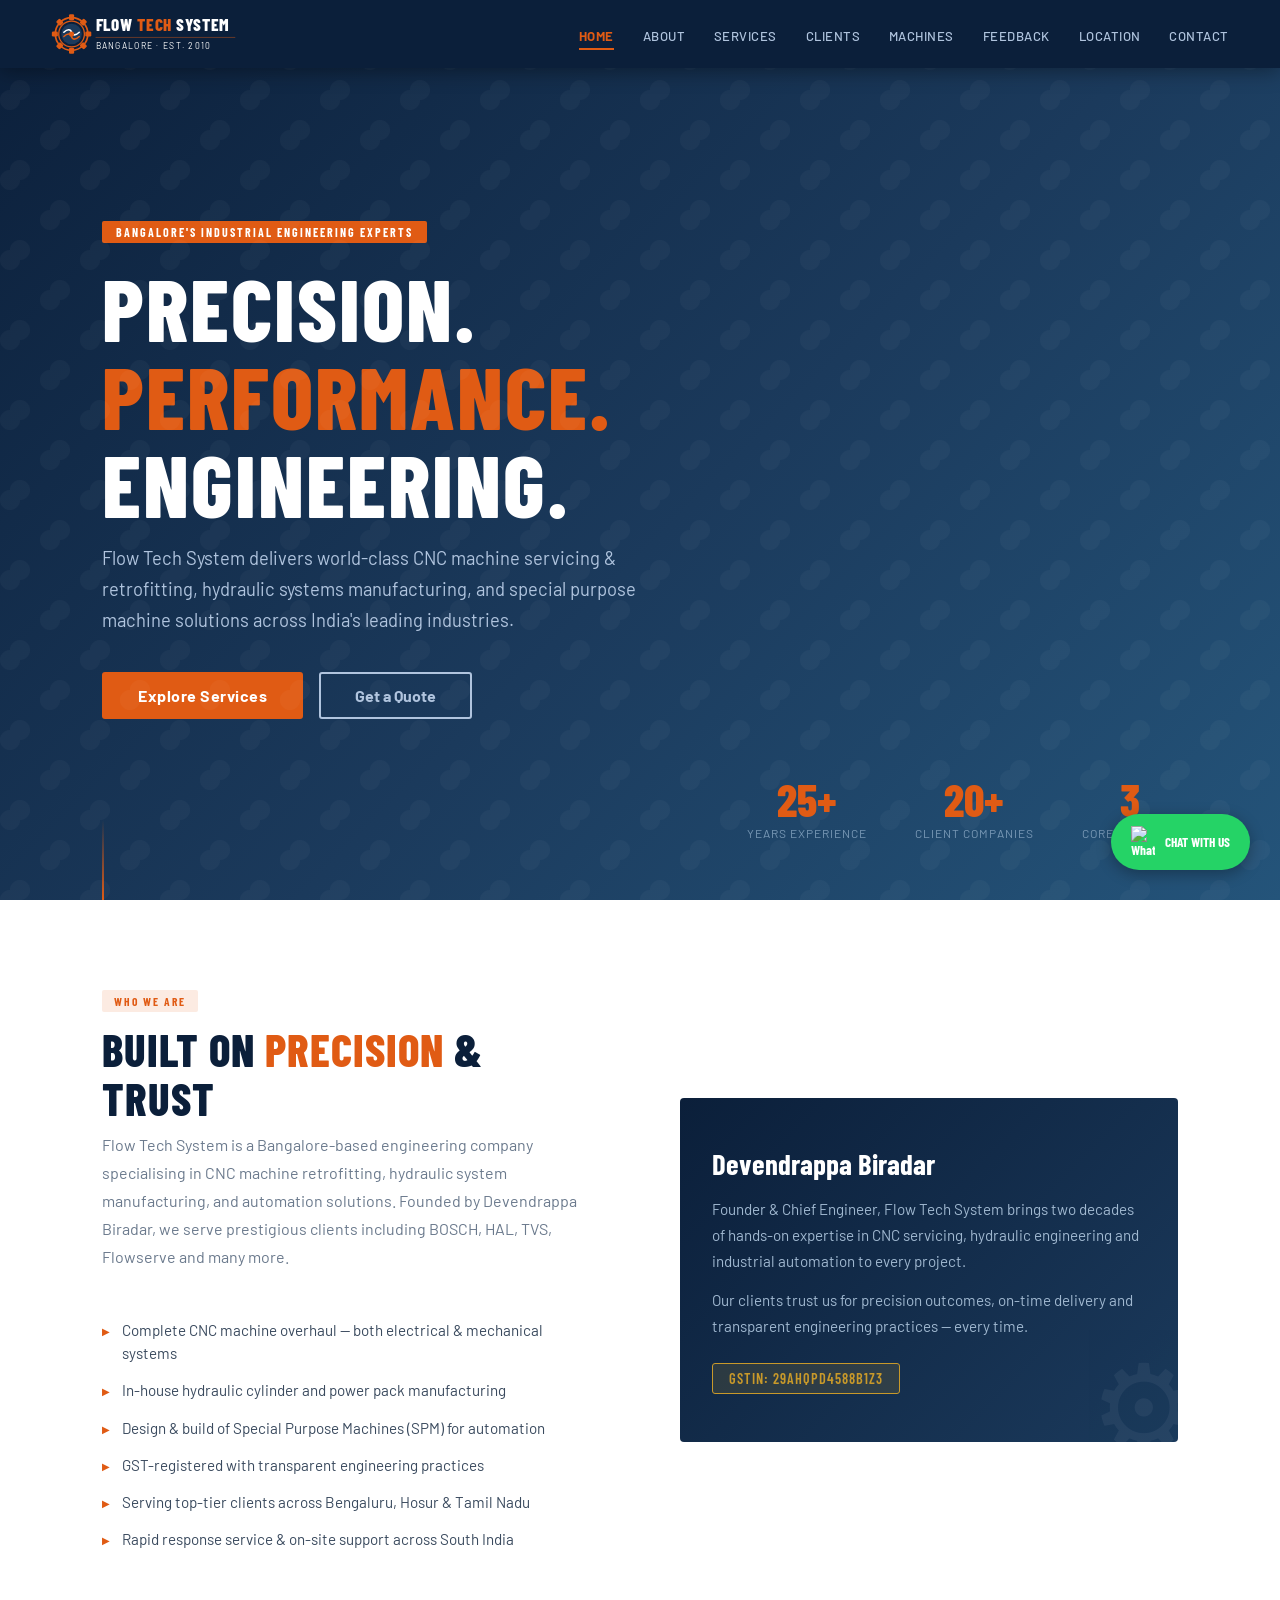
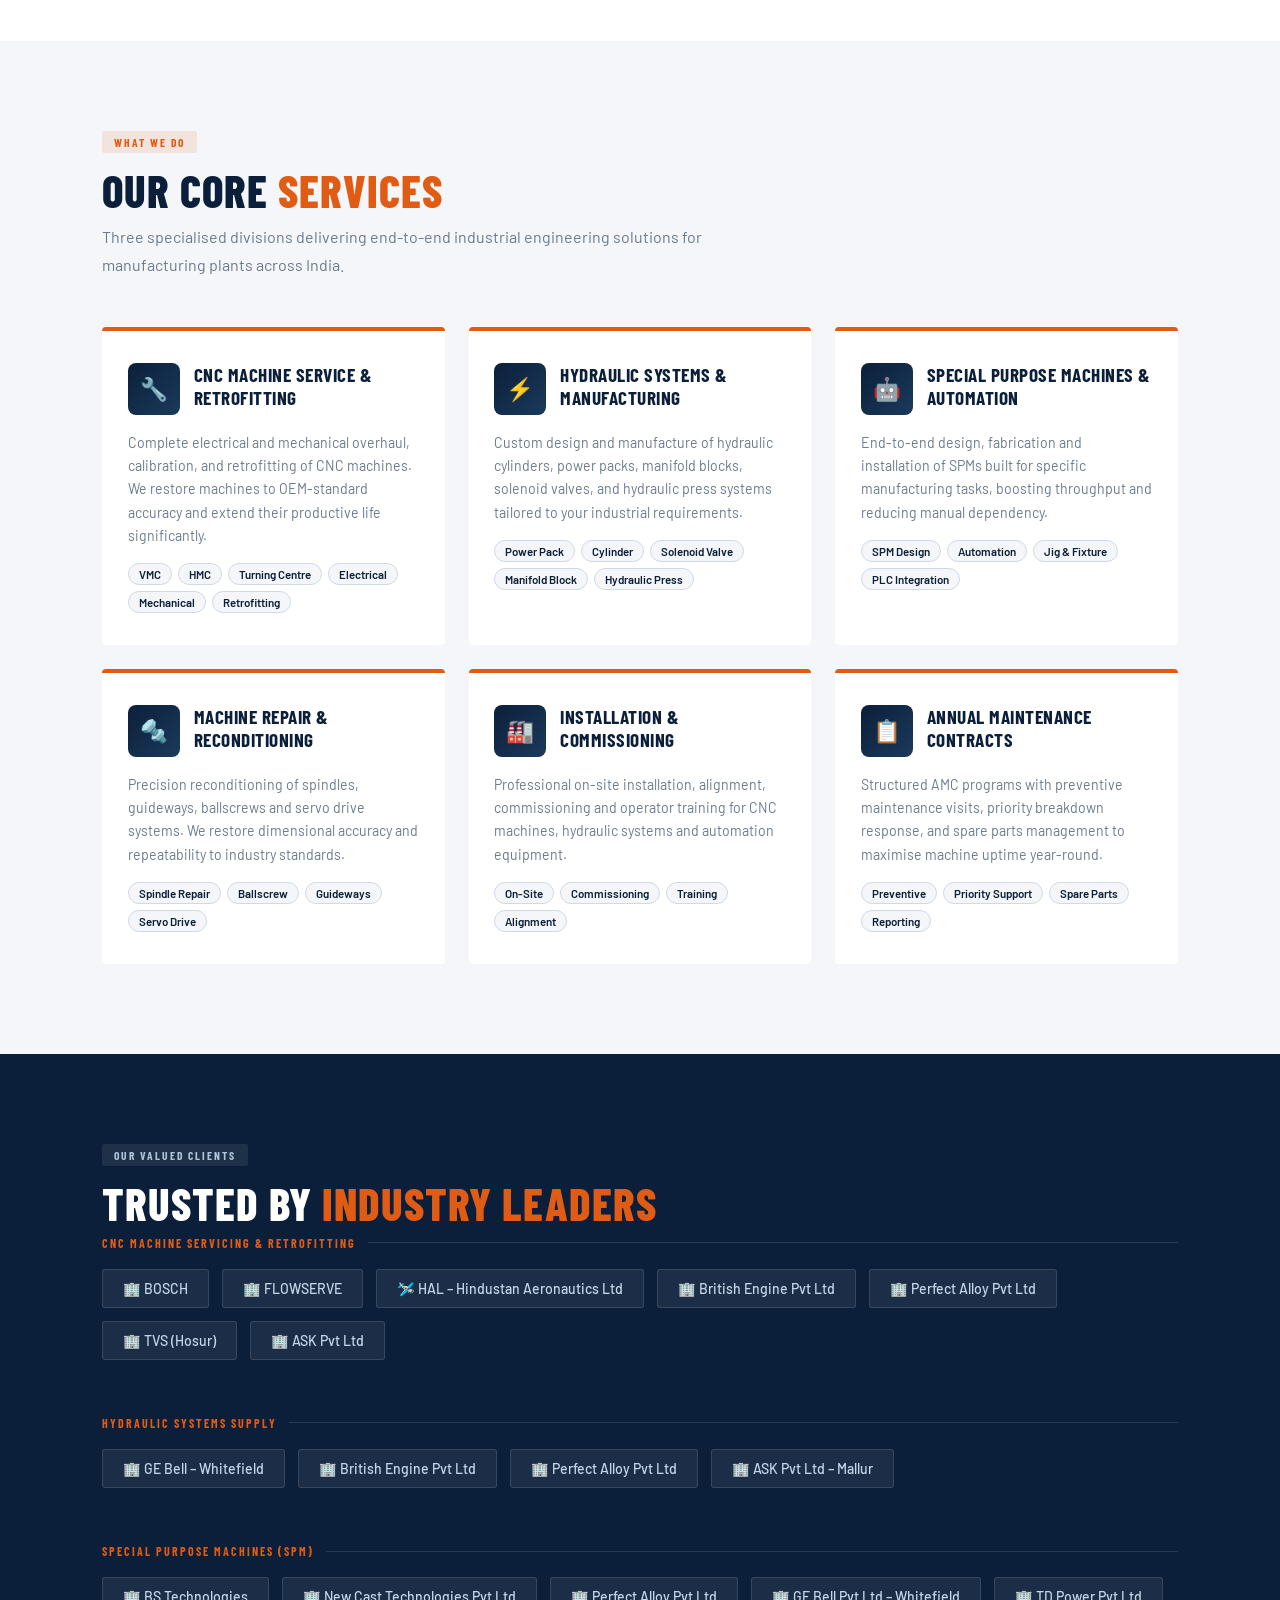
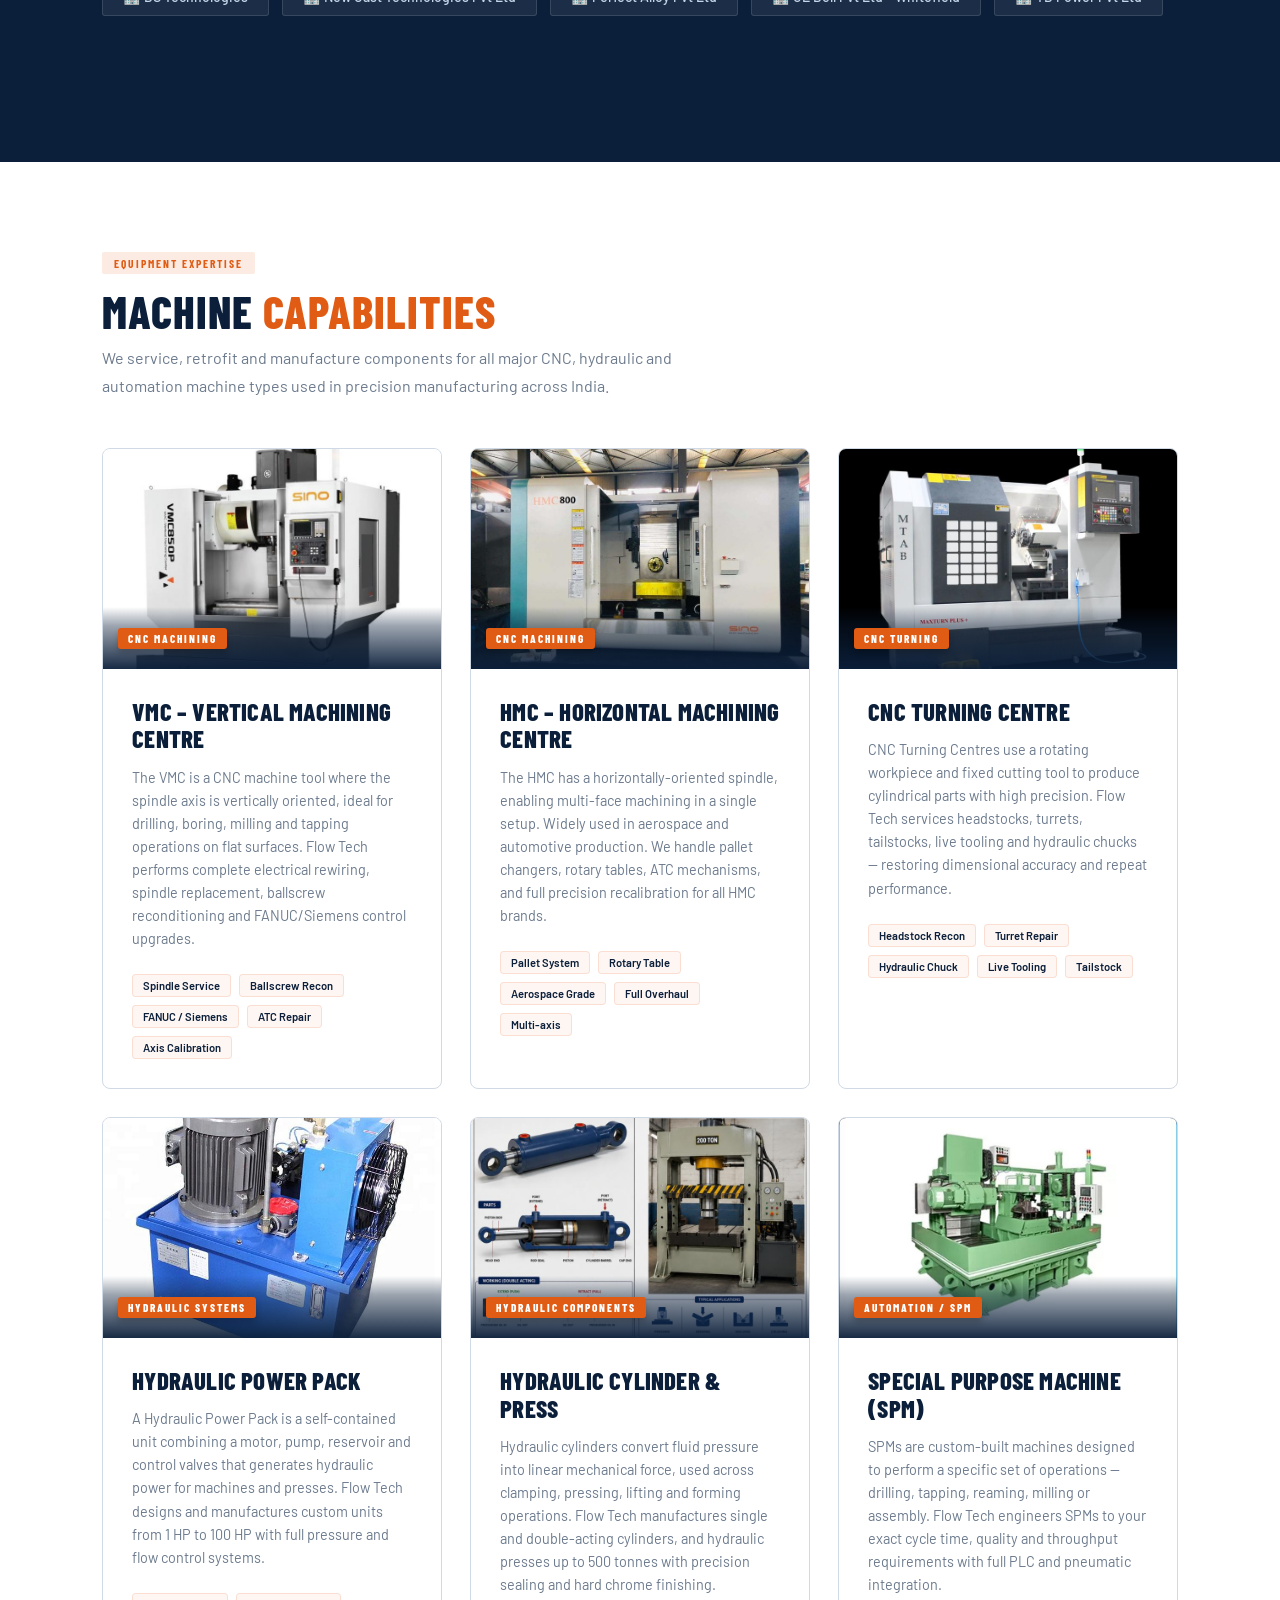
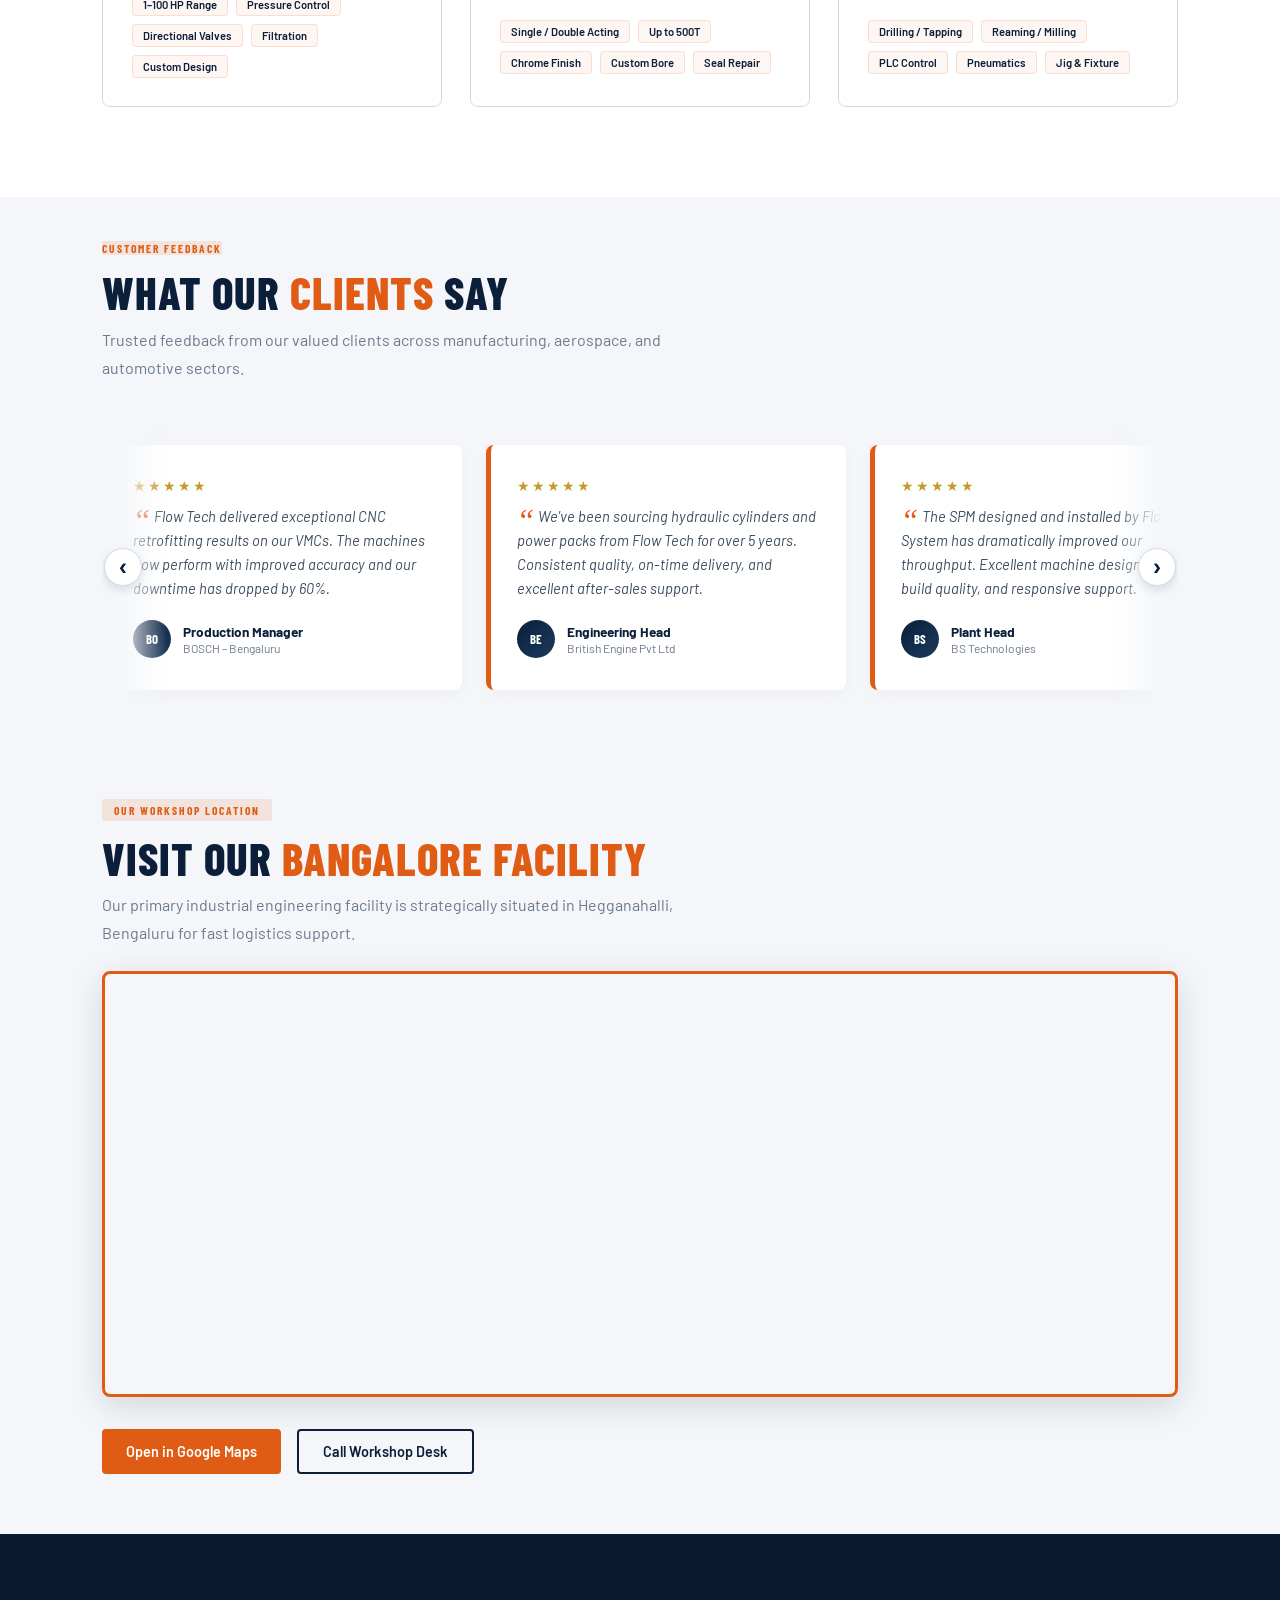
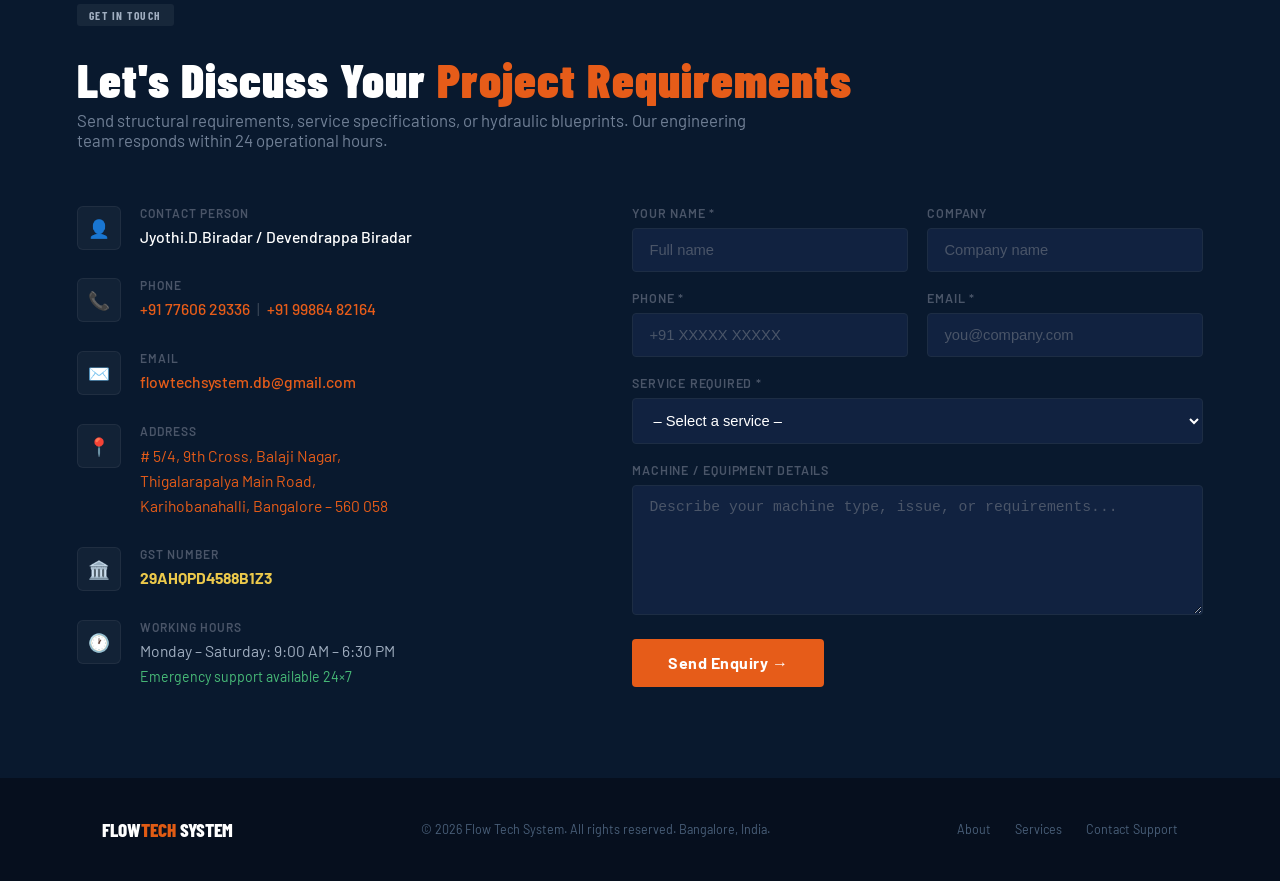
==== index.html @ 5e93e9a1 "logo and name updates" ====
<!DOCTYPE html>
<html lang="en">
    <head>
        <meta charset="UTF-8" />
        <meta name="viewport" content="width=device-width, initial-scale=1.0"/>
        <title>Flow Tech System – Industrial Engineering Solutions</title>
        <link href="https://fonts.googleapis.com/css2?family=Barlow+Condensed:wght@400;600;700;800&family=Barlow:wght@300;400;500;600&display=swap" rel="stylesheet"/>
        <script src="https://cdn.jsdelivr.net/npm/@emailjs/browser@4/dist/email.min.js"></script>
        <script>
            // ── EMAILJS CONFIG ──
            const EJS_PUBLIC_KEY    = 'w94pOLX7ZxTW3lG_g';
            const EJS_SERVICE_ID    = 'service_5oyrxob';
            const EJS_TEMPLATE_ID   = 'template_ycj9adl';
            emailjs.init({ publicKey: EJS_PUBLIC_KEY });
        </script>
        <link rel="stylesheet" href="css/styles.css" />
    </head>
    <body>
        <!-- NAVBAR -->
        <nav>
            <a href="#home" class="nav-logo">
                <!-- <svg height="48" viewBox="0 0 180 48" xmlns="http://www.w3.org/2000/svg" aria-label="Flow Tech System Logo">
                    <g transform="translate(24,24)">
                        <circle cx="0" cy="0" r="19" fill="none" stroke="#e05b14" stroke-width="2"/>
                        <g fill="#e05b14">
                            <rect x="-3" y="-23" width="6" height="7" rx="1.5"/>
                            <rect x="-3" y="16" width="6" height="7" rx="1.5"/>
                            <rect x="16" y="-3" width="7" height="6" rx="1.5"/>
                            <rect x="-23" y="-3" width="7" height="6" rx="1.5"/>
                            <g transform="rotate(45)">
                                <rect x="-3" y="-23" width="6" height="7" rx="1.5"/>
                                <rect x="-3" y="16" width="6" height="7" rx="1.5"/>
                                <rect x="16" y="-3" width="7" height="6" rx="1.5"/>
                                <rect x="-23" y="-3" width="7" height="6" rx="1.5"/>
                            </g>
                        </g>
                        <circle cx="0" cy="0" r="15" fill="#0b1f3a" stroke="#e05b14" stroke-width="1.5"/>
                        <circle cx="0" cy="0" r="12" fill="#1b3a5c"/>
                        <path d="M-9 -2 C-5 -6, -1 -6, 0 -2 C1 2, 5 2, 9 -2" fill="none" stroke="#ffffff" stroke-width="1.8" stroke-linecap="round"/>
                        <path d="M-9 3 C-5 -1, -1 -1, 0 3 C1 7, 5 7, 9 3" fill="none" stroke="#e05b14" stroke-width="1.8" stroke-linecap="round"/>
                        <circle cx="0" cy="0" r="3" fill="#e05b14"/>
                    </g>
                    <text x="52" y="20" font-family="'Barlow Condensed',sans-serif" font-weight="800" font-size="18" fill="#ffffff" letter-spacing="1">
                        FLOW
                        <tspan fill="#e05b14">TECH</tspan>
                    </text>
                    <text x="52" y="36" font-family="'Barlow Condensed',sans-serif" font-weight="600" font-size="11" fill="#7398ba" letter-spacing="2.5">SYSTEM</text>
                    <line x1="52" y1="40" x2="170" y2="40" stroke="#e05b14" stroke-width="1" opacity="0.5"/>
                    <text x="52" y="47" font-family="'Barlow',sans-serif" font-size="7" fill="#4a6a8a" letter-spacing="1">BANGALORE · EST. 2010</text>
                </svg> -->
                
                <svg height="56" viewBox="0 0 220 56" xmlns="http://www.w3.org/2000/svg" aria-label="Flow Tech System Logo">
                    <g transform="translate(24,28)">
                        <circle cx="0" cy="0" r="19" fill="none" stroke="#e05b14" stroke-width="2"/>
                        <g fill="#e05b14">
                            <rect x="-3" y="-23" width="6" height="7" rx="1.5"/>
                            <rect x="-3" y="16" width="6" height="7" rx="1.5"/>
                            <rect x="16" y="-3" width="7" height="6" rx="1.5"/>
                            <rect x="-23" y="-3" width="7" height="6" rx="1.5"/>
                            <g transform="rotate(45)">
                                <rect x="-3" y="-23" width="6" height="7" rx="1.5"/>
                                <rect x="-3" y="16" width="6" height="7" rx="1.5"/>
                                <rect x="16" y="-3" width="7" height="6" rx="1.5"/>
                                <rect x="-23" y="-3" width="7" height="6" rx="1.5"/>
                            </g>
                        </g>
                        <circle cx="0" cy="0" r="15" fill="#0b1f3a" stroke="#e05b14" stroke-width="1.5"/>
                        <circle cx="0" cy="0" r="12" fill="#1b3a5c"/>
                        <path d="M-9 -2 C-5 -6, -1 -6, 0 -2 C1 2, 5 2, 9 -2" fill="none" stroke="#ffffff" stroke-width="1.8" stroke-linecap="round"/>
                        <path d="M-9 3 C-5 -1, -1 -1, 0 3 C1 7, 5 7, 9 3" fill="none" stroke="#e05b14" stroke-width="1.8" stroke-linecap="round"/>
                        <circle cx="0" cy="0" r="3" fill="#e05b14"/>
                    </g>
                    <text x="52" y="24" font-family="'Barlow Condensed',sans-serif" font-weight="800" font-size="20" fill="#ffffff" letter-spacing="1">FLOW <tspan fill="#e05b14">TECH</tspan> <tspan fill="#ffffff">SYSTEM</tspan></text>
                    <line x1="52" y1="32" x2="215" y2="32" stroke="#e05b14" stroke-width="1" opacity="0.5"/>
                    <text x="52" y="46" font-family="'Barlow',sans-serif" font-size="10" fill="#ffffff" letter-spacing="1.5">BANGALORE · EST. 2010</text>
                </svg>
            </a>
            <ul class="nav-links">
                <li><a href="#home">Home</a></li>
                <li><a href="#about">About</a></li>
                <li><a href="#services">Services</a></li>
                <li><a href="#clients">Clients</a></li>
                <li><a href="#machines">Machines</a></li>
                <li><a href="#testimonials">Feedback</a></li>
                <li><a href="#location">Location</a></li>
                <li><a href="#contact">Contact</a></li>
            </ul>
            <button class="nav-hamburger" id="hamburger" aria-label="Open menu">
            <span></span><span></span><span></span>
            </button>
        </nav>

        <!-- MOBILE MENU BAR -->
        <div class="mobile-menu" id="mobileMenu">
            <ul>
                <li><a href="#home">Home</a></li>
                <li><a href="#about">About</a></li>
                <li><a href="#services">Services</a></li>
                <li><a href="#clients">Clients</a></li>
                <li><a href="#machines">Machines</a></li>
                <li><a href="#testimonials">Feedback</a></li>
                <li><a href="#location">Location</a></li>
                <li><a href="#contact">Contact</a></li>
            </ul>
        </div>

        <!-- HOME SECTION -->
        <section id="home">
            <div class="scroll-line"></div>
            <div class="hero-tag">Bangalore's Industrial Engineering Experts</div>
            <h1 class="hero-title">Precision.<br/><em>Performance.</em><br/>Engineering.</h1>
            <p class="hero-sub">Flow Tech System delivers world-class CNC machine servicing &amp; retrofitting, hydraulic systems manufacturing, and special purpose machine solutions across India's leading industries.</p>
            <div class="hero-btns">
                <a href="#services" class="btn-primary">Explore Services</a>
                <a href="#contact" class="btn-outline">Get a Quote</a>
            </div>
            <div class="hero-stats">
                <div class="stat">
                <div class="stat-num">25+</div>
                <div class="stat-label">Years Experience</div>
                </div>
                <div class="stat">
                <div class="stat-num">20+</div>
                <div class="stat-label">Client Companies</div>
                </div>
                <div class="stat">
                <div class="stat-num">3</div>
                <div class="stat-label">Core Divisions</div>
                </div>
            </div>
        </section>

        <!-- ABOUT SECTION -->
        <section id="about">
            <div class="about-grid">
                <div>
                <div class="section-tag">Who We Are</div>
                <h2 class="section-title">Built on <em>Precision</em> &amp; Trust</h2>
                <p class="section-desc">Flow Tech System is a Bangalore-based engineering company specialising in CNC machine retrofitting, hydraulic system manufacturing, and automation solutions. Founded by Devendrappa Biradar, we serve prestigious clients including BOSCH, HAL, TVS, Flowserve and many more.</p>
                <ul class="values-list">
                    <li>Complete CNC machine overhaul — both electrical &amp; mechanical systems</li>
                    <li>In-house hydraulic cylinder and power pack manufacturing</li>
                    <li>Design &amp; build of Special Purpose Machines (SPM) for automation</li>
                    <li>GST-registered with transparent engineering practices</li>
                    <li>Serving top-tier clients across Bengaluru, Hosur &amp; Tamil Nadu</li>
                    <li>Rapid response service &amp; on-site support across South India</li>
                </ul>
                </div>
                <div class="about-visual">
                <h3>Devendrappa Biradar</h3>
                <p>Founder &amp; Chief Engineer, Flow Tech System brings two decades of hands-on expertise in CNC servicing, hydraulic engineering and industrial automation to every project.</p>
                <p style="margin-top:.8rem;">Our clients trust us for precision outcomes, on-time delivery and transparent engineering practices — every time.</p>
                <div class="gstin-badge">GSTIN: 29AHQPD4588B1Z3</div>
                </div>
            </div>
        </section>

        <!-- SERVICE SECTION -->
        <section id="services">
            <div class="section-tag">What We Do</div>
            <h2 class="section-title">Our Core <em>Services</em></h2>
            <p class="section-desc">Three specialised divisions delivering end-to-end industrial engineering solutions for manufacturing plants across India.</p>
            <div class="services-grid">
                <div class="svc-card">
                <div class="svc-header">
                    <div class="svc-icon">🔧</div>
                    <h3>CNC Machine Service &amp; Retrofitting</h3>
                </div>
                <p>Complete electrical and mechanical overhaul, calibration, and retrofitting of CNC machines. We restore machines to OEM-standard accuracy and extend their productive life significantly.</p>
                <div class="svc-tags"><span class="svc-tag">VMC</span><span class="svc-tag">HMC</span><span class="svc-tag">Turning Centre</span><span class="svc-tag">Electrical</span><span class="svc-tag">Mechanical</span><span class="svc-tag">Retrofitting</span></div>
                </div>
                <div class="svc-card">
                <div class="svc-header">
                    <div class="svc-icon">⚡</div>
                    <h3>Hydraulic Systems &amp; Manufacturing</h3>
                </div>
                <p>Custom design and manufacture of hydraulic cylinders, power packs, manifold blocks, solenoid valves, and hydraulic press systems tailored to your industrial requirements.</p>
                <div class="svc-tags"><span class="svc-tag">Power Pack</span><span class="svc-tag">Cylinder</span><span class="svc-tag">Solenoid Valve</span><span class="svc-tag">Manifold Block</span><span class="svc-tag">Hydraulic Press</span></div>
                </div>
                <div class="svc-card">
                <div class="svc-header">
                    <div class="svc-icon">🤖</div>
                    <h3>Special Purpose Machines &amp; Automation</h3>
                </div>
                <p>End-to-end design, fabrication and installation of SPMs built for specific manufacturing tasks, boosting throughput and reducing manual dependency.</p>
                <div class="svc-tags"><span class="svc-tag">SPM Design</span><span class="svc-tag">Automation</span><span class="svc-tag">Jig &amp; Fixture</span><span class="svc-tag">PLC Integration</span></div>
                </div>
                <div class="svc-card">
                <div class="svc-header">
                    <div class="svc-icon">🔩</div>
                    <h3>Machine Repair &amp; Reconditioning</h3>
                </div>
                <p>Precision reconditioning of spindles, guideways, ballscrews and servo drive systems. We restore dimensional accuracy and repeatability to industry standards.</p>
                <div class="svc-tags"><span class="svc-tag">Spindle Repair</span><span class="svc-tag">Ballscrew</span><span class="svc-tag">Guideways</span><span class="svc-tag">Servo Drive</span></div>
                </div>
                <div class="svc-card">
                <div class="svc-header">
                    <div class="svc-icon">🏭</div>
                    <h3>Installation &amp; Commissioning</h3>
                </div>
                <p>Professional on-site installation, alignment, commissioning and operator training for CNC machines, hydraulic systems and automation equipment.</p>
                <div class="svc-tags"><span class="svc-tag">On-Site</span><span class="svc-tag">Commissioning</span><span class="svc-tag">Training</span><span class="svc-tag">Alignment</span></div>
                </div>
                <div class="svc-card">
                <div class="svc-header">
                    <div class="svc-icon">📋</div>
                    <h3>Annual Maintenance Contracts</h3>
                </div>
                <p>Structured AMC programs with preventive maintenance visits, priority breakdown response, and spare parts management to maximise machine uptime year-round.</p>
                <div class="svc-tags"><span class="svc-tag">Preventive</span><span class="svc-tag">Priority Support</span><span class="svc-tag">Spare Parts</span><span class="svc-tag">Reporting</span></div>
                </div>
            </div>
        </section>

        <!-- CLIENTS SECTION -->
        <section id="clients">
            <div class="section-tag">Our Valued Clients</div>
            <h2 class="section-title" style="color:#fff;">Trusted by <em>Industry Leaders</em></h2>
            <div class="client-category">
                <div class="cat-title">CNC Machine Servicing &amp; Retrofitting</div>
                <div class="clients-row">
                <div class="client-pill">🏢 BOSCH</div>
                <div class="client-pill">🏢 FLOWSERVE</div>
                <div class="client-pill">🛩️ HAL – Hindustan Aeronautics Ltd</div>
                <div class="client-pill">🏢 British Engine Pvt Ltd</div>
                <div class="client-pill">🏢 Perfect Alloy Pvt Ltd</div>
                <div class="client-pill">🏢 TVS (Hosur)</div>
                <div class="client-pill">🏢 ASK Pvt Ltd</div>
                </div>
            </div>
            <div class="client-category">
                <div class="cat-title">Hydraulic Systems Supply</div>
                <div class="clients-row">
                <div class="client-pill">🏢 GE Bell – Whitefield</div>
                <div class="client-pill">🏢 British Engine Pvt Ltd</div>
                <div class="client-pill">🏢 Perfect Alloy Pvt Ltd</div>
                <div class="client-pill">🏢 ASK Pvt Ltd – Mallur</div>
                </div>
            </div>
            <div class="client-category">
                <div class="cat-title">Special Purpose Machines (SPM)</div>
                <div class="clients-row">
                <div class="client-pill">🏢 BS Technologies</div>
                <div class="client-pill">🏢 New Cast Technologies Pvt Ltd</div>
                <div class="client-pill">🏢 Perfect Alloy Pvt Ltd</div>
                <div class="client-pill">🏢 GE Bell Pvt Ltd – Whitefield</div>
                <div class="client-pill">🏢 TD Power Pvt Ltd</div>
                </div>
            </div>
        </section>

        <!-- MACHINE CAPABILITIES SECTION -->
        <section id="machines" style="background: var(--white); padding: 90px 8%; position: relative; clear: both;">
            <div class="section-tag" style="display: inline-block; background: rgba(224,91,20,.12); color: var(--accent); font-family: 'Barlow Condensed', sans-serif; font-size: .72rem; font-weight: 700; letter-spacing: 2px; text-transform: uppercase; padding: 4px 12px; border-radius: 2px; margin-bottom: .8rem;">Equipment Expertise</div>
            <h2 class="section-title" style="font-family: 'Barlow Condensed', sans-serif; font-size: clamp(1.8rem,3.5vw,2.8rem); font-weight: 800; color: var(--navy); text-transform: uppercase; letter-spacing: 1px; margin-bottom: .5rem; line-height: 1.1;">Machine <em>Capabilities</em></h2>
            <p class="section-desc" style="font-size: 1rem; color: var(--gray); max-width: 640px; line-height: 1.75; margin-bottom: 3rem;">We service, retrofit and manufacture components for all major CNC, hydraulic and automation machine types used in precision manufacturing across India.</p>
            <div class="machine-grid">
                <div class="machine-card">
                    <div class="machine-img">
                        <img src="img/VMC_Machine.jpg" alt="VMC Vertical Machining Centre" onerror="this.style.display='none'; this.parentElement.style.background='linear-gradient(135deg,#0b1f3a,#1b3a5c)'; this.parentElement.querySelector('.fallback-icon').style.display='flex';"/>
                        <div class="fallback-icon" style="display:none; position:absolute; inset:0; align-items:center; justify-content:center; font-size:4rem;">🔩</div>
                        <div class="machine-img-overlay">
                        <div class="machine-img-label">CNC Machining</div>
                        </div>
                    </div>
                    <div class="machine-body">
                        <h3>VMC – Vertical Machining Centre</h3>
                        <p>The VMC is a CNC machine tool where the spindle axis is vertically oriented, ideal for drilling, boring, milling and tapping operations on flat surfaces. Flow Tech performs complete electrical rewiring, spindle replacement, ballscrew reconditioning and FANUC/Siemens control upgrades.</p>
                        <div class="machine-specs">
                        <span class="machine-spec">Spindle Service</span>
                        <span class="machine-spec">Ballscrew Recon</span>
                        <span class="machine-spec">FANUC / Siemens</span>
                        <span class="machine-spec">ATC Repair</span>
                        <span class="machine-spec">Axis Calibration</span>
                        </div>
                    </div>
                </div>
                <div class="machine-card">
                    <div class="machine-img">
                        <img src="img/HMC_Machine.jpg" alt="HMC Horizontal Machining Centre" onerror="this.style.display='none'; this.parentElement.style.background='linear-gradient(135deg,#1a1a3a,#2e2e6b)'; this.parentElement.querySelector('.fallback-icon').style.display='flex';"/>
                        <div class="fallback-icon" style="display:none; position:absolute; inset:0; align-items:center; justify-content:center; font-size:4rem;">⚙️</div>
                        <div class="machine-img-overlay">
                        <div class="machine-img-label">CNC Machining</div>
                        </div>
                    </div>
                    <div class="machine-body">
                        <h3>HMC – Horizontal Machining Centre</h3>
                        <p>The HMC has a horizontally-oriented spindle, enabling multi-face machining in a single setup. Widely used in aerospace and automotive production. We handle pallet changers, rotary tables, ATC mechanisms, and full precision recalibration for all HMC brands.</p>
                        <div class="machine-specs">
                        <span class="machine-spec">Pallet System</span>
                        <span class="machine-spec">Rotary Table</span>
                        <span class="machine-spec">Aerospace Grade</span>
                        <span class="machine-spec">Full Overhaul</span>
                        <span class="machine-spec">Multi-axis</span>
                        </div>
                    </div>
                </div>
                <div class="machine-card">
                    <div class="machine-img">
                        <img src="img/CNC_Turning_Machine.jpg" alt="CNC Turning Centre" onerror="this.style.display='none'; this.parentElement.style.background='linear-gradient(135deg,#1a300a,#2d5c10)'; this.parentElement.querySelector('.fallback-icon').style.display='flex';"/>
                        <div class="fallback-icon" style="display:none; position:absolute; inset:0; align-items:center; justify-content:center; font-size:4rem;">🔄</div>
                        <div class="machine-img-overlay">
                        <div class="machine-img-label">CNC Turning</div>
                        </div>
                    </div>
                    <div class="machine-body">
                        <h3>CNC Turning Centre</h3>
                        <p>CNC Turning Centres use a rotating workpiece and fixed cutting tool to produce cylindrical parts with high precision. Flow Tech services headstocks, turrets, tailstocks, live tooling and hydraulic chucks — restoring dimensional accuracy and repeat performance.</p>
                        <div class="machine-specs">
                        <span class="machine-spec">Headstock Recon</span>
                        <span class="machine-spec">Turret Repair</span>
                        <span class="machine-spec">Hydraulic Chuck</span>
                        <span class="machine-spec">Live Tooling</span>
                        <span class="machine-spec">Tailstock</span>
                        </div>
                    </div>
                </div>
                <div class="machine-card">
                    <div class="machine-img">
                        <img src="img/Hydraulic_Power_Pack_Machine.jpg" alt="Hydraulic Power Pack" onerror="this.style.display='none'; this.parentElement.style.background='linear-gradient(135deg,#2a1a0a,#5c3510)'; this.parentElement.querySelector('.fallback-icon').style.display='flex';"/>
                        <div class="fallback-icon" style="display:none; position:absolute; inset:0; align-items:center; justify-content:center; font-size:4rem;">💧</div>
                        <div class="machine-img-overlay">
                        <div class="machine-img-label">Hydraulic Systems</div>
                        </div>
                    </div>
                    <div class="machine-body">
                        <h3>Hydraulic Power Pack</h3>
                        <p>A Hydraulic Power Pack is a self-contained unit combining a motor, pump, reservoir and control valves that generates hydraulic power for machines and presses. Flow Tech designs and manufactures custom units from 1 HP to 100 HP with full pressure and flow control systems.</p>
                        <div class="machine-specs">
                        <span class="machine-spec">1–100 HP Range</span>
                        <span class="machine-spec">Pressure Control</span>
                        <span class="machine-spec">Directional Valves</span>
                        <span class="machine-spec">Filtration</span>
                        <span class="machine-spec">Custom Design</span>
                        </div>
                    </div>
                </div>
                <div class="machine-card">
                    <div class="machine-img">
                        <img src="img/Hydraulic_Cylinder_Machine.jpg" alt="Hydraulic Cylinder" onerror="this.style.display='none'; this.parentElement.style.background='linear-gradient(135deg,#2a0a1a,#5c1035)'; this.parentElement.querySelector('.fallback-icon').style.display='flex';"/>
                        <div class="fallback-icon" style="display:none; position:absolute; inset:0; align-items:center; justify-content:center; font-size:4rem;">🏗️</div>
                        <div class="machine-img-overlay">
                        <div class="machine-img-label">Hydraulic Components</div>
                        </div>
                    </div>
                    <div class="machine-body">
                        <h3>Hydraulic Cylinder &amp; Press</h3>
                        <p>Hydraulic cylinders convert fluid pressure into linear mechanical force, used across clamping, pressing, lifting and forming operations. Flow Tech manufactures single and double-acting cylinders, and hydraulic presses up to 500 tonnes with precision sealing and hard chrome finishing.</p>
                        <div class="machine-specs">
                        <span class="machine-spec">Single / Double Acting</span>
                        <span class="machine-spec">Up to 500T</span>
                        <span class="machine-spec">Chrome Finish</span>
                        <span class="machine-spec">Custom Bore</span>
                        <span class="machine-spec">Seal Repair</span>
                        </div>
                    </div>
                </div>
                <div class="machine-card">
                    <div class="machine-img">
                        <img src="img/SPM_Machine.jpg" alt="Special Purpose Machine SPM" onerror="this.style.display='none'; this.parentElement.style.background='linear-gradient(135deg,#0a2a2a,#105c5c)'; this.parentElement.querySelector('.fallback-icon').style.display='flex';"/>
                        <div class="fallback-icon" style="display:none; position:absolute; inset:0; align-items:center; justify-content:center; font-size:4rem;">🤖</div>
                        <div class="machine-img-overlay">
                        <div class="machine-img-label">Automation / SPM</div>
                        </div>
                    </div>
                    <div class="machine-body">
                        <h3>Special Purpose Machine (SPM)</h3>
                        <p>SPMs are custom-built machines designed to perform a specific set of operations — drilling, tapping, reaming, milling or assembly. Flow Tech engineers SPMs to your exact cycle time, quality and throughput requirements with full PLC and pneumatic integration.</p>
                        <div class="machine-specs">
                        <span class="machine-spec">Drilling / Tapping</span>
                        <span class="machine-spec">Reaming / Milling</span>
                        <span class="machine-spec">PLC Control</span>
                        <span class="machine-spec">Pneumatics</span>
                        <span class="machine-spec">Jig &amp; Fixture</span>
                        </div>
                    </div>
                </div>
            </div>
        </section>

        <!-- TESTIMONIALS SECTION -->
        <section id="testimonials">
            <div class="section-tag">Customer Feedback</div>
            <h2 class="section-title">What Our <em>Clients</em> Say</h2>
            <p class="section-desc">Trusted feedback from our valued clients across manufacturing, aerospace, and automotive sectors.</p>
            <div class="marquee-container" id="testimonialMarqueeContainer">
                <div class="marquee-fade-left">
                    <button class="carousel-btn btn-left" id="prevTestimonial" aria-label="Previous Testimonial">‹</button>
                </div>
                <div class="marquee-fade-right">
                    <button class="carousel-btn btn-right" id="nextTestimonial" aria-label="Next Testimonial">›</button>
                </div>
                <div class="marquee-track dynamic-motion-loop" id="testimonialTrack">
                    <div class="t-card">
                        <div class="stars">★★★★★</div>
                        <p class="t-quote">Flow Tech delivered exceptional CNC retrofitting results on our VMCs. The machines now perform with improved accuracy and our downtime has dropped by 60%.</p>
                        <div class="t-author">
                        <div class="t-avatar">BO</div>
                        <div>
                            <div class="t-name">Production Manager</div>
                            <div class="t-company">BOSCH – Bengaluru</div>
                        </div>
                        </div>
                    </div>
                    <div class="t-card">
                        <div class="stars">★★★★★</div>
                        <p class="t-quote">We've been sourcing hydraulic cylinders and power packs from Flow Tech for over 5 years. Consistent quality, on-time delivery, and excellent after-sales support.</p>
                        <div class="t-author">
                        <div class="t-avatar">BE</div>
                        <div>
                            <div class="t-name">Engineering Head</div>
                            <div class="t-company">British Engine Pvt Ltd</div>
                        </div>
                        </div>
                    </div>
                    <div class="t-card">
                        <div class="stars">★★★★★</div>
                        <p class="t-quote">The SPM designed and installed by Flow Tech System has dramatically improved our throughput. Excellent machine design, robust build quality, and responsive support.</p>
                        <div class="t-author">
                        <div class="t-avatar">BS</div>
                        <div>
                            <div class="t-name">Plant Head</div>
                            <div class="t-company">BS Technologies</div>
                        </div>
                        </div>
                    </div>
                    <div class="t-card">
                        <div class="stars">★★★★★</div>
                        <p class="t-quote">HAL has used Flow Tech for multiple CNC overhauls. Their understanding of both electrical and mechanical systems gives them a unique edge. Highly skilled team.</p>
                        <div class="t-author">
                        <div class="t-avatar">HA</div>
                        <div>
                            <div class="t-name">Maintenance Engineer</div>
                            <div class="t-company">HAL – Aerospace Ltd</div>
                        </div>
                        </div>
                    </div>
                    <div class="t-card">
                        <div class="stars">★★★★★</div>
                        <p class="t-quote">Excellent service on our HMC machines. The team diagnosed and resolved complex servo drive issues that other vendors had failed to fix. Cost-effective and reliable.</p>
                        <div class="t-author">
                        <div class="t-avatar">PA</div>
                        <div>
                            <div class="t-name">Works Manager</div>
                            <div class="t-company">Perfect Alloy Pvt Ltd</div>
                        </div>
                        </div>
                    </div>
                    <div class="t-card">
                        <div class="stars">★★★★★</div>
                        <p class="t-quote">Flow Tech's hydraulic supply quality is outstanding. Their manufacturing finishes on manifold blocks and power packs integrate seamlessly with our systems.</p>
                        <div class="t-author">
                        <div class="t-avatar">GE</div>
                        <div>
                            <div class="t-name">Senior Engineer</div>
                            <div class="t-company">GE Bell Pvt Ltd</div>
                        </div>
                        </div>
                    </div>
                    <div class="t-card" aria-hidden="true">
                        <div class="stars">★★★★★</div>
                        <p class="t-quote">Flow Tech delivered exceptional CNC retrofitting results on our VMCs. The machines now perform with improved accuracy and our downtime has dropped by 60%.</p>
                        <div class="t-author">
                        <div class="t-avatar">BO</div>
                        <div>
                            <div class="t-name">Production Manager</div>
                            <div class="t-company">BOSCH – Bengaluru</div>
                        </div>
                        </div>
                    </div>
                    <div class="t-card" aria-hidden="true">
                        <div class="stars">★★★★★</div>
                        <p class="t-quote">We've been sourcing hydraulic cylinders and power packs from Flow Tech for over 5 years. Consistent quality, on-time delivery, and excellent after-sales support.</p>
                        <div class="t-author">
                        <div class="t-avatar">BE</div>
                        <div>
                            <div class="t-name">Engineering Head</div>
                            <div class="t-company">British Engine Pvt Ltd</div>
                        </div>
                        </div>
                    </div>
                    <div class="t-card" aria-hidden="true">
                        <div class="stars">★★★★★</div>
                        <p class="t-quote">The SPM designed and installed by Flow Tech System has dramatically improved our throughput. Excellent machine design, robust build quality, and responsive support.</p>
                        <div class="t-author">
                        <div class="t-avatar">BS</div>
                        <div>
                            <div class="t-name">Plant Head</div>
                            <div class="t-company">BS Technologies</div>
                        </div>
                        </div>
                    </div>
                    <div class="t-card" aria-hidden="true">
                        <div class="stars">★★★★★</div>
                        <p class="t-quote">HAL has used Flow Tech for multiple CNC overhauls. Their understanding of both electrical and mechanical systems gives them a unique edge. Highly skilled team.</p>
                        <div class="t-author">
                        <div class="t-avatar">HA</div>
                        <div>
                            <div class="t-name">Maintenance Engineer</div>
                            <div class="t-company">HAL – Aerospace Ltd</div>
                        </div>
                        </div>
                    </div>
                    <div class="t-card" aria-hidden="true">
                        <div class="stars">★★★★★</div>
                        <p class="t-quote">Excellent service on our HMC machines. The team diagnosed and resolved complex servo drive issues that other vendors had failed to fix. Cost-effective and reliable.</p>
                        <div class="t-author">
                        <div class="t-avatar">PA</div>
                        <div>
                            <div class="t-name">Works Manager</div>
                            <div class="t-company">Perfect Alloy Pvt Ltd</div>
                        </div>
                        </div>
                    </div>
                    <div class="t-card" aria-hidden="true">
                        <div class="stars">★★★★★</div>
                        <p class="t-quote">Flow Tech's hydraulic supply quality is outstanding. Their manufacturing finishes on manifold blocks and power packs integrate seamlessly with our systems.</p>
                        <div class="t-author">
                        <div class="t-avatar">GE</div>
                        <div>
                            <div class="t-name">Senior Engineer</div>
                            <div class="t-company">GE Bell Pvt Ltd</div>
                        </div>
                        </div>
                    </div>
                </div>
            </div>
        </section>

        <!-- LOCATION SECTION -->
        <section id="location">
            <div class="section-tag">Our Workshop Location</div>
            <h2 class="section-title">Visit Our <em>Bangalore Facility</em></h2>
            <p class="section-desc">Our primary industrial engineering facility is strategically situated in Hegganahalli, Bengaluru for fast logistics support.</p>
            <div class="map-wrapper">
                <!-- <iframe src="https://www.google.com/maps/embed?pb=!1m18!1m12!1m3!1d3887.202398418086!2d77.5094323!3d13.0227318!2m3!1f0!2f0!3f0!3m2!1i1024!2i768!4f13.1!3m3!1m2!1s0x3bae3d0859ea5555%3A0xc0c8f58b738cb339!2sFlow%20Tech%20System!5e0!3m2!1sen!2sin!4v1710000000000!5m2!1sen!2sin" allowfullscreen="" loading="lazy" referrerpolicy="no-referrer-when-downgrade"></iframe> -->
                <iframe src="https://www.google.com/maps/embed?pb=!1m17!1m12!1m3!1d3710.166957854365!2d77.49037187507726!3d13.015050987304269!2m3!1f0!2f0!3f0!3m2!1i1024!2i768!4f13.1!3m2!1m1!2zMTPCsDAwJzU0LjIiTiA3N8KwMjknMzQuNiJF!5e1!3m2!1sen!2sin!4v1781349104633!5m2!1sen!2sin" width="600" height="450" style="border:0;" allowfullscreen="" loading="lazy" referrerpolicy="no-referrer-when-downgrade"></iframe>
            </div>
            <div class="map-actions">
                <a href="https://maps.app.goo.gl/39BM8AHa8QrciYfD6" target="_blank" class="map-btn">Open in Google Maps</a>
                <a href="tel:+919845347311" class="map-btn outline">Call Workshop Desk</a>
            </div>
        </section>

        <!-- CONTACT SECTION -->
        <section id="contact">
        <div class="contact-header-wrap">
            <div class="section-tag">Get In Touch</div>
            <h2 class="main-contact-title">Let's Discuss Your <span>Project Requirements</span></h2>
            <p class="main-contact-desc">Send structural requirements, service specifications, or hydraulic blueprints. Our engineering team responds within 24 operational hours.</p>
        </div>

        <div class="contact-grid">
            
            <div class="contact-info">
            <div class="info-item">
                <div class="info-icon">👤</div>
                <div>
                <div class="info-label">Contact Person</div>
                <div class="info-value text-white-bold">Jyothi.D.Biradar / Devendrappa Biradar</div>
                </div>
            </div>

            <div class="info-item">
                <div class="info-icon">📞</div>
                <div>
                <div class="info-label">Phone</div>
                <div class="info-value phone-accent">
                    <a href="tel:+917760629336">+91 77606 29336</a> <span class="pipe-split">|</span> <a href="tel:+919986482164">+91 99864 82164</a>
                </div>
                </div>
            </div>

            <div class="info-item">
                <div class="info-icon">✉️</div>
                <div>
                <div class="info-label">Email</div>
                <div class="info-value">
                    <a href="mailto:flowtechsystem.db@gmail.com" class="email-orange-link">flowtechsystem.db@gmail.com</a>
                </div>
                </div>
            </div>

            <div class="info-item">
                <div class="info-icon">📍</div>
                <div>
                <div class="info-label">Address</div>
                <div class="info-value address-highlight">
                    # 5/4, 9th Cross, Balaji Nagar,<br>
                    Thigalarapalya Main Road,<br>
                    Karihobanahalli, Bangalore – 560 058
                </div>
                </div>
            </div>

            <div class="info-item">
                <div class="info-icon">🏛️</div>
                <div>
                <div class="info-label">GST Number</div>
                <div class="info-value gst-gold-token">29AHQPD4588B1Z3</div>
                </div>
            </div>

            <div class="info-item">
                <div class="info-icon">🕐</div>
                <div>
                <div class="info-label">Working Hours</div>
                <div class="info-value">
                    Monday – Saturday: 9:00 AM – 6:30 PM
                    <div class="support-green-badge">Emergency support available 24×7</div>
                </div>
                </div>
            </div>
            </div>

            <div>
            <form class="contact-form" id="rfqForm" novalidate>
                <div class="form-row">
                <div class="form-group">
                    <label for="c_name">Your Name *</label>
                    <input type="text" id="c_name" placeholder="Full name" required />
                    <div class="field-error" id="err-name">Please enter your name</div>
                </div>
                <div class="form-group company-wrap">
                    <label for="c_company">Company</label>
                    <input type="text" id="c_company" placeholder="Company name" autocomplete="off"/>
                    <div class="company-dropdown" id="companyDropdown"></div>
                </div>
                </div>
                <div class="form-row">
                <div class="form-group">
                    <label for="c_phone">Phone *</label>
                    <input type="tel" id="c_phone" placeholder="+91 XXXXX XXXXX" required />
                    <div class="field-error" id="err-phone">Please enter your phone number</div>
                </div>
                <div class="form-group">
                    <label for="c_email">Email *</label>
                    <input type="email" id="c_email" placeholder="you@company.com" required />
                    <div class="field-error" id="err-email">Please enter a valid email address</div>
                </div>
                </div>
                <div class="form-group">
                <label for="c_service">Service Required *</label>
                <select id="c_service" required>
                    <option value="">– Select a service –</option>
                    <option value="CNC Service & Retrofitting">CNC Machine Service &amp; Retrofitting</option>
                    <option value="Hydraulic Systems Manufacturing">Hydraulic Systems Manufacturing</option>
                    <option value="Special Purpose Machines (SPM)">Special Purpose Machines (SPM)</option>
                    <option value="Spindle / Mechanical Reconditioning">Spindle / Mechanical Reconditioning</option>
                    <option value="Annual Maintenance Contract (AMC)">Annual Maintenance Contract (AMC)</option>
                </select>
                <div class="field-error" id="err-service">Please select a service type</div>
                </div>
                <div class="form-group">
                <label for="c_msg">Machine / Equipment Details</label>
                <textarea id="c_msg" placeholder="Describe your machine type, issue, or requirements..." required></textarea>
                <div class="field-error" id="err-msg">Please provide your message</div>
                </div>
                <div class="form-success" id="formSuccess">✓ Message sent successfully!</div>
                <button type="submit" class="form-submit-orange" id="submitBtn">Send Enquiry →</button>
            </form>
            </div>

        </div>
        </section>

        <!-- FOOTER -->
        <footer>
            <div class="footer-logo">FLOW<span>TECH</span> SYSTEM</div>
            <div class="footer-copy">&copy; 2026 Flow Tech System. All rights reserved. Bangalore, India.</div>
            <div class="footer-links">
                <a href="#about">About</a>
                <a href="#services">Services</a>
                <a href="#contact">Contact Support</a>
            </div>
        </footer>

        <!-- // WHATSAPP FLOAT BUTTON AND POPUP -->
        <div class="wa-float" id="whatsappFloat">
            <button class="wa-btn" onclick="toggleWaPopup()">
                <img src="https://upload.wikimedia.org/wikipedia/commons/6/6b/WhatsApp.svg" alt="WhatsApp">
                <span>CHAT WITH US</span>
            </button>
        </div>

        <div class="popup-overlay" id="waPopupOverlay">
            <div class="wa-popup">
                <button class="popup-close" onclick="toggleWaPopup()">&times;</button>
                <h2>CHAT WITH US ON WHATSAPP</h2>
                <textarea id="waMessageInput" placeholder="Your message or enquiry..."></textarea>
                <div class="wa-phone-row">
                    <span class="code">IN +91</span>
                    <input type="tel" id="waPhoneInput" placeholder="Enter your mobile number" class="form-control">
                </div>
                <button class="popup-btn-wa" onclick="sendToWhatsApp()">START CHATTING</button>
            </div>
        </div>

        <script src="js/script.js"></script>
    </body>
</html>
---- css/styles.css ----
:root {
	--navy: #0b1f3a;
	--steel: #1b3a5c;
	--accent: #e05b14;
	--gold: #c8992a;
	--light: #f4f6f9;
	--white: #ffffff;
	--gray: #6b7a8d;
	--border: #d0dae6;
}

*,
*::before,
*::after {
	box-sizing: border-box;
	margin: 0;
	padding: 0;
}

html {
	scroll-behavior: smooth;
}

body {
	font-family: 'Barlow', sans-serif;
	background: var(--light);
	color: var(--navy);
	overflow-x: hidden;
}

/* NAV */
nav {
	position: fixed;
	top: 0;
	left: 0;
	right: 0;
	z-index: 100;
	background: var(--navy);
	display: flex;
	align-items: center;
	justify-content: space-between;
	padding: 0 4%;
	height: 68px;
	box-shadow: 0 2px 20px rgba(0, 0, 0, .4);
}

.nav-logo {
	display: flex;
	align-items: center;
	gap: 12px;
	text-decoration: none;
}

.nav-logo svg {
	height: 48px;
	width: auto;
}

.nav-logo-text {
	font-family: 'Barlow Condensed', sans-serif;
	font-weight: 800;
	font-size: 1.25rem;
	letter-spacing: 1px;
	color: #fff;
	line-height: 1.1;
}

.nav-logo-text span {
	color: var(--accent);
}

.nav-logo-sub {
	font-size: .65rem;
	color: #7398ba;
	letter-spacing: 1.5px;
	text-transform: uppercase;
}

.nav-links {
	display: flex;
	gap: 1.8rem;
	list-style: none;
}

.nav-links a {
	color: #b0c4de;
	text-decoration: none;
	font-size: .82rem;
	font-weight: 500;
	letter-spacing: .5px;
	text-transform: uppercase;
	transition: color .2s;
	position: relative;
	padding: 4px 0;
}

/* Hover state */
.nav-links a:hover {
	color: var(--accent);
}

/* CRITICAL ACTIVE STATE FIX: Keeps current section link highlighted permanently */
.nav-links a.active {
	color: var(--accent) !important;
	font-weight: 700;
}

/* Premium active underline accent marker rule */
.nav-links a::after {
	content: '';
	position: absolute;
	bottom: -2px;
	left: 0;
	width: 0;
	height: 2px;
	background: var(--accent);
	transition: width 0.25s ease;
}

.nav-links a.active::after {
	width: 100%;
}

/* HERO */
#home {
	height: 100vh;
	min-height: 640px;
	background: linear-gradient(135deg, var(--navy) 0%, var(--steel) 55%, #24547a 100%);
	display: flex;
	flex-direction: column;
	justify-content: center;
	align-items: flex-start;
	padding: 120px 8% 80px;
	position: relative;
	overflow: hidden;
}

#home::before {
	content: '';
	position: absolute;
	inset: 0;
	background: url("data:image/svg+xml,%3Csvg width='80' height='80' viewBox='0 0 80 80' xmlns='http://www.w3.org/2000/svg'%3E%3Cg fill='none'%3E%3Cg fill='%23ffffff' fill-opacity='0.03'%3E%3Cpath d='M50 50c0-5.523 4.477-10 10-10s10 4.477 10 10-4.477 10-10 10c0 5.523-4.477 10-10 10s-10-4.477-10-10 4.477-10 10-10zM10 10c0-5.523 4.477-10 10-10s10 4.477 10 10-4.477 10-10 10c0 5.523-4.477 10-10 10S0 25.523 0 20s4.477-10 10-10z'/%3E%3C/g%3E%3C/g%3E%3C/svg%3E") repeat;
}

.hero-tag {
	background: var(--accent);
	color: #fff;
	font-family: 'Barlow Condensed', sans-serif;
	font-size: .75rem;
	font-weight: 700;
	letter-spacing: 2px;
	text-transform: uppercase;
	padding: 4px 14px;
	border-radius: 2px;
	margin-bottom: 1.2rem;
	display: inline-block;
}

.hero-title {
	font-family: 'Barlow Condensed', sans-serif;
	font-size: clamp(3rem, 7vw, 5.5rem);
	font-weight: 800;
	color: var(--white);
	line-height: 1.0;
	margin-bottom: 1rem;
	text-transform: uppercase;
	letter-spacing: 2px;
}

.hero-title em {
	color: var(--accent);
	font-style: normal;
}

.hero-sub {
	font-size: clamp(.95rem, 1.5vw, 1.15rem);
	color: #b0c4de;
	max-width: 560px;
	line-height: 1.7;
	margin-bottom: 2.2rem;
}

.hero-btns {
	display: flex;
	gap: 1rem;
	flex-wrap: wrap;
}

/* --- MOBILE LEFT-ALIGN FIXES --- */
@media (max-width: 768px) {
    /* 1. Left-align the home section */
    #home {
        height: auto !important;
        min-height: 90vh;
        padding-top: 100px;
        padding-bottom: 60px;
        display: flex;
        flex-direction: column;
        justify-content: center;
        align-items: flex-start; /* Aligns everything to the LEFT */
        text-align: left;        /* Ensures text is left-aligned */
        padding-left: 5%;
        padding-right: 5%;
    }

    /* 2. Title and Sub-text adjustment */
    .hero-title {
        font-size: 2.2rem;
        line-height: 1.1;
        margin: 15px 0;
    }

    .hero-sub {
        margin-bottom: 25px; /* Space between sub and buttons */
    }

    /* 3. Keep buttons left-aligned */
    .hero-btns {
        display: flex;
        flex-direction: column;
        gap: 15px;
        width: 100%;
        max-width: 300px;
        align-items: flex-start; /* Buttons align left */
        margin-bottom: 40px !important;
    }

    /* 4. Stats section - keep flow clean on the left */
    .hero-stats {
        position: relative !important;
        bottom: auto !important;
        right: auto !important;
        margin-top: 20px;
        width: 100%;
        display: flex;
        justify-content: flex-start; /* Stats aligned left */
        gap: 30px;
        padding-top: 20px;
        border-top: 1px solid rgba(255, 255, 255, 0.2);
    }
}

.btn-primary {
	background: var(--accent);
	color: #fff;
	padding: 14px 36px;
	border-radius: 3px;
	font-weight: 700;
	font-size: 1rem;
	letter-spacing: .5px;
	text-decoration: none;
	border: none;
	cursor: pointer;
	transition: background .2s, transform .15s;
	display: inline-block;
}

.btn-primary:hover {
	background: #c04e10;
	transform: translateY(-2px);
}

.btn-outline {
	border: 2px solid #b0c4de;
	color: #b0c4de;
	padding: 12px 34px;
	border-radius: 3px;
	font-weight: 700;
	font-size: 1rem;
	text-decoration: none;
	transition: all .2s;
	display: inline-block;
	cursor: pointer;
}

.btn-outline:hover {
	border-color: var(--white);
	color: var(--white);
	background: rgba(255, 255, 255, .05);
}

.hero-stats {
	position: absolute;
	right: 8%;
	bottom: 60px;
	display: flex;
	gap: 3rem;
}

.stat {
	text-align: center;
}

.stat-num {
	font-family: 'Barlow Condensed', sans-serif;
	font-size: 2.8rem;
	font-weight: 800;
	color: var(--accent);
	line-height: 1;
}

.stat-label {
	font-size: .75rem;
	color: #7898b5;
	text-transform: uppercase;
	letter-spacing: 1px;
	margin-top: 4px;
}

.scroll-line {
	position: absolute;
	left: 8%;
	bottom: 0;
	width: 2px;
	height: 80px;
	background: linear-gradient(to bottom, transparent, var(--accent));
}

/* SECTION BASE */
section {
	padding: 90px 8%;
}

.section-tag {
	display: inline-block;
	background: rgba(224, 91, 20, .12);
	color: var(--accent);
	font-family: 'Barlow Condensed', sans-serif;
	font-size: .72rem;
	font-weight: 700;
	letter-spacing: 2px;
	text-transform: uppercase;
	padding: 4px 12px;
	border-radius: 2px;
	margin-bottom: .8rem;
}

.section-title {
	font-family: 'Barlow Condensed', sans-serif;
	font-size: clamp(1.8rem, 3.5vw, 2.8rem);
	font-weight: 800;
	color: var(--navy);
	text-transform: uppercase;
	letter-spacing: 1px;
	margin-bottom: .5rem;
	line-height: 1.1;
}

.section-title em {
	color: var(--accent);
	font-style: normal;
}

.section-desc {
	font-size: 1rem;
	color: var(--gray);
	max-width: 640px;
	line-height: 1.75;
	margin-bottom: 3rem;
}

/* ABOUT */
#about {
	background: var(--white);
}

.about-grid {
	display: grid;
	grid-template-columns: 1fr 1fr;
	gap: 5rem;
	align-items: center;
}

.about-visual {
	position: relative;
	background: linear-gradient(135deg, var(--navy), var(--steel));
	border-radius: 4px;
	padding: 3rem 2rem;
	color: #fff;
	overflow: hidden;
}

.about-visual::after {
	content: '⚙';
	position: absolute;
	right: -20px;
	bottom: -20px;
	font-size: 120px;
	opacity: .05;
	line-height: 1;
}

.about-visual h3 {
	font-family: 'Barlow Condensed', sans-serif;
	font-size: 1.8rem;
	font-weight: 700;
	margin-bottom: 1rem;
}

.about-visual p {
	color: #a0b8d0;
	line-height: 1.7;
	font-size: .95rem;
}

.gstin-badge {
	display: inline-block;
	margin-top: 1.5rem;
	background: rgba(200, 153, 42, .15);
	border: 1px solid var(--gold);
	color: var(--gold);
	padding: 6px 16px;
	border-radius: 3px;
	font-family: 'Barlow Condensed', sans-serif;
	font-size: .9rem;
	font-weight: 600;
	letter-spacing: 1px;
}

.values-list {
	list-style: none;
	display: flex;
	flex-direction: column;
	gap: .9rem;
}

.values-list li {
	display: flex;
	align-items: flex-start;
	gap: 12px;
	font-size: .95rem;
	color: #3a4a5e;
	line-height: 1.5;
}

.values-list li::before {
	content: '▶';
	color: var(--accent);
	font-size: .65rem;
	margin-top: 5px;
	flex-shrink: 0;
}

/* SERVICES */
#services {
	background: var(--light);
}

.services-grid {
	display: grid;
	grid-template-columns: repeat(3, 1fr);
	gap: 1.5rem;
}

.svc-card {
	background: var(--white);
	border-top: 4px solid var(--accent);
	border-radius: 4px;
	padding: 2rem 1.6rem;
	transition: transform .2s, box-shadow .2s;
}

.svc-card:hover {
	transform: translateY(-6px);
	box-shadow: 0 16px 40px rgba(11, 31, 58, .12);
}

.svc-icon {
	width: 52px;
	height: 52px;
	background: linear-gradient(135deg, var(--navy), var(--steel));
	border-radius: 8px;
	display: flex;
	align-items: center;
	justify-content: center;
	font-size: 1.4rem;
	margin-bottom: 1.2rem;
}

.svc-card h3 {
	font-family: 'Barlow Condensed', sans-serif;
	font-size: 1.2rem;
	font-weight: 700;
	margin-bottom: .6rem;
	color: var(--navy);
	text-transform: uppercase;
	letter-spacing: .5px;
}

.svc-card p {
	font-size: .88rem;
	color: var(--gray);
	line-height: 1.65;
}

.svc-tags {
	display: flex;
	flex-wrap: wrap;
	gap: 6px;
	margin-top: 1rem;
}

.svc-tag {
	background: var(--light);
	color: var(--navy);
	font-size: .72rem;
	font-weight: 600;
	padding: 3px 10px;
	border-radius: 20px;
	border: 1px solid var(--border);
}

/* CLIENTS */
#clients {
	background: var(--navy);
}

#clients .section-title {
	color: var(--white);
}

#clients .section-tag {
	background: rgba(255, 255, 255, .08);
	color: #b0c4de;
}

.client-category {
	margin-bottom: 3.5rem;
}

.cat-title {
	font-family: 'Barlow Condensed', sans-serif;
	font-size: .75rem;
	font-weight: 700;
	letter-spacing: 2px;
	text-transform: uppercase;
	color: var(--accent);
	margin-bottom: 1.2rem;
	display: flex;
	align-items: center;
	gap: 12px;
}

.cat-title::after {
	content: '';
	flex: 1;
	height: 1px;
	background: rgba(255, 255, 255, .12);
}

.clients-row {
	display: flex;
	flex-wrap: wrap;
	gap: .8rem;
}

.client-pill {
	background: rgba(255, 255, 255, .07);
	border: 1px solid rgba(255, 255, 255, .12);
	color: #c5d6ea;
	padding: 10px 20px;
	border-radius: 3px;
	font-size: .88rem;
	font-weight: 500;
	transition: background .2s, border-color .2s;
}

.client-pill:hover {
	background: rgba(224, 91, 20, .2);
	border-color: var(--accent);
	color: #fff;
}

/* MACHINES */
#machines { 
    background: var(--white); 
    padding: 80px 8%; 
    position: relative; 
    clear: both; 
}

.machine-grid { 
    display: grid; 
    grid-template-columns: repeat(3, 1fr); 
    gap: 1.8rem; 
    margin-top: 3rem;
}

.machine-card { 
    border: 1px solid var(--border); 
    border-radius: 8px; 
    overflow: hidden; 
    background: var(--white); 
    display: flex; 
    flex-direction: column; 
    transition: transform 0.3s ease, box-shadow 0.3s ease; 
}

.machine-card:hover { 
    transform: translateY(-6px); 
    box-shadow: 0 16px 40px rgba(11,31,58,0.12); 
}

/* ── IMAGE SECTION ── */
.machine-img { 
    height: 220px; 
    overflow: hidden; 
    position: relative; 
    background: var(--navy); 
}

.machine-img img { 
    width: 100%; 
    height: 100%; 
    object-fit: cover; 
    display: block; 
    transition: transform 0.4s ease; 
}

.machine-card:hover .machine-img img { 
    transform: scale(1.05); 
}

.machine-img-overlay { 
    position: absolute; 
    bottom: 0; 
    left: 0; 
    right: 0; 
    background: linear-gradient(to top, rgba(11,31,58,0.95) 0%, rgba(11,31,58,0.4) 70%, transparent 100%); 
    padding: 20px 15px; 
}

.machine-img-label { 
    font-family: 'Barlow Condensed', sans-serif; 
    font-size: 0.7rem; 
    font-weight: 800; 
    letter-spacing: 2px; 
    text-transform: uppercase; 
    color: var(--white); /* Changed to white for better contrast against the background */
    
    /* Background block settings */
    background: var(--accent); 
    padding: 4px 10px;
    border-radius: 3px;
    display: inline-block;
    box-shadow: 0 4px 6px rgba(0, 0, 0, 0.2);
}

/* Remove the dot since the background block now highlights it sufficiently */
.machine-img-label::before {
    display: none;
}
/* ── BODY & TYPOGRAPHY ── */
.machine-body { 
    padding: 1.8rem; 
    flex-grow: 1; /* Forces cards to stretch uniformly in the grid */
}

.machine-body h3 { 
    font-family: 'Barlow Condensed', sans-serif; 
    font-size: 1.55rem; 
    font-weight: 800; 
    text-transform: uppercase; 
    color: var(--navy); 
    line-height: 1.1; 
    margin-bottom: 0.8rem; 
    letter-spacing: 0.2px;
}

.machine-body p { 
    font-size: 0.9rem; 
    color: var(--gray); 
    line-height: 1.6; 
    margin-bottom: 1.5rem; 
}

/* ── SPEC BADGES ── */
.machine-specs { 
    display: flex; 
    flex-wrap: wrap; 
    gap: 8px; 
}

.machine-spec { 
    background: rgba(224, 91, 20, 0.05); 
    color: var(--navy); 
    font-size: 0.7rem; 
    font-weight: 600; 
    padding: 4px 10px; 
    border-radius: 4px; 
    border: 1px solid rgba(224, 91, 20, 0.15); 
}

/* ── RESPONSIVE GRID BREAKPOINTS ── */
@media (max-width: 1024px) {
    .machine-grid { grid-template-columns: repeat(2, 1fr); }
}

@media (max-width: 650px) {
    .machine-grid { grid-template-columns: 1fr; }
    #machines { padding: 60px 5%; }
}

/* ── 9. TESTIMONIAL CARDS (INFINITE CRAWL WITH EDGE ACTION OVERLAYS) ── */
#testimonials {
	background: var(--light);
	padding: 40px 8%;
	width: 100%;
	box-sizing: border-box;
	overflow: hidden;
}

#testimonials .section-tag,
#testimonials .section-title,
#testimonials .section-desc {
	padding: 0;
	margin-left: 0;
	margin-right: 0;
}

.marquee-container {
	width: 100%;
	margin-top: 1.8rem;
	position: relative;
	overflow: hidden;
}

/* SIDE BLUR Zones MASK SLOTS */
.marquee-fade-left {
	position: absolute;
	top: 0;
	bottom: 0;
	left: 0;
	width: 65px;
	background: linear-gradient(to right, var(--light) 25%, rgba(244, 246, 249, 0) 100%);
	z-index: 10;
	display: flex;
	align-items: center;
	justify-content: flex-start;
	pointer-events: none;
}

.marquee-fade-right {
	position: absolute;
	top: 0;
	bottom: 0;
	right: 0;
	width: 65px;
	background: linear-gradient(to left, var(--light) 25%, rgba(244, 246, 249, 0) 100%);
	z-index: 10;
	display: flex;
	align-items: center;
	justify-content: flex-end;
	pointer-events: none;
}

/* Manual Click Control Elements */
.carousel-btn {
	width: 38px;
	height: 38px;
	border-radius: 50%;
	border: 1px solid var(--border);
	background: var(--white);
	color: var(--navy);
	font-size: 1.5rem;
	font-weight: bold;
	display: flex;
	align-items: center;
	justify-content: center;
	cursor: pointer;
	pointer-events: auto;
	/* Activates tap events over overlay mask layers */
	box-shadow: 0 4px 10px rgba(11, 31, 58, 0.12);
	transition: all 0.2s ease;
	z-index: 12;
	user-select: none;
	-webkit-user-select: none;
}

.carousel-btn:hover,
.carousel-btn:active {
	background: var(--navy);
	color: var(--white);
	border-color: var(--navy);
}

.carousel-btn.btn-left {
	margin-left: 2px;
	padding-right: 1px;
}

.carousel-btn.btn-right {
	margin-right: 2px;
	padding-left: 1px;
}

/* Moving Track Ribbon Wrapper */
.marquee-track {
	display: flex;
	width: max-content;
	gap: 1.5rem;
	padding: 15px 0;
	will-change: transform;
}

/* Hardware Accelerated Motion Loop Implementation Class */
.marquee-track.dynamic-motion-loop {
	animation: scroll-right-to-left-crawl 38s linear infinite;
}

/* Automatically halts motion loop timeline on user cursor hover actions */
.marquee-container:hover .marquee-track.dynamic-motion-loop {
	animation-play-state: paused;
}

.t-card {
	background: var(--white);
	border-radius: 8px;
	padding: 2rem 1.6rem;
	border-left: 5px solid var(--accent);
	box-shadow: 0 4px 15px rgba(11, 31, 58, 0.03);
	display: flex;
	flex-direction: column;
	width: 360px;
	min-height: 220px;
	flex-shrink: 0;
	white-space: normal;
}

.stars {
	color: var(--gold);
	font-size: .85rem;
	margin-bottom: 0.6rem;
	letter-spacing: 2px;
}

.t-quote {
	font-size: .92rem;
	color: #3a4a5e;
	line-height: 1.65;
	margin-bottom: 1.2rem;
	font-style: italic;
}

.t-quote::before {
	content: '\201C';
	font-size: 2rem;
	color: var(--accent);
	line-height: 0;
	vertical-align: -.3em;
	margin-right: 4px;
	font-family: serif;
}

.t-author {
	display: flex;
	align-items: center;
	gap: 12px;
	margin-top: auto;
}

.t-avatar {
	width: 38px;
	height: 38px;
	border-radius: 50%;
	background: linear-gradient(135deg, var(--navy), var(--steel));
	display: flex;
	align-items: center;
	justify-content: center;
	color: #fff;
	font-weight: 700;
	font-size: .8rem;
	font-family: 'Barlow Condensed', sans-serif;
	flex-shrink: 0;
}

.t-name {
	font-weight: 700;
	font-size: .85rem;
	color: var(--navy);
}

.t-company {
	font-size: .75rem;
	color: var(--gray);
	margin-top: 1px;
}

/* CONTINUOUS CRUISE ANIMATION CORE EQUATIONS */
@keyframes scroll-right-to-left-crawl {
	0% {
		transform: translate3d(0, 0, 0);
	}

	100% {
		transform: translate3d(calc(-50% - 0.75rem), 0, 0);
	}

	/* Seamless matching step calculation */
}

/* ── SMARTPHONE MOBILE SPECIFIC OVERRIDES ── */
@media (max-width: 650px) {
	#testimonials {
		padding: 40px 4% 35px 4%;
	}

	.marquee-container {
		margin-top: 1.2rem;
	}

	.marquee-fade-left,
	.marquee-fade-right {
		width: 45px;
	}

	.carousel-btn {
		width: 34px;
		height: 34px;
		font-size: 1.3rem;
	}

	/* Compact buttons display cleanly on screens */
	.t-card {
		width: 290px;
		/* Slims cards down so they never clip or look squeezed on mobile frames */
		min-height: 210px;
		padding: 1.5rem 1.2rem;
	}

	.t-quote {
		font-size: 0.88rem;
		line-height: 1.55;
	}

	@keyframes scroll-right-to-left-crawl {
		0% {
			transform: translate3d(0, 0, 0);
		}

		100% {
			transform: translate3d(calc(-50% - 0.75rem), 0, 0);
		}
	}
}

/* ── EXACT REPLICA DESIGN VISUAL SYSTEM ── */
#contact {
	background: #09192e;
	/* Exact deep slate midnight background */
	padding: 70px 6% 90px 6%;
	box-sizing: border-box;
}

/* Full-width Title Header Block */
.contact-header-wrap {
	width: 100%;
	margin-bottom: 3.5rem;
	display: flex;
	flex-direction: column;
	align-items: flex-start;
}

.contact-header-wrap .section-tag {
	background: rgba(255, 255, 255, 0.06);
	color: #a0aec0;
	font-size: 0.72rem;
	letter-spacing: 1.5px;
	padding: 4px 12px;
	border-radius: 3px;
	text-transform: uppercase;
	font-family: 'Barlow Condensed', sans-serif;
}

.main-contact-title {
	font-family: 'Barlow Condensed', sans-serif;
	font-size: 3rem;
	font-weight: 900;
	color: #ffffff;
	margin: 1rem 0 0.4rem 0;
	letter-spacing: 1px;
	line-height: 1;
}

.main-contact-title span {
	color: #e65c19;
	/* Exact rich orange brand theme tint */
}

.main-contact-desc {
	color: #718096;
	font-size: 1.05rem;
	margin: 0;
	max-width: 700px;
}

/* Split side-by-side canvas grid alignment */
.contact-grid {
	display: grid;
	grid-template-columns: 1fr 1.2fr;
	gap: 5rem;
	align-items: start;
}

.contact-info {
	display: flex;
	flex-direction: column;
	gap: 1.8rem;
}

.info-item {
	display: flex;
	gap: 1.2rem;
	align-items: flex-start;
}

.info-icon {
	width: 44px;
	height: 44px;
	flex-shrink: 0;
	background: rgba(255, 255, 255, 0.04);
	border: 1px solid rgba(255, 255, 255, 0.06);
	border-radius: 6px;
	display: flex;
	align-items: center;
	justify-content: center;
	font-size: 1.1rem;
}

.info-label {
	font-size: 0.75rem;
	text-transform: uppercase;
	letter-spacing: 1px;
	color: #4a5568;
	margin-bottom: 5px;
	font-weight: 600;
}

.info-value {
	color: #a0aec0;
	font-size: 0.98rem;
	line-height: 1.5;
}

/* Micro text color overrides matching specific field tokens */
.text-white-bold {
	color: #ffffff !important;
	font-weight: 500;
}

.phone-accent a {
	color: #e65c19 !important;
	text-decoration: none;
	font-weight: 500;
}

.email-orange-link {
	color: #e65c19 !important;
	font-weight: 500;
	text-decoration: none;
}

.address-highlight {
	color: #e65c19 !important;
	line-height: 1.6;
}

.gst-gold-token {
	color: #ecc94b !important;
	font-weight: 700;
}

.support-green-badge {
	margin-top: 4px;
	font-size: 0.88rem;
	color: #48bb78;
}

.pipe-split {
	opacity: 0.2;
	margin: 0 4px;
	color: #fff;
}

/* Right-hand Input Form Styles */
.contact-form {
	display: flex;
	flex-direction: column;
	gap: 1.2rem;
}

.form-row {
	display: grid;
	grid-template-columns: 1fr 1fr;
	gap: 1.2rem;
}

.form-group {
	display: flex;
	flex-direction: column;
	gap: 8px;
}

.form-group label {
	font-size: 0.78rem;
	text-transform: uppercase;
	letter-spacing: 0.8px;
	color: #4a5568;
	font-weight: 600;
}

.form-group input,
.form-group textarea,
.form-group select {
	background: #112240;
	/* Dark inner input background */
	border: 1px solid #1d2d44;
	border-radius: 4px;
	padding: 13px 16px;
	color: #ffffff;
	font-size: 0.92rem;
	outline: none;
	transition: all 0.2s ease;
	width: 100%;
	box-sizing: border-box;
}

.form-group input::placeholder,
.form-group textarea::placeholder {
	color: #4a5568;
}

.form-group input:focus,
.form-group textarea:focus,
.form-group select:focus {
	border-color: #e65c19;
	background: #172a45;
}

.form-group textarea {
	resize: vertical;
	min-height: 130px;
}

.form-group select {
	cursor: pointer;
}

/* Solid Flat Brand Orange Button Alignment */
.form-submit-orange {
	background: #e65c19;
	color: #ffffff;
	border: none;
	padding: 14px 36px;
	border-radius: 4px;
	font-size: 1rem;
	font-weight: 700;
	letter-spacing: 0.5px;
	cursor: pointer;
	transition: background 0.2s ease;
	align-self: flex-start;
	margin-top: 5px;
	font-family: 'Barlow', sans-serif;
}

.form-submit-orange:hover {
	background: #cf4f13;
}

.form-success {
	display: none;
	background: rgba(72, 187, 120, 0.1);
	border: 1px solid rgba(72, 187, 120, 0.2);
	color: #48bb78;
	padding: 12px 16px;
	border-radius: 4px;
	font-size: 0.9rem;
}

/* Responsive Layout Breakpoints */
@media (max-width: 991px) {
	.contact-grid {
		grid-template-columns: 1fr;
		gap: 3.5rem;
	}

	.main-contact-title {
		font-size: 2.5rem;
	}
}

@media (max-width: 550px) {
	.form-row {
		grid-template-columns: 1fr;
	}
}

/* FOOTER */
footer {
	background: #060f1e;
	padding: 2.5rem 8%;
	display: flex;
	align-items: center;
	justify-content: space-between;
	flex-wrap: wrap;
	gap: 1rem;
}

.footer-logo {
	font-family: 'Barlow Condensed', sans-serif;
	font-weight: 800;
	font-size: 1.2rem;
	color: var(--white);
}

.footer-logo span {
	color: var(--accent);
}

.footer-copy {
	font-size: .78rem;
	color: #4a607a;
}

.footer-links {
	display: flex;
	gap: 1.5rem;
}

.footer-links a {
	font-size: .78rem;
	color: #4a607a;
	text-decoration: none;
	transition: color .2s;
}

.footer-links a:hover {
	color: var(--accent);
}

/* MAP SECTION */
#location {
	background: var(--light);
	padding: 55px 8% 0;
}

/* Reduced from 90px */
#location .section-desc {
	margin-bottom: 1.5rem;
}

/* Reduced from 2rem */
.map-wrapper {
	border-radius: 8px;
	overflow: hidden;
	box-shadow: 0 8px 32px rgba(11, 31, 58, .15);
	border: 3px solid var(--accent);
	margin-bottom: 2rem;
}

.map-wrapper iframe {
	display: block;
	width: 100%;
	height: 420px;
	border: none;
}

.map-actions {
	display: flex;
	gap: 1rem;
	flex-wrap: wrap;
	margin-bottom: 60px;
}

.map-btn {
	display: inline-flex;
	align-items: center;
	gap: 8px;
	background: var(--accent);
	color: #fff;
	padding: 12px 24px;
	border-radius: 4px;
	font-weight: 600;
	font-size: .9rem;
	text-decoration: none;
	transition: background .2s, transform .15s;
}

.map-btn:hover {
	background: #c04e10;
	transform: translateY(-2px);
}

.map-btn.outline {
	background: transparent;
	color: var(--navy);
	border: 2px solid var(--navy);
}

.map-btn.outline:hover {
	background: var(--navy);
	color: #fff;
}

/* FORM VALIDATION STYLES */
.form-group {
	position: relative;
}

.form-group input.valid,
.form-group textarea.valid,
.form-group select.valid {
	border-color: #2ecc71 !important;
}

.form-group input.invalid,
.form-group textarea.invalid,
.form-group select.invalid {
	border-color: #e74c3c !important;
}

.field-error {
	display: none;
	color: #e74c3c;
	font-size: .72rem;
	margin-top: 4px;
	letter-spacing: .3px;
}

.field-error.show {
	display: block;
}

.field-ok {
	display: none;
	color: #2ecc71;
	font-size: .72rem;
	margin-top: 4px;
}

.field-ok.show {
	display: block;
}

.form-group .field-icon {
	position: absolute;
	right: 12px;
	top: 38px;
	font-size: .9rem;
	pointer-events: none;
}

/* COMPANY AUTOCOMPLETE */
.company-wrap {
	position: relative;
}

.company-dropdown {
	display: none;
	position: absolute;
	top: calc(100% + 4px);
	left: 0;
	right: 0;
	background: #0f2944;
	border: 1px solid rgba(224, 91, 20, .5);
	border-radius: 4px;
	z-index: 300;
	max-height: 200px;
	overflow-y: auto;
	box-shadow: 0 8px 24px rgba(0, 0, 0, .4);
}

.company-dropdown.show {
	display: block;
}

.company-option {
	padding: 10px 14px;
	color: #c5d6ea;
	font-size: .88rem;
	cursor: pointer;
	border-bottom: 1px solid rgba(255, 255, 255, .06);
	transition: background .15s;
}

.company-option:last-child {
	border-bottom: none;
}

.company-option:hover,
.company-option.highlighted {
	background: rgba(224, 91, 20, .2);
	color: #fff;
}

.company-option mark {
	background: none;
	color: var(--accent);
	font-weight: 700;
}

/* HAMBURGER BUTTON */
.nav-hamburger {
	display: none;
	flex-direction: column;
	justify-content: center;
	gap: 5px;
	cursor: pointer;
	padding: 6px;
	background: none;
	border: none;
	z-index: 200;
}

.nav-hamburger span {
	display: block;
	width: 26px;
	height: 2px;
	background: #b0c4de;
	border-radius: 2px;
	transition: all .3s ease;
}

.nav-hamburger.open span:nth-child(1) {
	transform: translateY(7px) rotate(45deg);
	background: var(--accent);
}

.nav-hamburger.open span:nth-child(2) {
	opacity: 0;
}

.nav-hamburger.open span:nth-child(3) {
	transform: translateY(-7px) rotate(-45deg);
	background: var(--accent);
}

/* MOBILE DROPDOWN MENU */
.mobile-menu {
	display: none;
	position: fixed;
	top: 68px;
	left: 0;
	right: 0;
	background: var(--navy);
	border-top: 2px solid var(--accent);
	z-index: 99;
	box-shadow: 0 8px 24px rgba(0, 0, 0, .5);
	padding: 0;
	overflow: hidden;
	max-height: 0;
	transition: max-height .35s ease;
}

.mobile-menu.open {
	display: block !important;
	max-height: 500px;
	visibility: visible;
	opacity: 1;
}

.mobile-menu ul {
	list-style: none;
	padding: 8px 0 12px;
}

.mobile-menu ul li a {
	display: block;
	padding: 13px 6%;
	color: #b0c4de;
	text-decoration: none;
	font-size: .9rem;
	font-weight: 600;
	letter-spacing: .8px;
	text-transform: uppercase;
	border-bottom: 1px solid rgba(255, 255, 255, .06);
	transition: color .2s, background .2s;
}

.mobile-menu ul li:last-child a {
	border-bottom: none;
}

.mobile-menu ul li a:hover,
.mobile-menu ul li a.active {
	color: var(--accent);
	background: rgba(224, 91, 20, .08);
}

/* iOS + Responsive Layout Fixes */
.svc-header {
	display: flex;
	align-items: flex-start;
	gap: 14px;
	margin-bottom: 1rem;
}

.svc-header .svc-icon {
	margin-bottom: 0;
	flex-shrink: 0;
}

.svc-header h3 {
	margin-bottom: 0;
}

@media (max-width: 1024px) {

	.services-grid,
	.machine-grid {
		grid-template-columns: repeat(2, 1fr);
	}
}

@media (max-width: 900px) {

	.about-grid,
	.contact-grid {
		grid-template-columns: 1fr;
	}

	.hero-stats {
		position: static;
		margin-top: 2.5rem;
		gap: 2rem;
	}

	.form-row {
		grid-template-columns: 1fr;
	}
}

@media (max-width: 768px) {

	.services-grid,
	.machine-grid {
		grid-template-columns: 1fr;
	}

	.mobile-menu {
		-webkit-overflow-scrolling: touch;
	}
}

@media (max-width: 600px) {
	nav {
		padding: 0 5%;
	}

	.nav-links {
		display: none;
	}

	.nav-hamburger {
		display: flex;
	}

	section {
		padding: 40px 5%;
	}

	/* Safely tighter segment blocks for smaller viewports */
	#home {
		padding: 100px 5% 40px;
	}
}

@media (max-width: 650px) {
	#testimonials {
		padding: 40px 5% 30px 5%;
		/* Tight smartphone spacing for reviews banner */
	}

	.marquee-container {
		margin-top: 1.2rem;
	}

	/* Adapts edge blur widths slightly on mobile screen configurations */
	.marquee-fade-left,
	.marquee-fade-right {
		width: 35px;
	}

	.marquee-track {
		gap: 1.2rem;
		animation-duration: 25s;
	}

	.t-card {
		width: 295px;
		min-height: 210px;
		padding: 1.5rem 1.3rem;
	}

	.t-quote {
		font-size: 0.88rem;
		line-height: 1.55;
		margin-bottom: 1.2rem;
	}

	@keyframes scroll-right-to-left {
		0% {
			transform: translateX(0);
		}

		100% {
			transform: translateX(calc(-50% - 0.6rem));
		}
	}
}

/* WhatsApp Button */
.wa-float {
    position: fixed;
    bottom: 30px;
    right: 30px;
    z-index: 9999;
    cursor: move;
    touch-action: none;
}
.wa-btn {
    background: #25d366;
    color: white;
    border: none;
    border-radius: 50px;
    padding: 12px 20px;
    display: flex;
    align-items: center;
    gap: 10px;
    font-weight: 700;
    font-family: 'Barlow Condensed', sans-serif;
    box-shadow: 0 4px 15px rgba(0,0,0,0.3);
    animation: blink-pulse 2s infinite;
    cursor: pointer;
}
.wa-btn img { width: 24px; }

@keyframes blink-pulse {
    0% { transform: scale(1); box-shadow: 0 0 0 0 rgba(37, 211, 102, 0.7); }
    70% { transform: scale(1.05); box-shadow: 0 0 0 15px rgba(37, 211, 102, 0); }
    100% { transform: scale(1); box-shadow: 0 0 0 0 rgba(37, 211, 102, 0); }
}

/* Modal Overlay */
.popup-overlay {
    position: fixed; top: 0; left: 0; width: 100%; height: 100%;
    background: rgba(11, 31, 58, 0.85);
    display: none; align-items: center; justify-content: center; z-index: 10000;
}
.wa-popup {
    background: var(--white); width: 90%; max-width: 380px; padding: 25px;
    border-radius: 12px; position: relative;
}
.popup-close { position: absolute; top: 10px; right: 15px; font-size: 1.5rem; border: none; background: none; cursor: pointer; }
.wa-popup h2 { color: var(--navy); font-size: 1.2rem; margin-bottom: 15px; text-align: center; }
.wa-popup textarea { width: 100%; height: 100px; padding: 10px; border: 1px solid var(--border); margin-bottom: 10px; resize: none; }
.wa-phone-row { display: flex; align-items: center; border: 1px solid var(--border); padding: 10px; margin-bottom: 15px; }
.wa-phone-row input { border: none; margin-left: 10px; width: 100%; }
.popup-btn-wa { width: 100%; background: #000; color: white; border: none; padding: 12px; font-weight: bold; cursor: pointer; }

/* --- Refined WhatsApp Modal --- */
.wa-popup {
    background: var(--white);
    width: 90%;
    max-width: 380px;
    padding: 30px;
    border-radius: 8px;
    position: relative;
    box-shadow: 0 25px 50px -12px rgba(0, 0, 0, 0.25);
    border-top: 5px solid var(--accent); /* Brand accent on top */
}

.wa-popup h2 {
    font-family: 'Barlow Condensed', sans-serif;
    color: var(--navy);
    font-size: 1.4rem;
    text-transform: uppercase;
    letter-spacing: 0.5px;
    margin-bottom: 20px;
    text-align: left;
}

.wa-popup textarea, .wa-phone-row {
    font-family: 'Barlow', sans-serif;
    font-size: 0.95rem;
    border: 1px solid #cbd5e0;
    border-radius: 4px;
    padding: 12px;
    transition: border-color 0.2s;
}

.wa-popup textarea:focus, .wa-phone-row:focus-within {
    border-color: var(--accent);
    outline: none;
}

.wa-phone-row {
    display: flex;
    align-items: center;
    background: #f8fafc;
    margin-bottom: 20px;
}

.wa-phone-row .code {
    color: var(--gray);
    font-weight: 600;
    margin-right: 10px;
    border-right: 1px solid #cbd5e0;
    padding-right: 10px;
}

.popup-btn-wa {
    width: 100%;
    background: var(--navy);
    color: white;
    border: none;
    padding: 14px;
    font-weight: 700;
    font-family: 'Barlow Condensed', sans-serif;
    text-transform: uppercase;
    cursor: pointer;
    border-radius: 4px;
    transition: background 0.3s;
}

.popup-btn-wa:hover {
    background: var(--accent);
}

/* Styling for your input field */
.form-control {
    width: 100%;
    padding: 12px 15px;
    border: 1px solid var(--border);
    border-radius: 4px;
    font-size: 1rem;
    font-family: 'Barlow', sans-serif;
    background: var(--white);
    color: var(--navy);
    transition: border-color 0.3s ease;
}

/* Add focus effect for professional look */
.form-control:focus {
    outline: none;
    border-color: var(--accent);
    box-shadow: 0 0 0 2px rgba(224, 91, 20, 0.2);
}

#waMessageInput {
    width: 100%;             /* Fills the container width */
    min-height: 120px;       /* Starts with a professional, usable height */
    padding: 12px;
    border: 1px solid var(--border);
    border-radius: 4px;
    font-family: 'Barlow', sans-serif;
    font-size: 0.95rem;
    resize: vertical;        /* Allows the user to drag to resize vertically */
    box-sizing: border-box;  /* Ensures padding doesn't break the width */
    display: block;
    margin-bottom: 15px;
}

/* Add a hover/focus state for better UI feedback */
#waMessageInput:focus {
    border-color: var(--accent);
    outline: none;
    box-shadow: 0 0 0 3px rgba(224, 91, 20, 0.1);
}
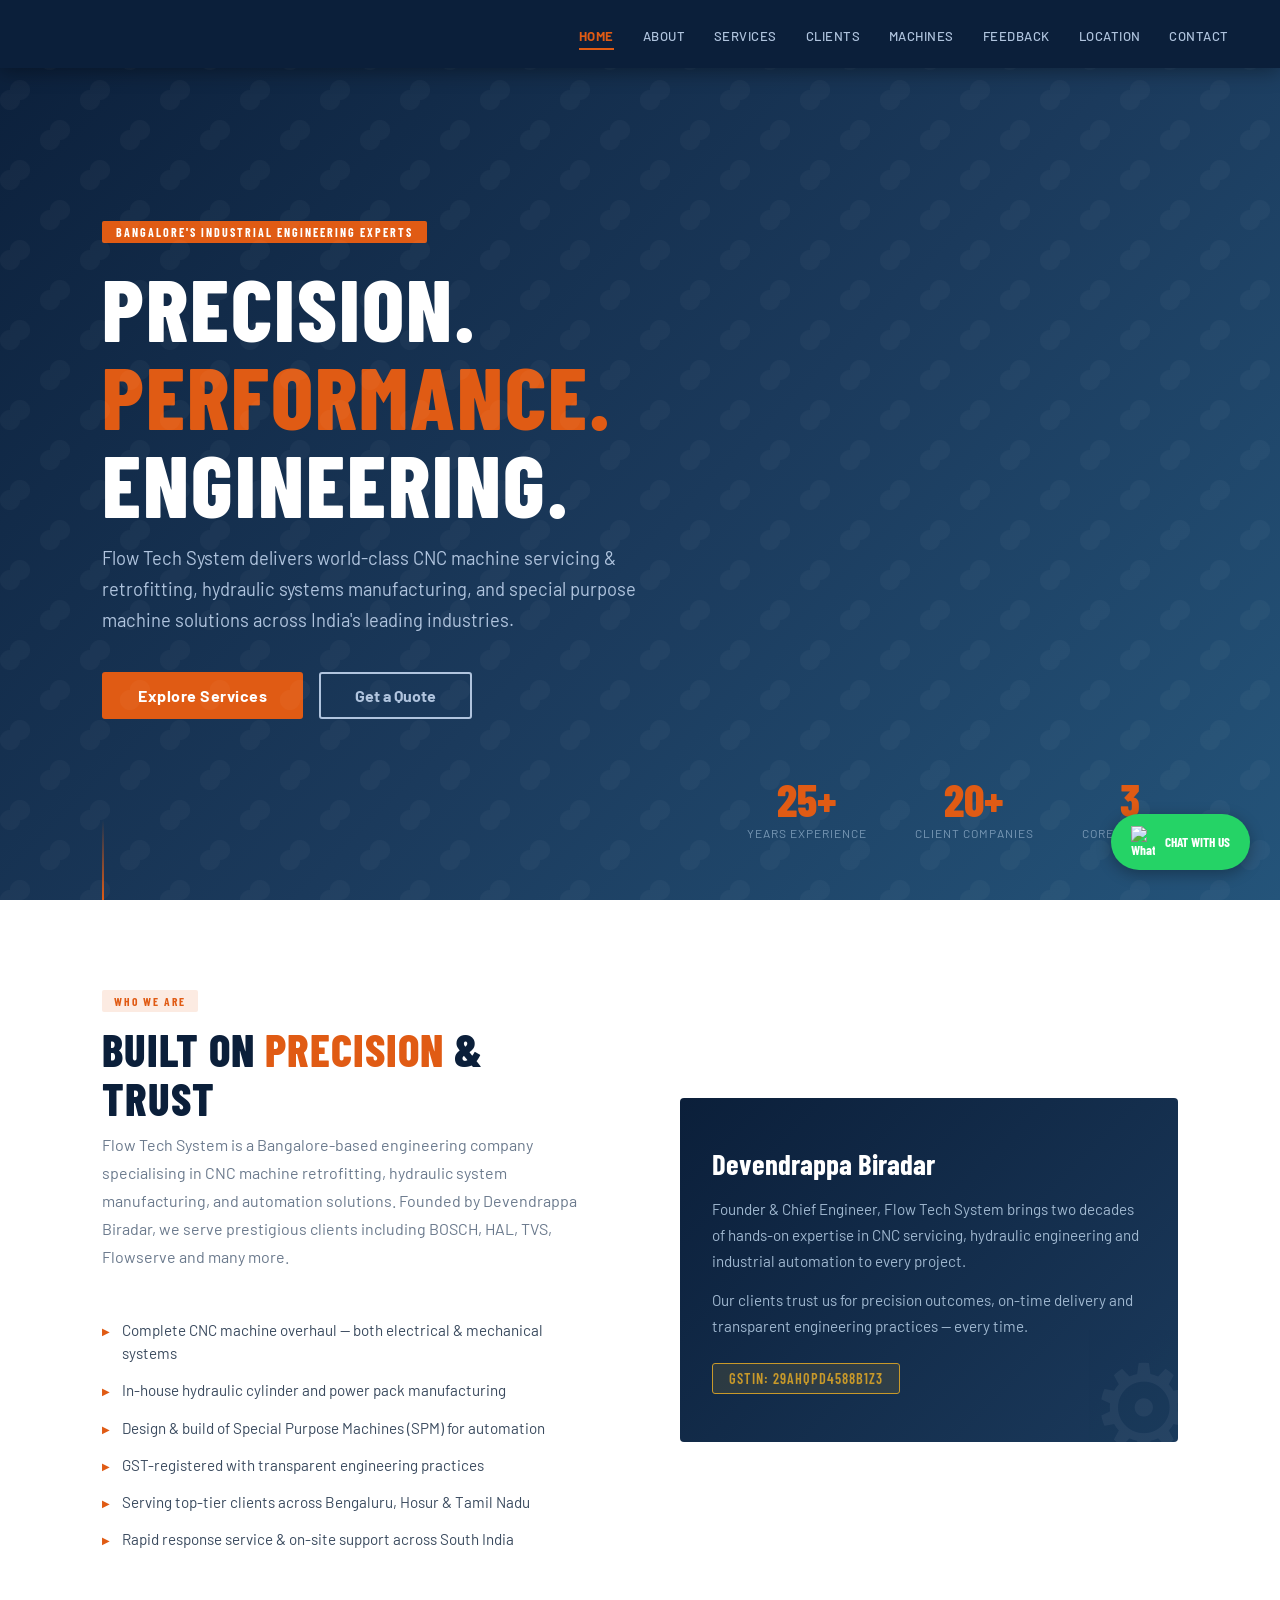
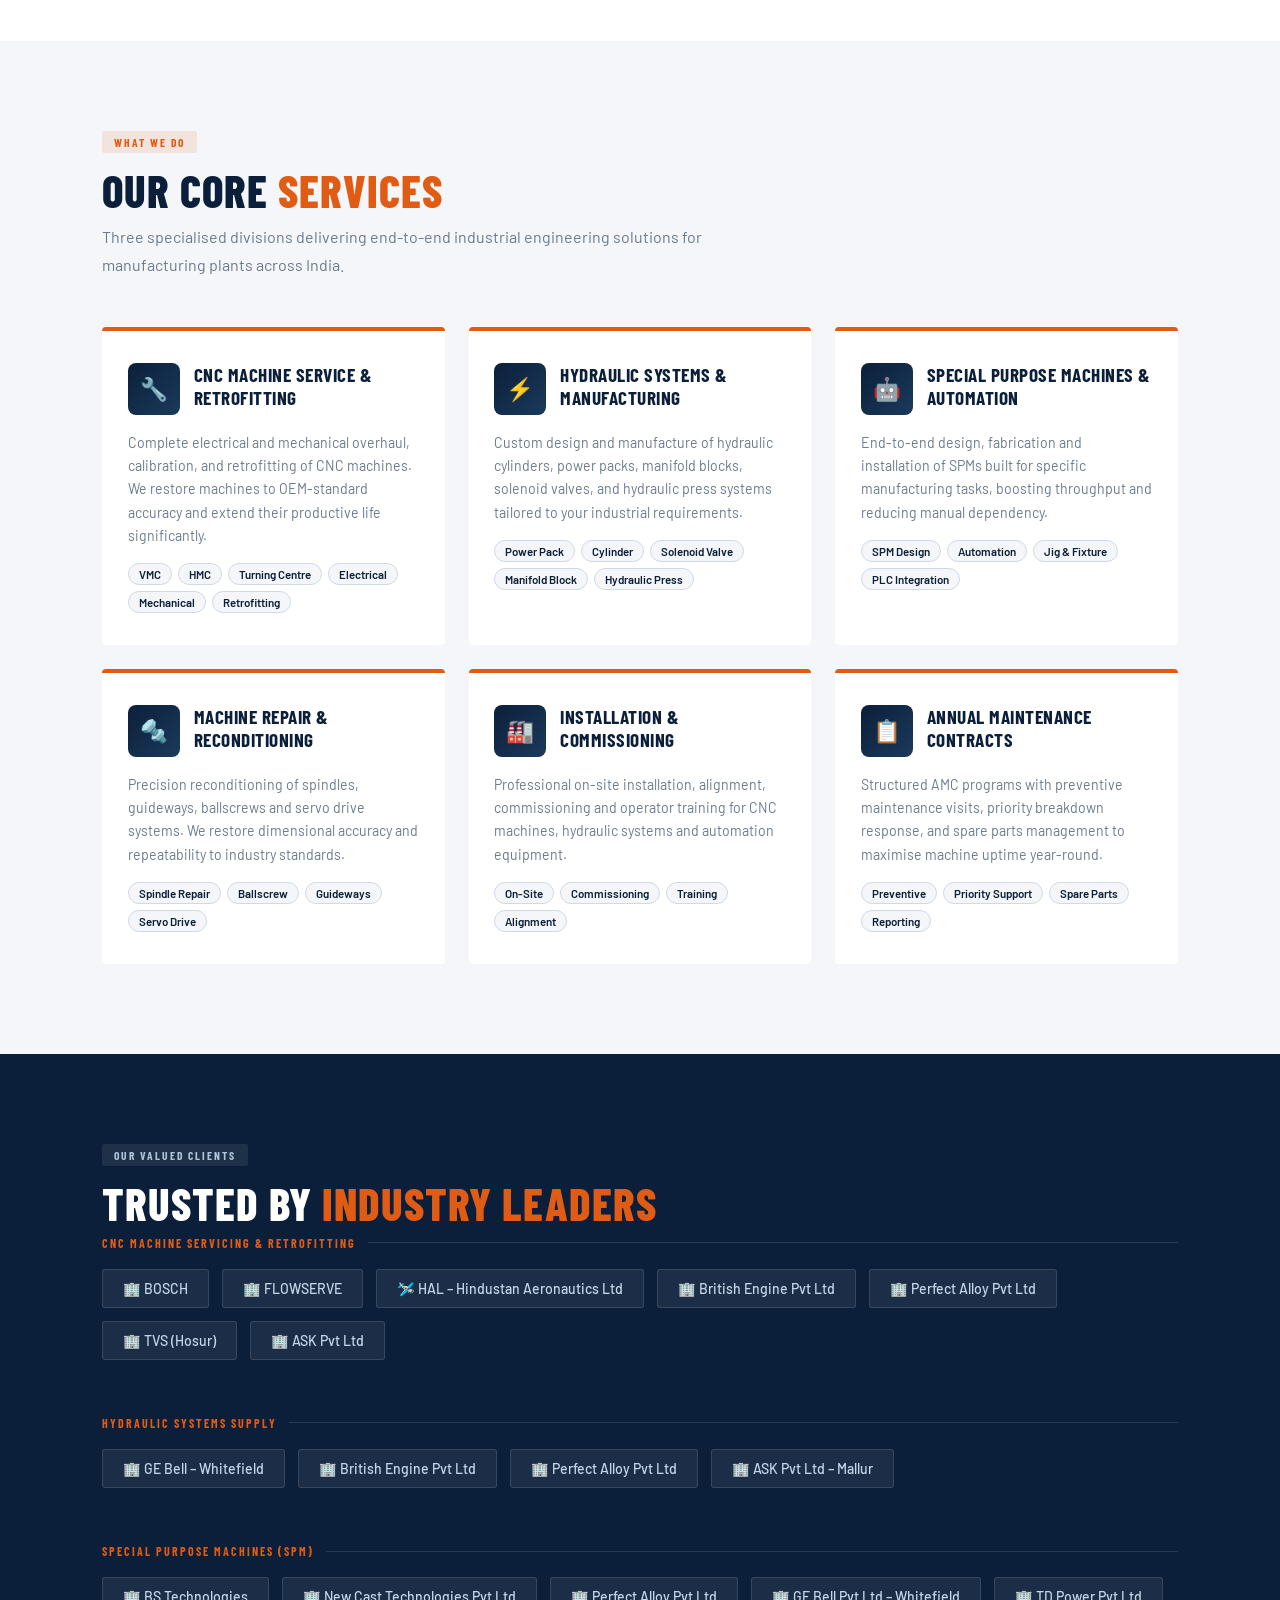
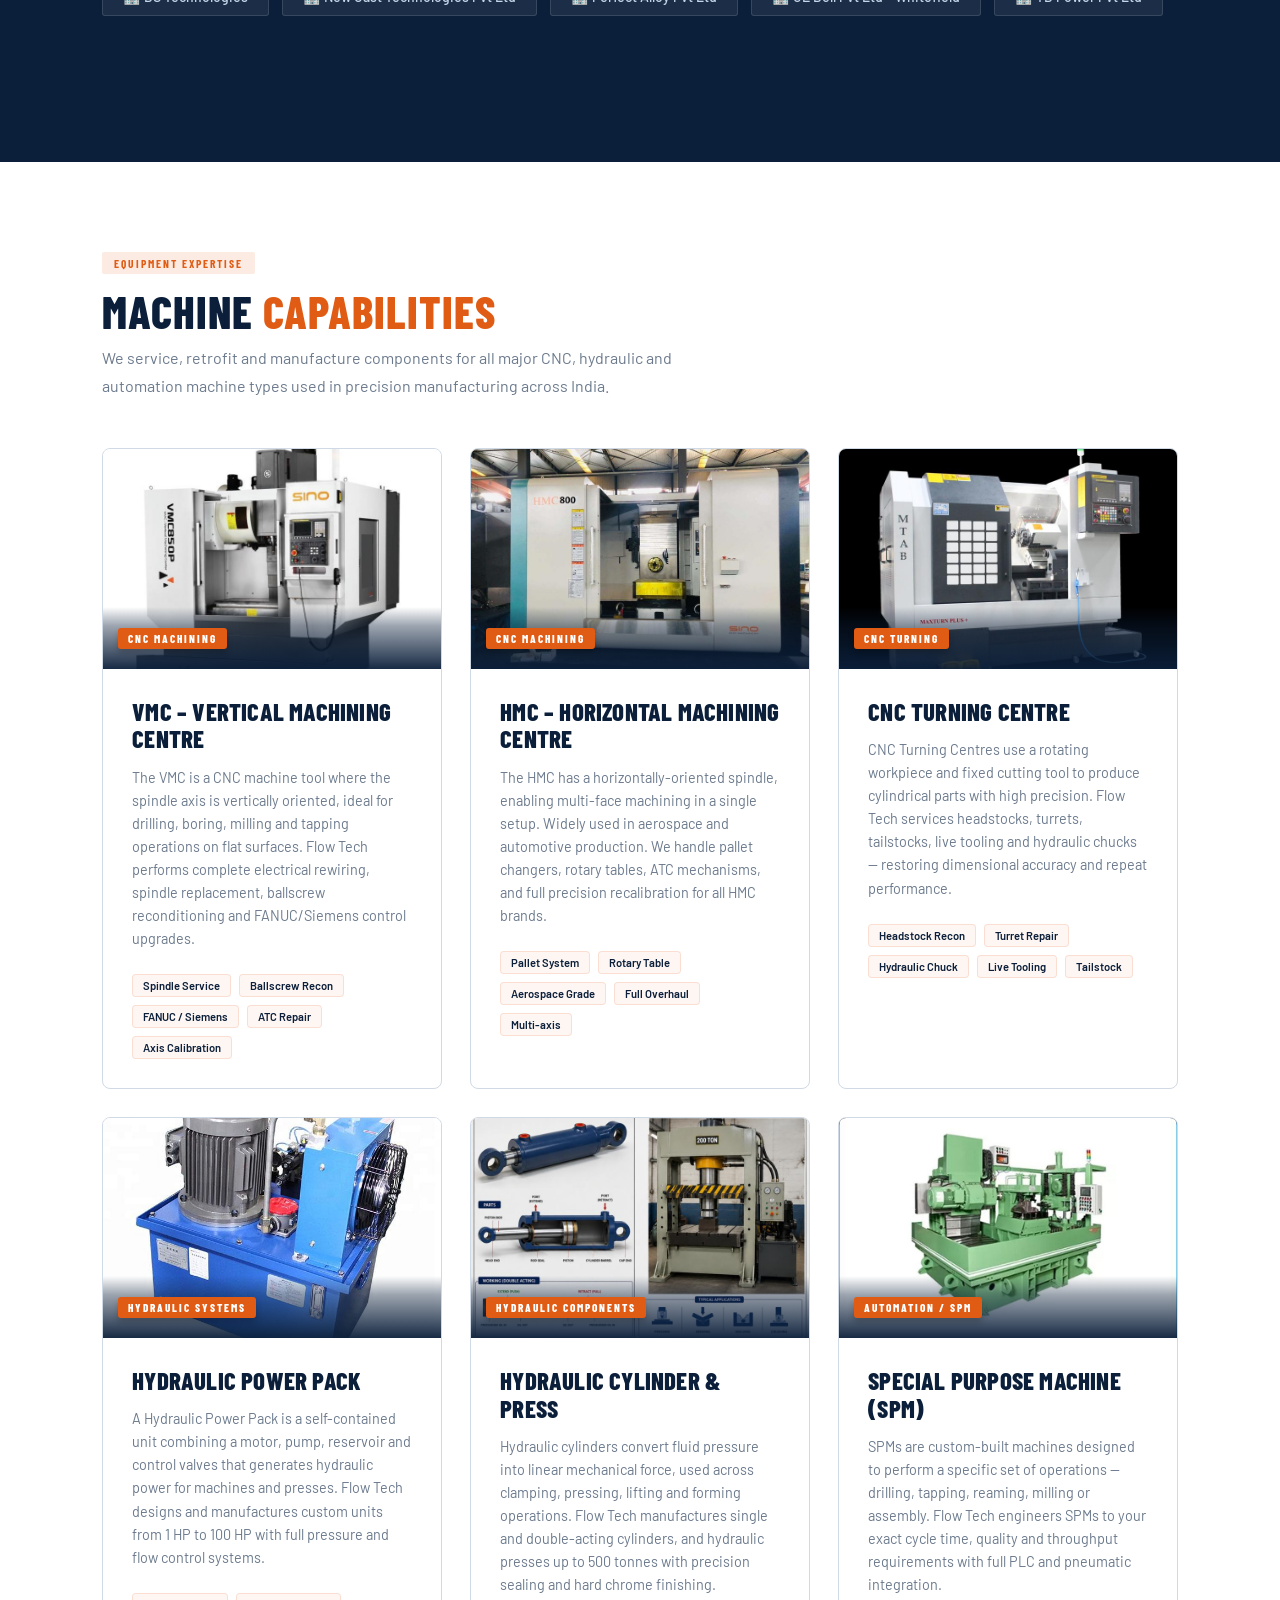
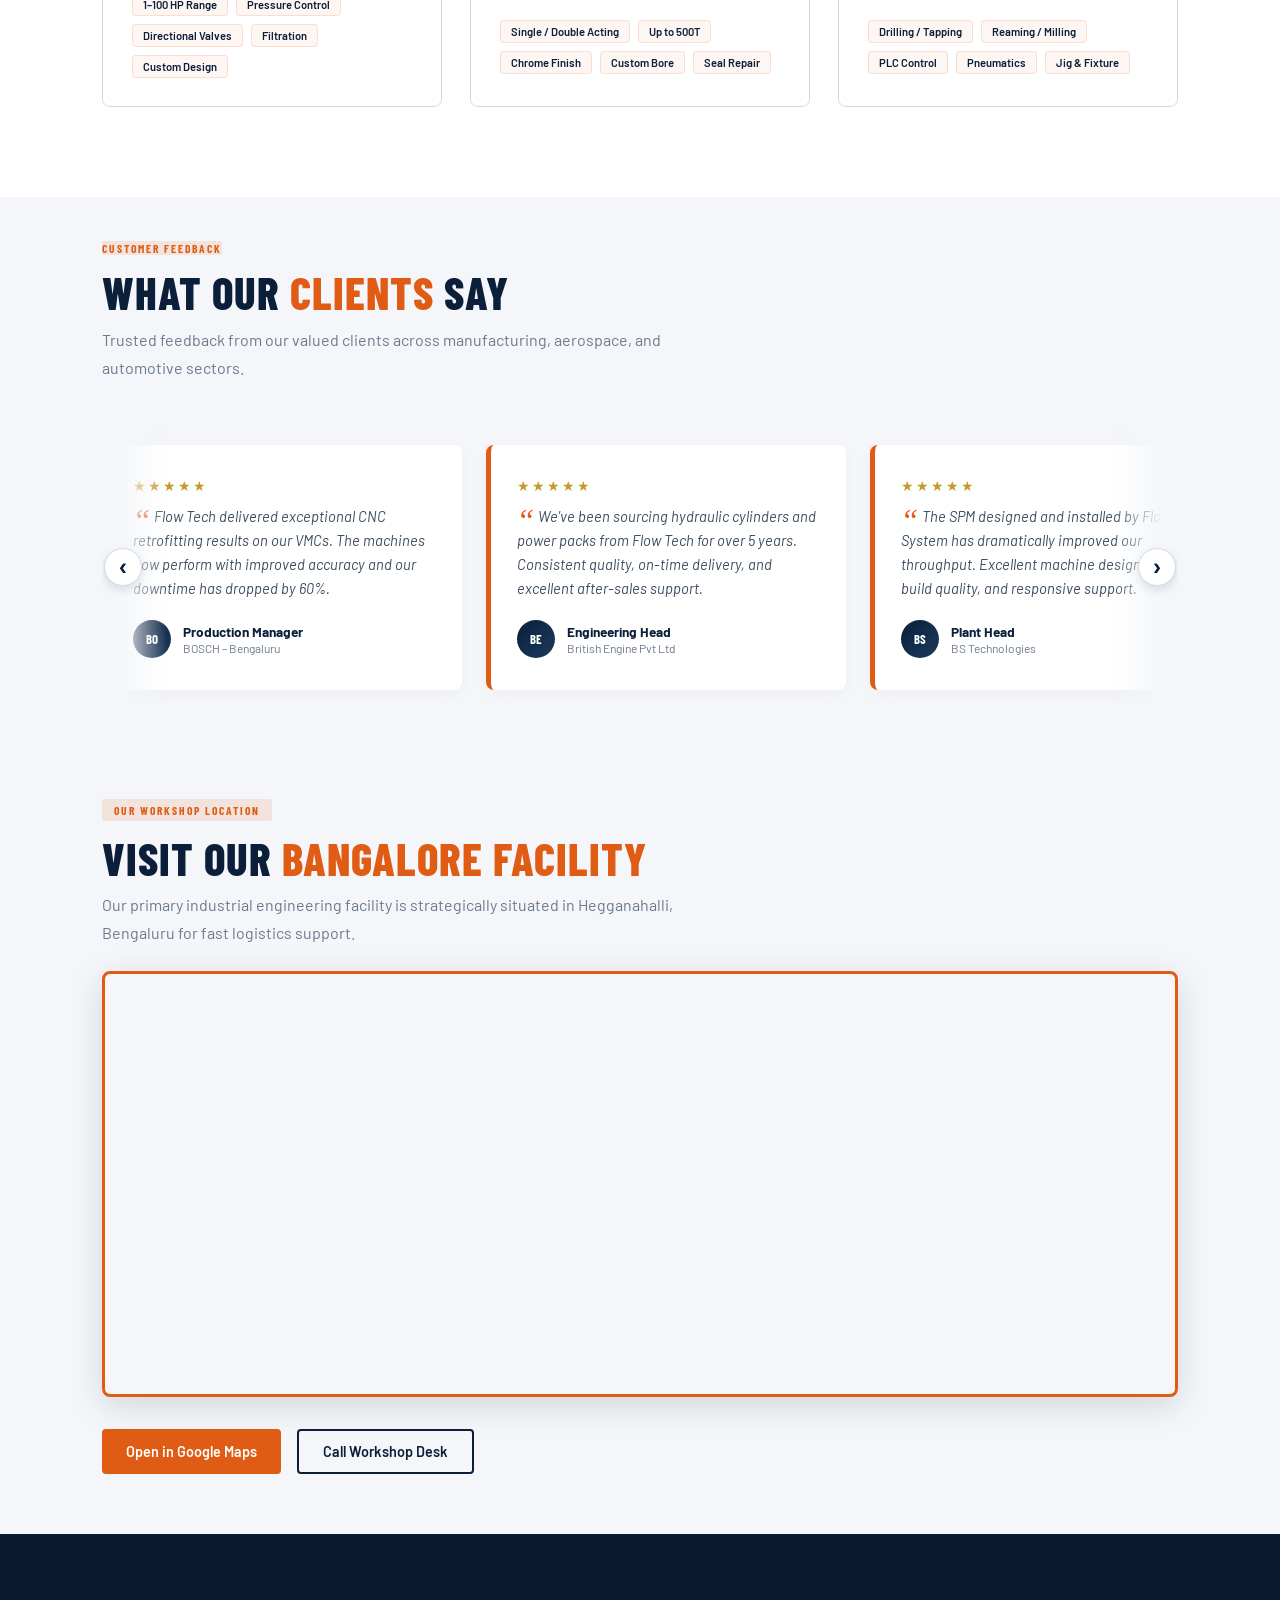
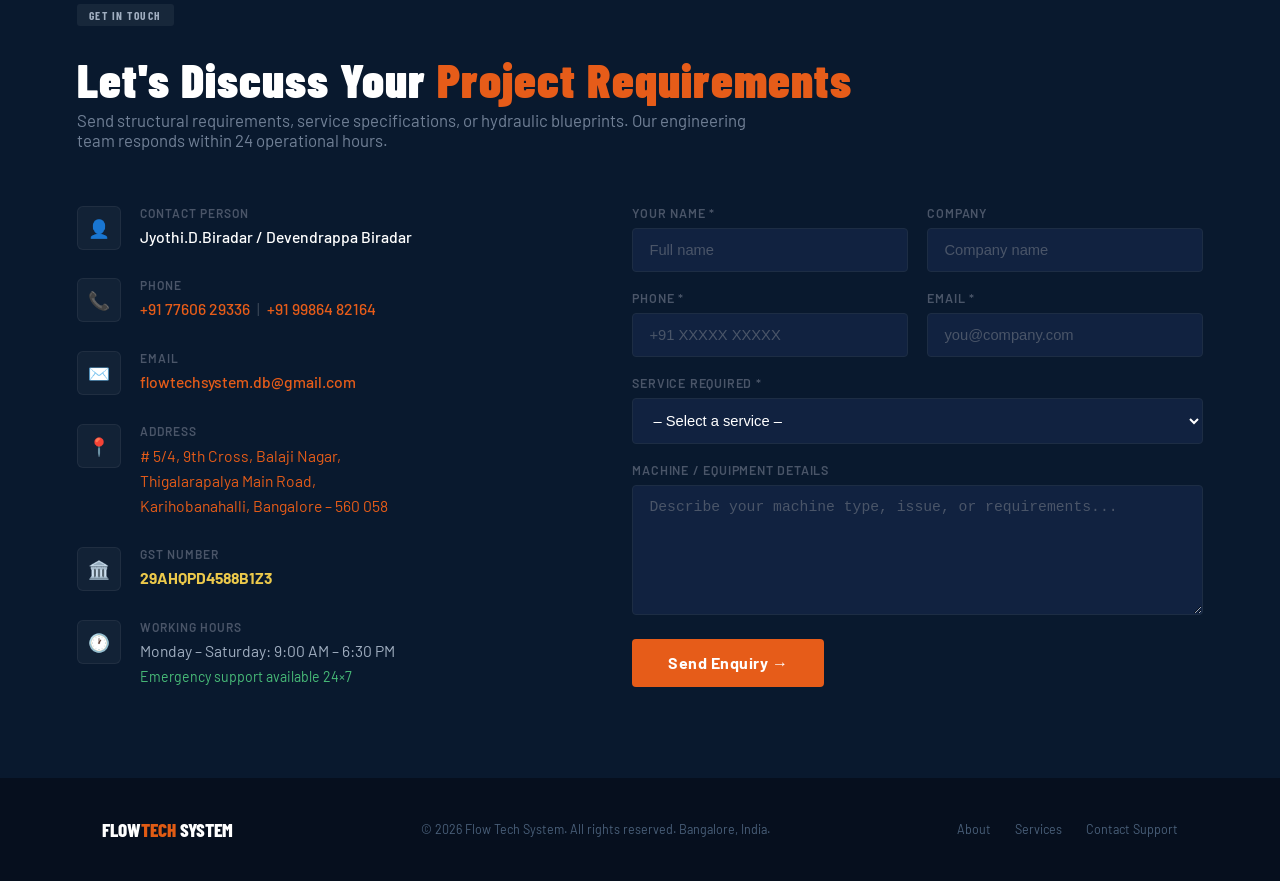
==== commit 47175090: "commented code" ====
--- a/index.html
+++ b/index.html
@@ -49,7 +49,7 @@
                     <text x="52" y="47" font-family="'Barlow',sans-serif" font-size="7" fill="#4a6a8a" letter-spacing="1">BANGALORE · EST. 2010</text>
                 </svg> -->
                 
-                <svg height="56" viewBox="0 0 220 56" xmlns="http://www.w3.org/2000/svg" aria-label="Flow Tech System Logo">
+                <!-- <svg height="56" viewBox="0 0 220 56" xmlns="http://www.w3.org/2000/svg" aria-label="Flow Tech System Logo">
                     <g transform="translate(24,28)">
                         <circle cx="0" cy="0" r="19" fill="none" stroke="#e05b14" stroke-width="2"/>
                         <g fill="#e05b14">
@@ -73,7 +73,7 @@
                     <text x="52" y="24" font-family="'Barlow Condensed',sans-serif" font-weight="800" font-size="20" fill="#ffffff" letter-spacing="1">FLOW <tspan fill="#e05b14">TECH</tspan> <tspan fill="#ffffff">SYSTEM</tspan></text>
                     <line x1="52" y1="32" x2="215" y2="32" stroke="#e05b14" stroke-width="1" opacity="0.5"/>
                     <text x="52" y="46" font-family="'Barlow',sans-serif" font-size="10" fill="#ffffff" letter-spacing="1.5">BANGALORE · EST. 2010</text>
-                </svg>
+                </svg> -->
             </a>
             <ul class="nav-links">
                 <li><a href="#home">Home</a></li>
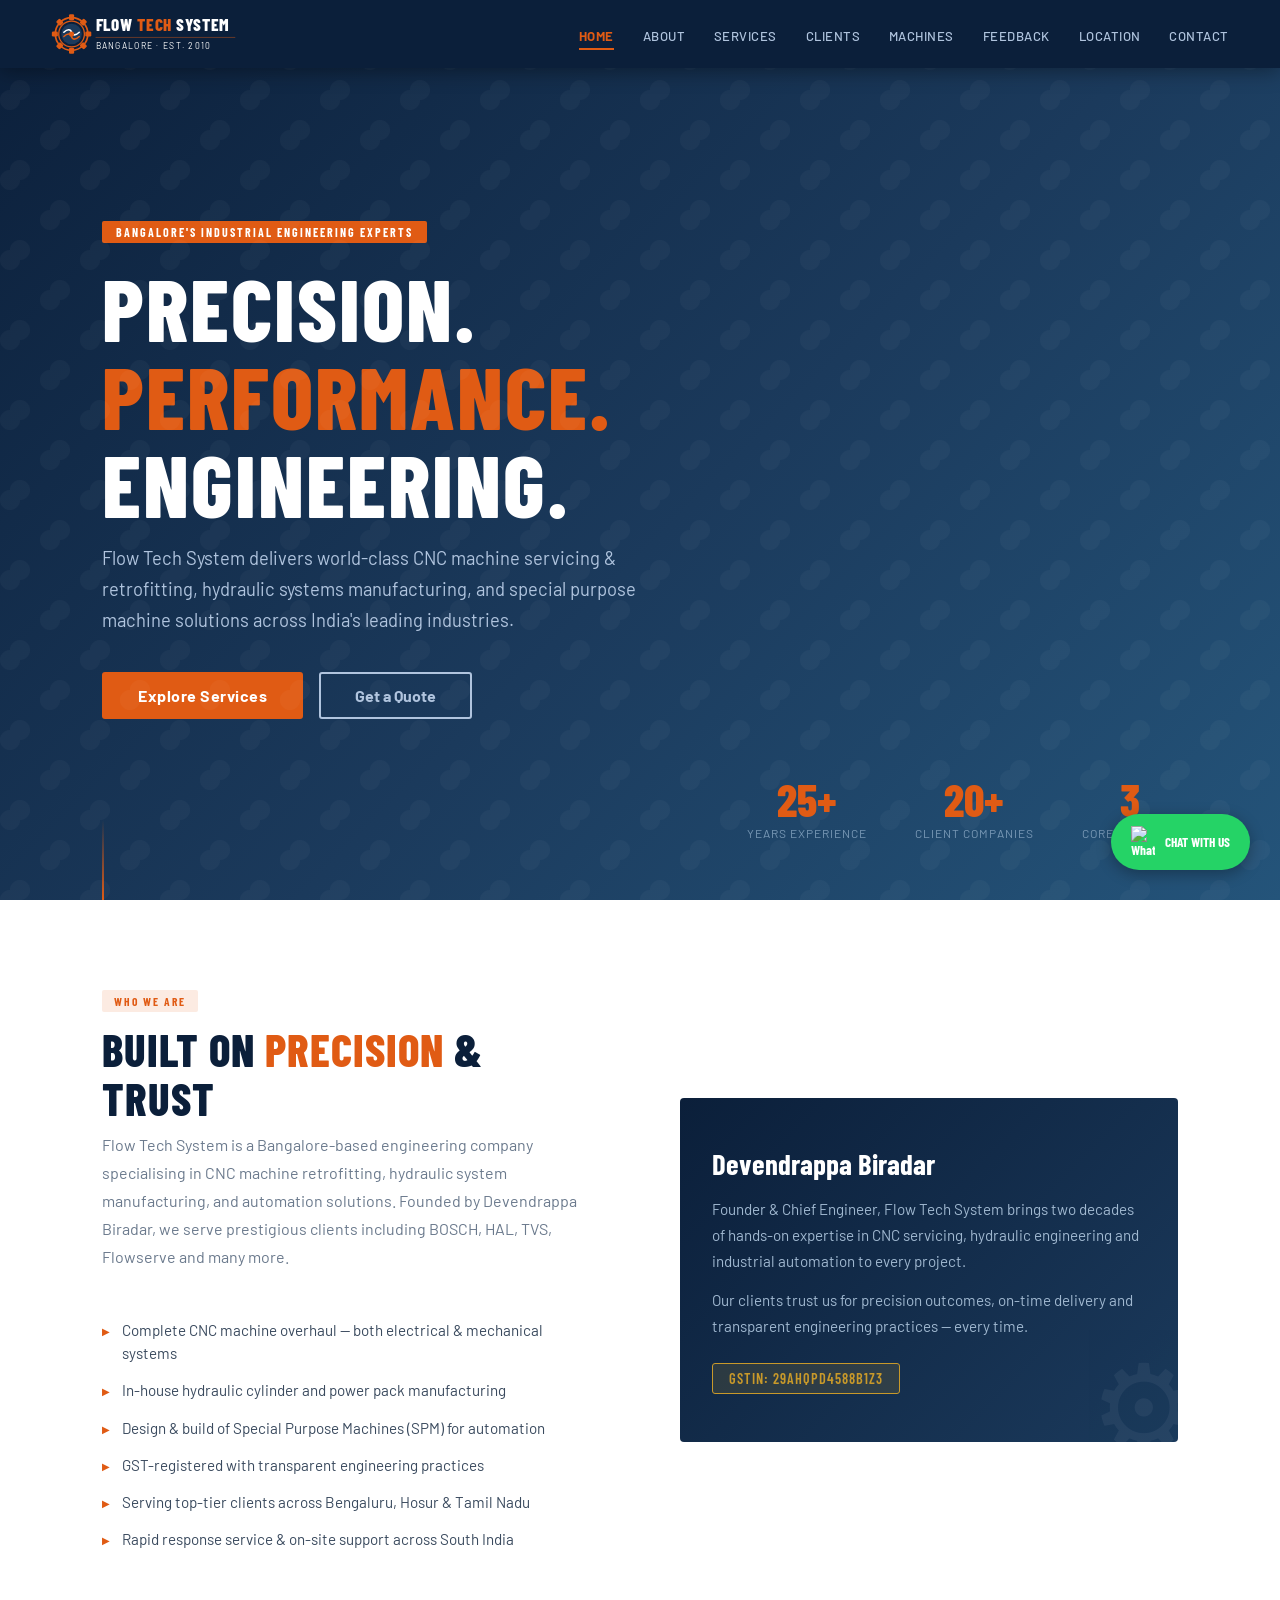
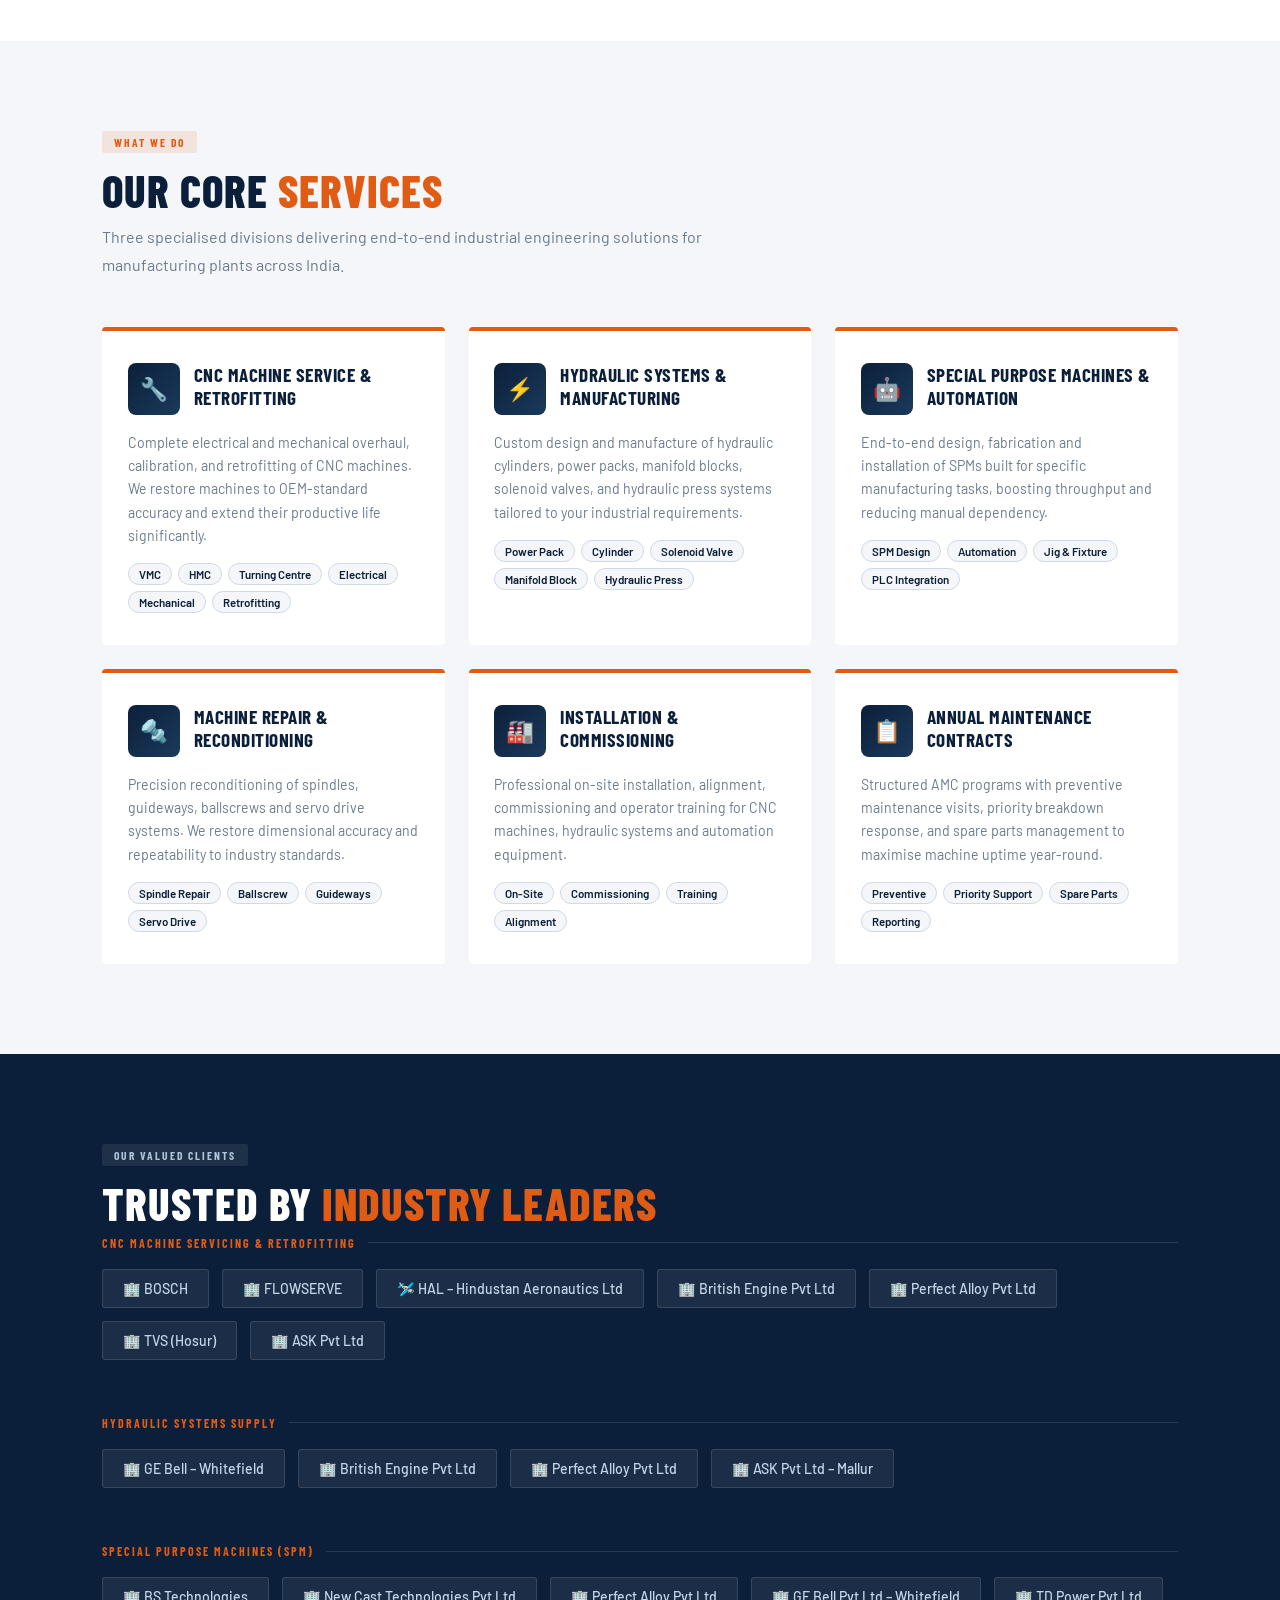
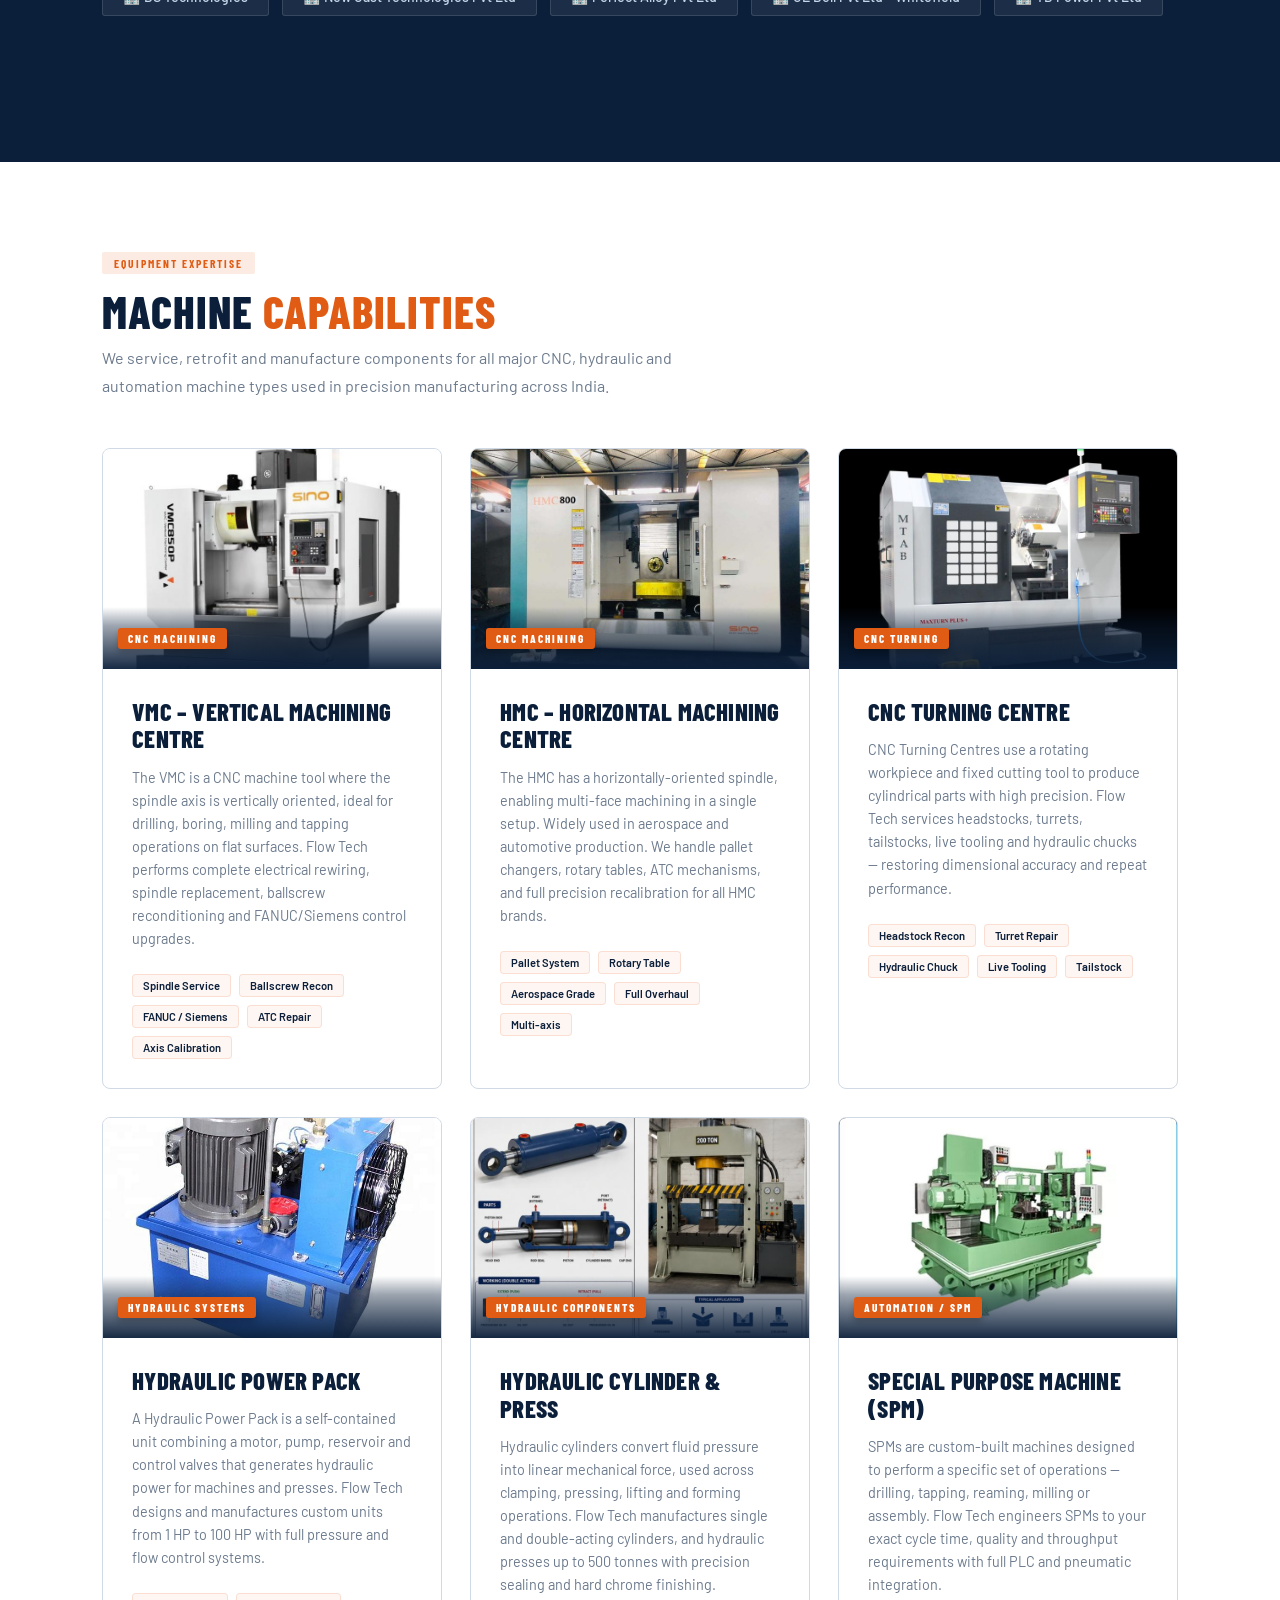
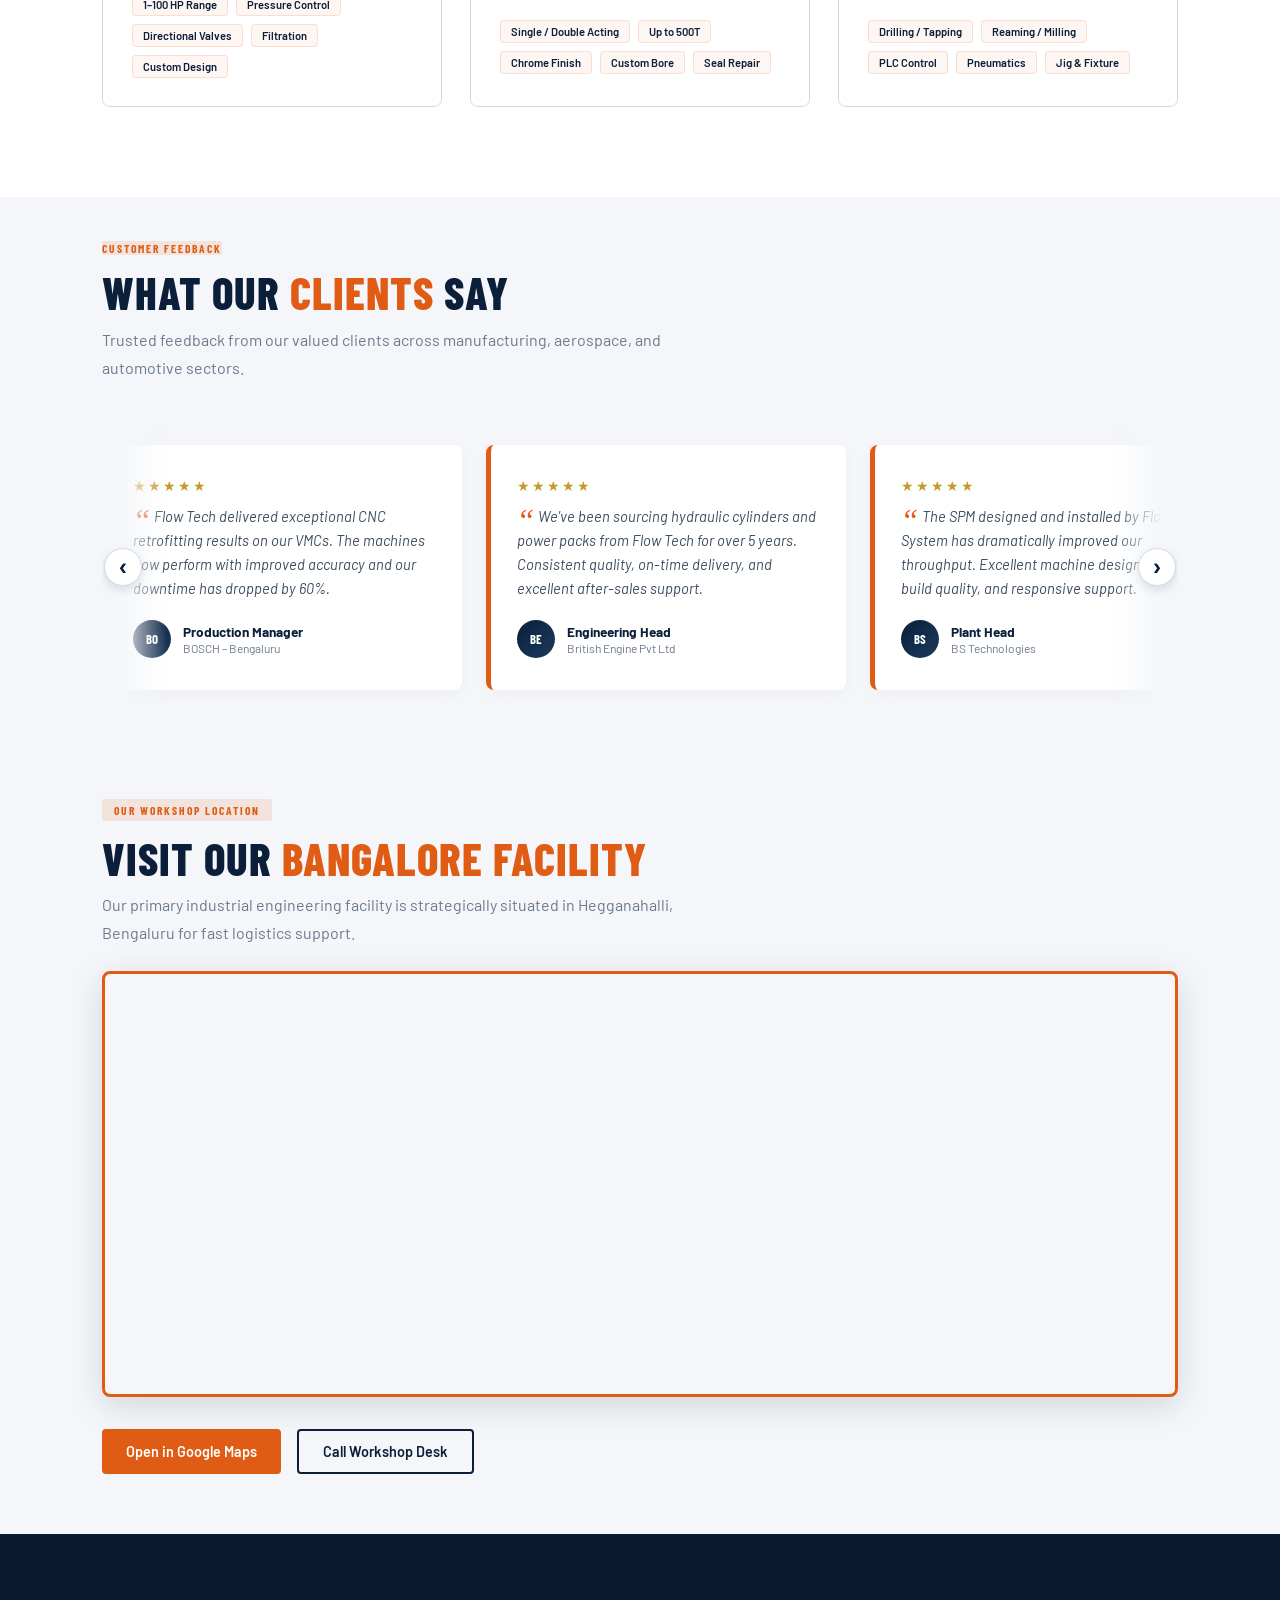
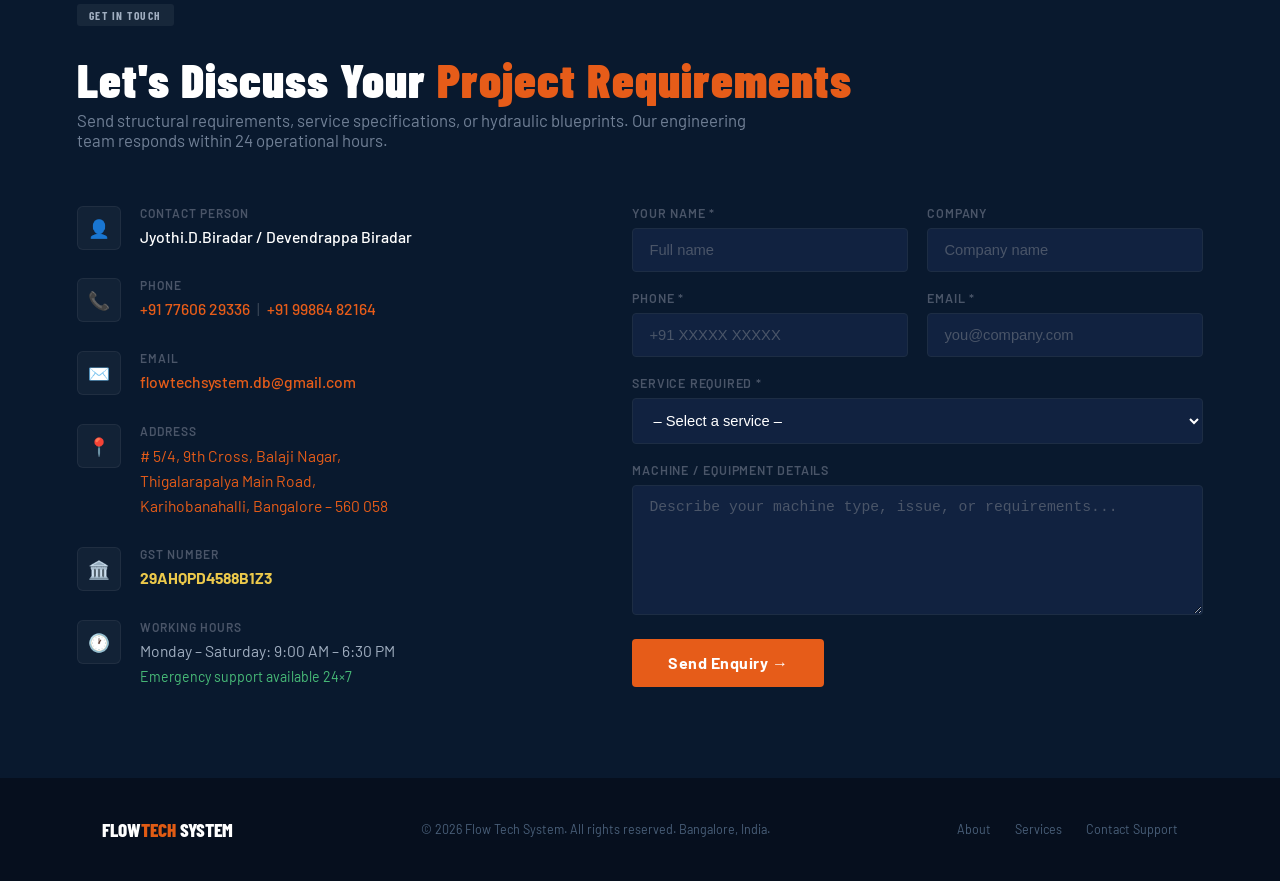
==== commit 5003e8ce: "uncommented code" ====
--- a/index.html
+++ b/index.html
@@ -49,7 +49,7 @@
                     <text x="52" y="47" font-family="'Barlow',sans-serif" font-size="7" fill="#4a6a8a" letter-spacing="1">BANGALORE · EST. 2010</text>
                 </svg> -->
                 
-                <!-- <svg height="56" viewBox="0 0 220 56" xmlns="http://www.w3.org/2000/svg" aria-label="Flow Tech System Logo">
+                <svg height="56" viewBox="0 0 220 56" xmlns="http://www.w3.org/2000/svg" aria-label="Flow Tech System Logo">
                     <g transform="translate(24,28)">
                         <circle cx="0" cy="0" r="19" fill="none" stroke="#e05b14" stroke-width="2"/>
                         <g fill="#e05b14">
@@ -73,7 +73,7 @@
                     <text x="52" y="24" font-family="'Barlow Condensed',sans-serif" font-weight="800" font-size="20" fill="#ffffff" letter-spacing="1">FLOW <tspan fill="#e05b14">TECH</tspan> <tspan fill="#ffffff">SYSTEM</tspan></text>
                     <line x1="52" y1="32" x2="215" y2="32" stroke="#e05b14" stroke-width="1" opacity="0.5"/>
                     <text x="52" y="46" font-family="'Barlow',sans-serif" font-size="10" fill="#ffffff" letter-spacing="1.5">BANGALORE · EST. 2010</text>
-                </svg> -->
+                </svg>
             </a>
             <ul class="nav-links">
                 <li><a href="#home">Home</a></li>
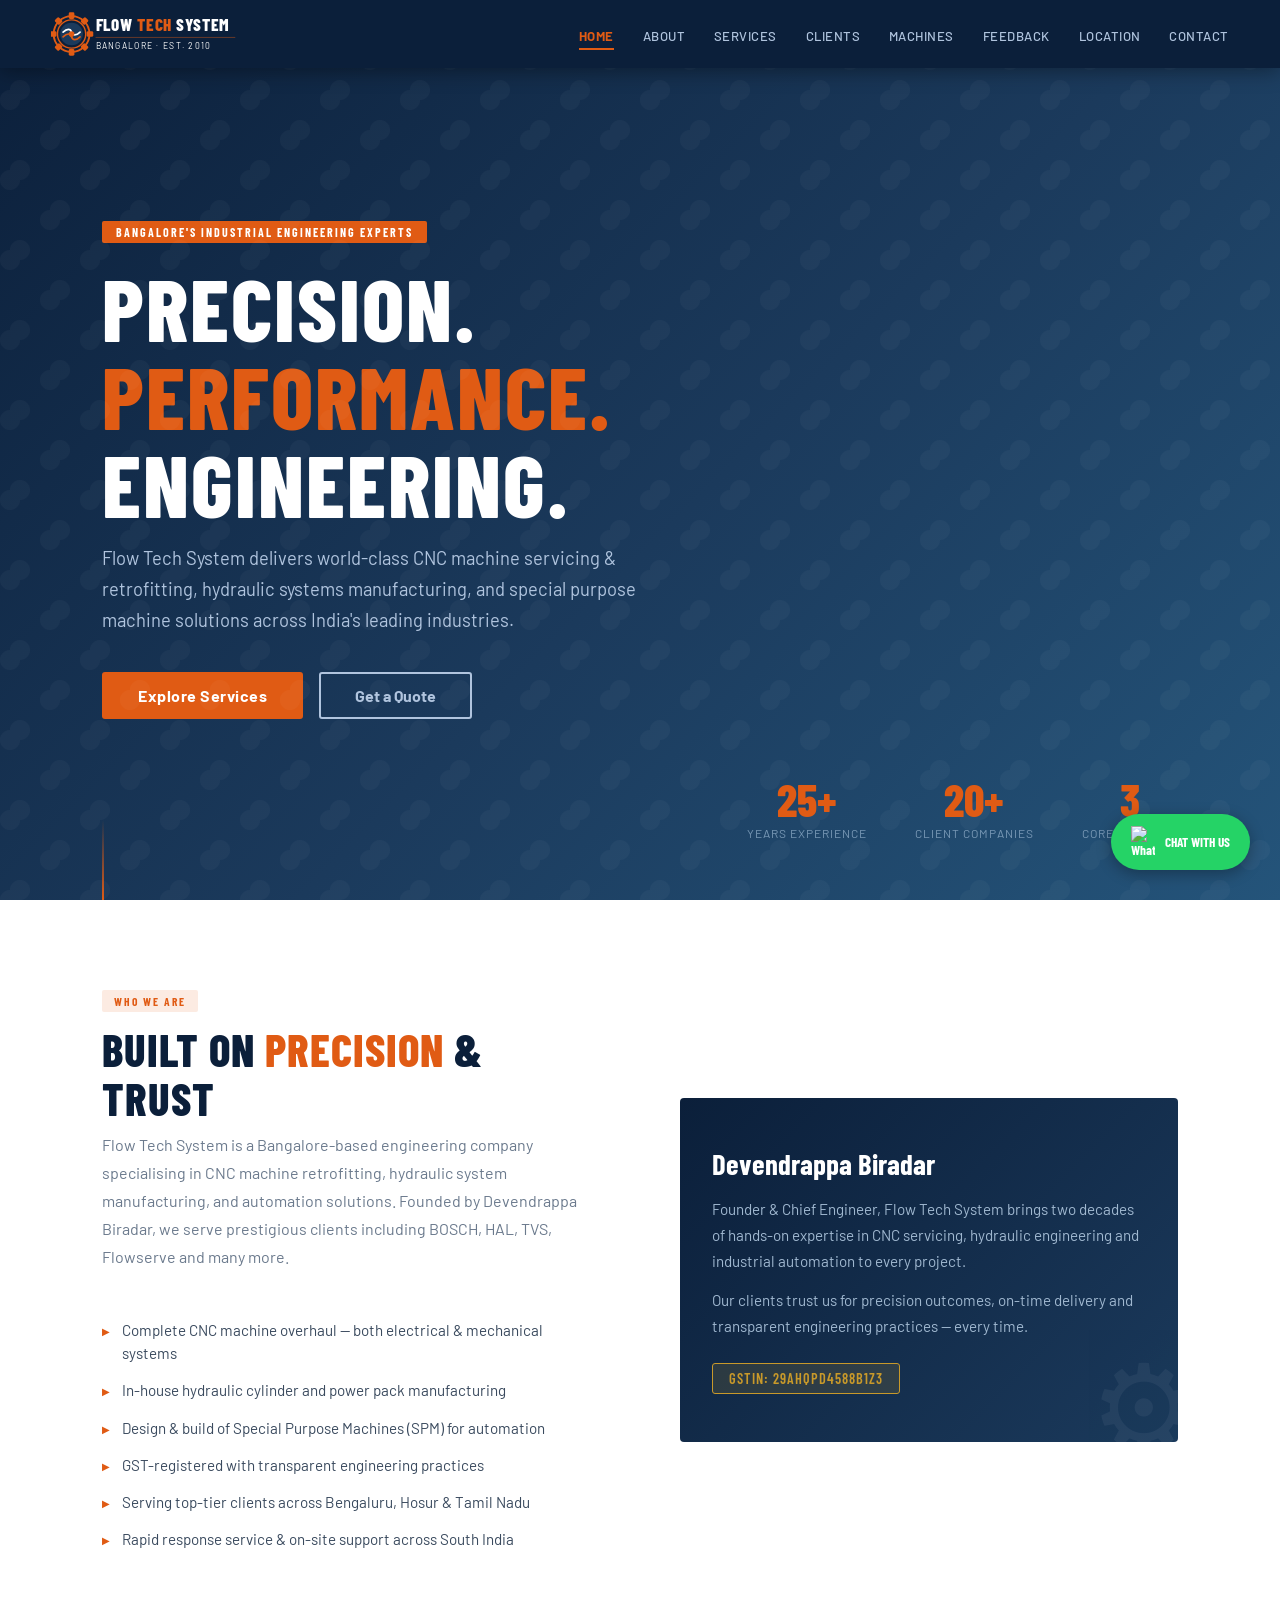
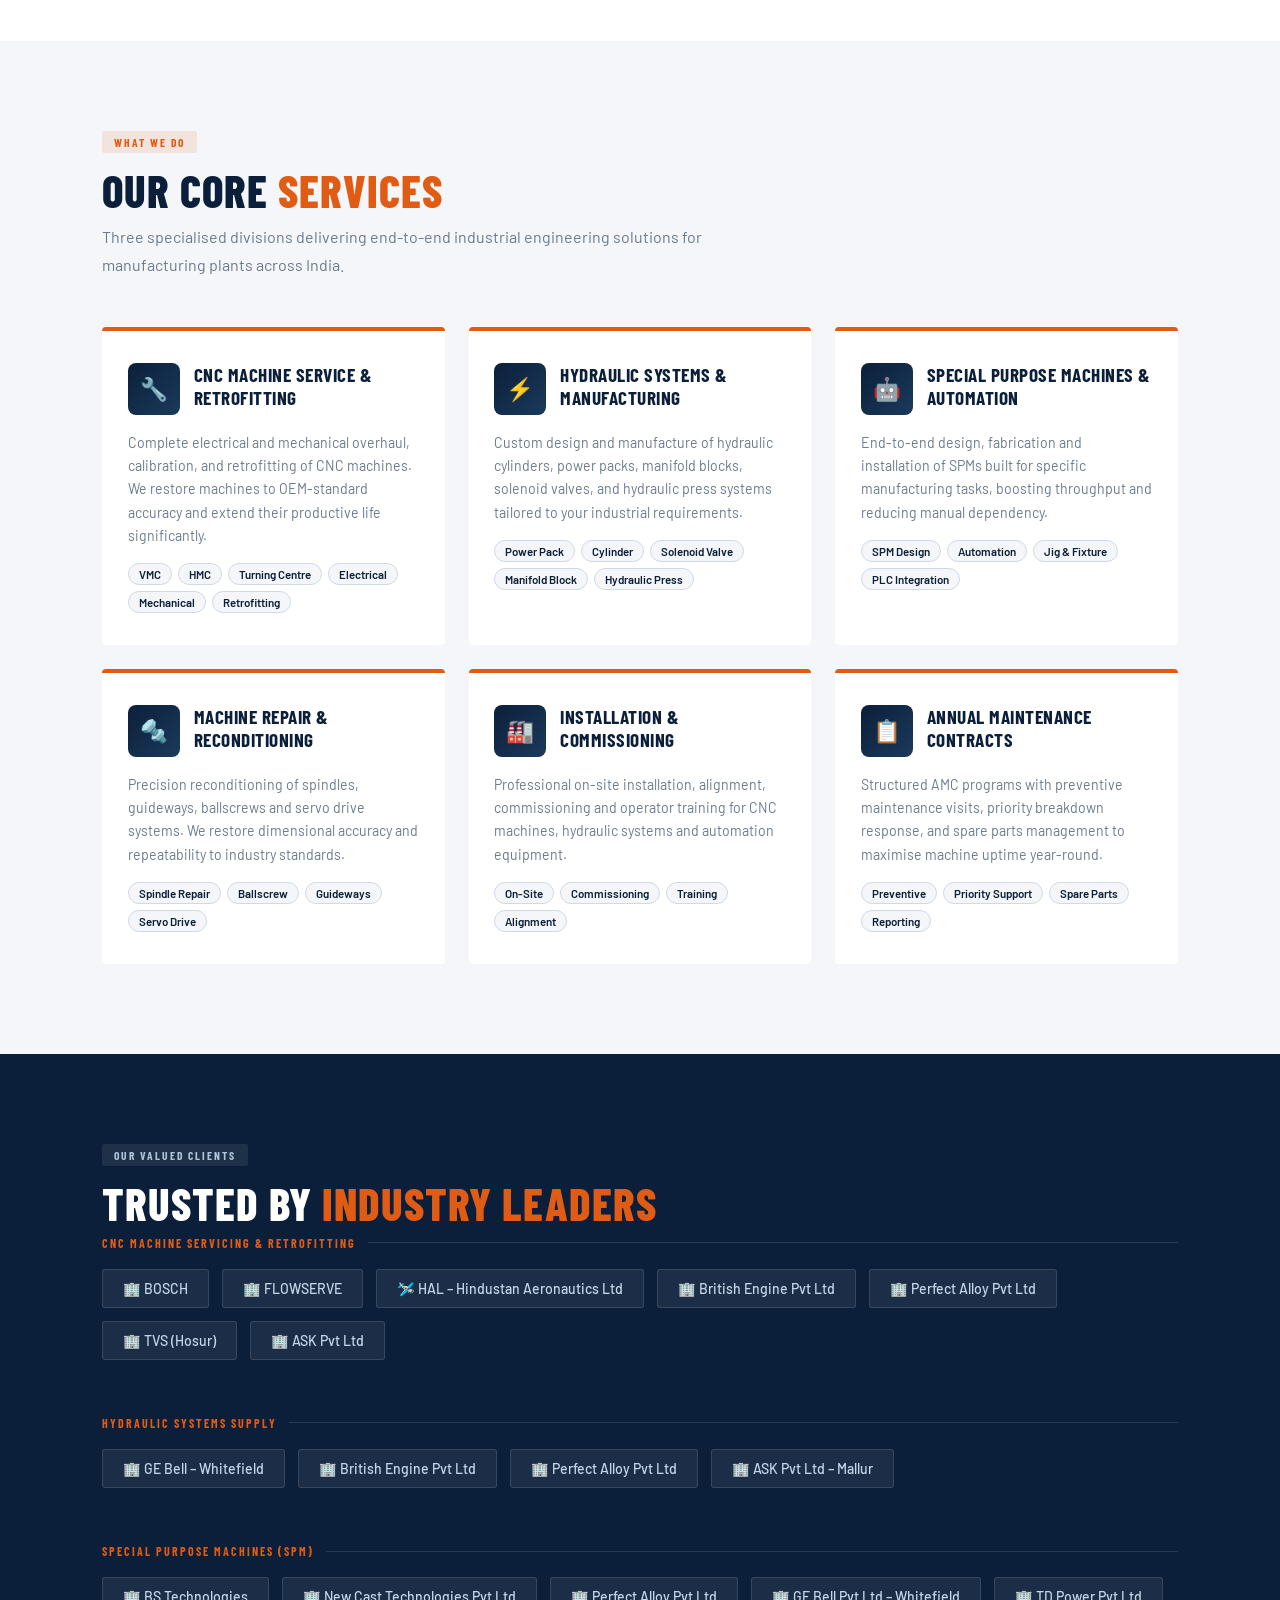
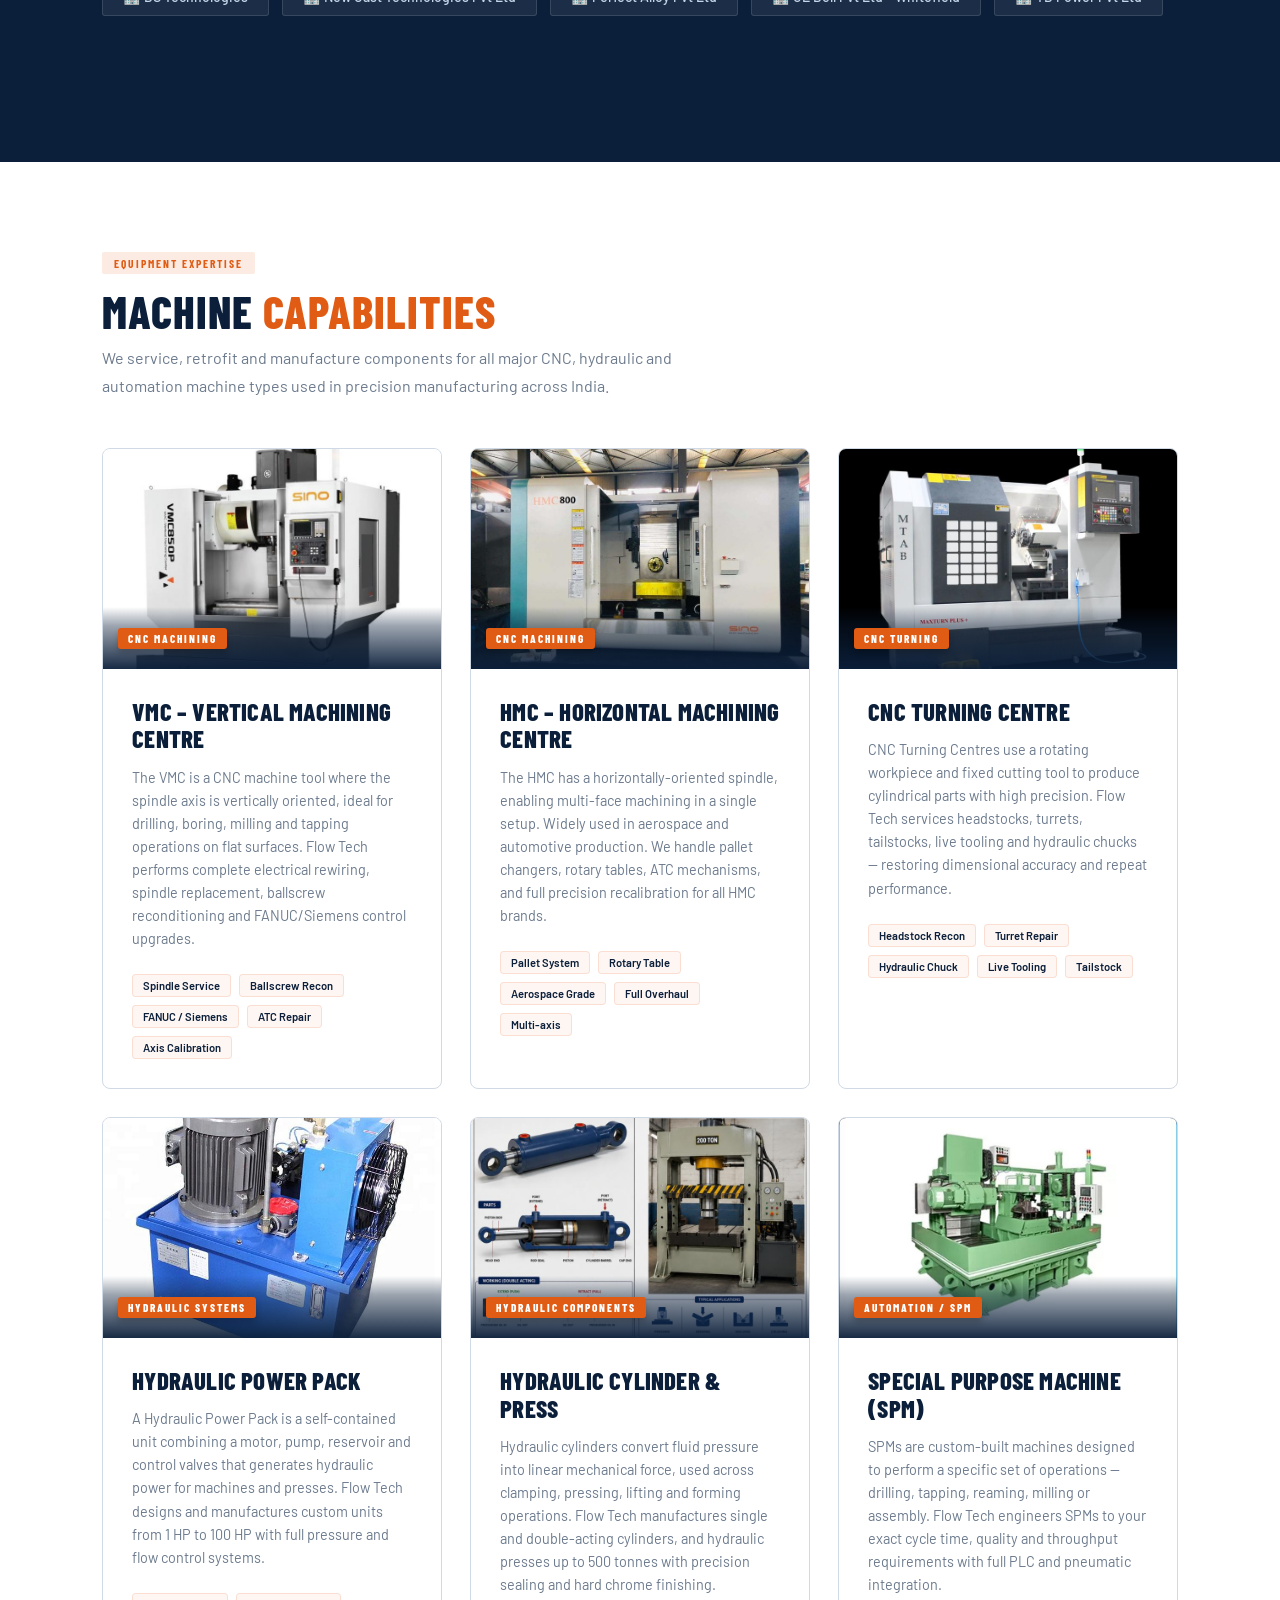
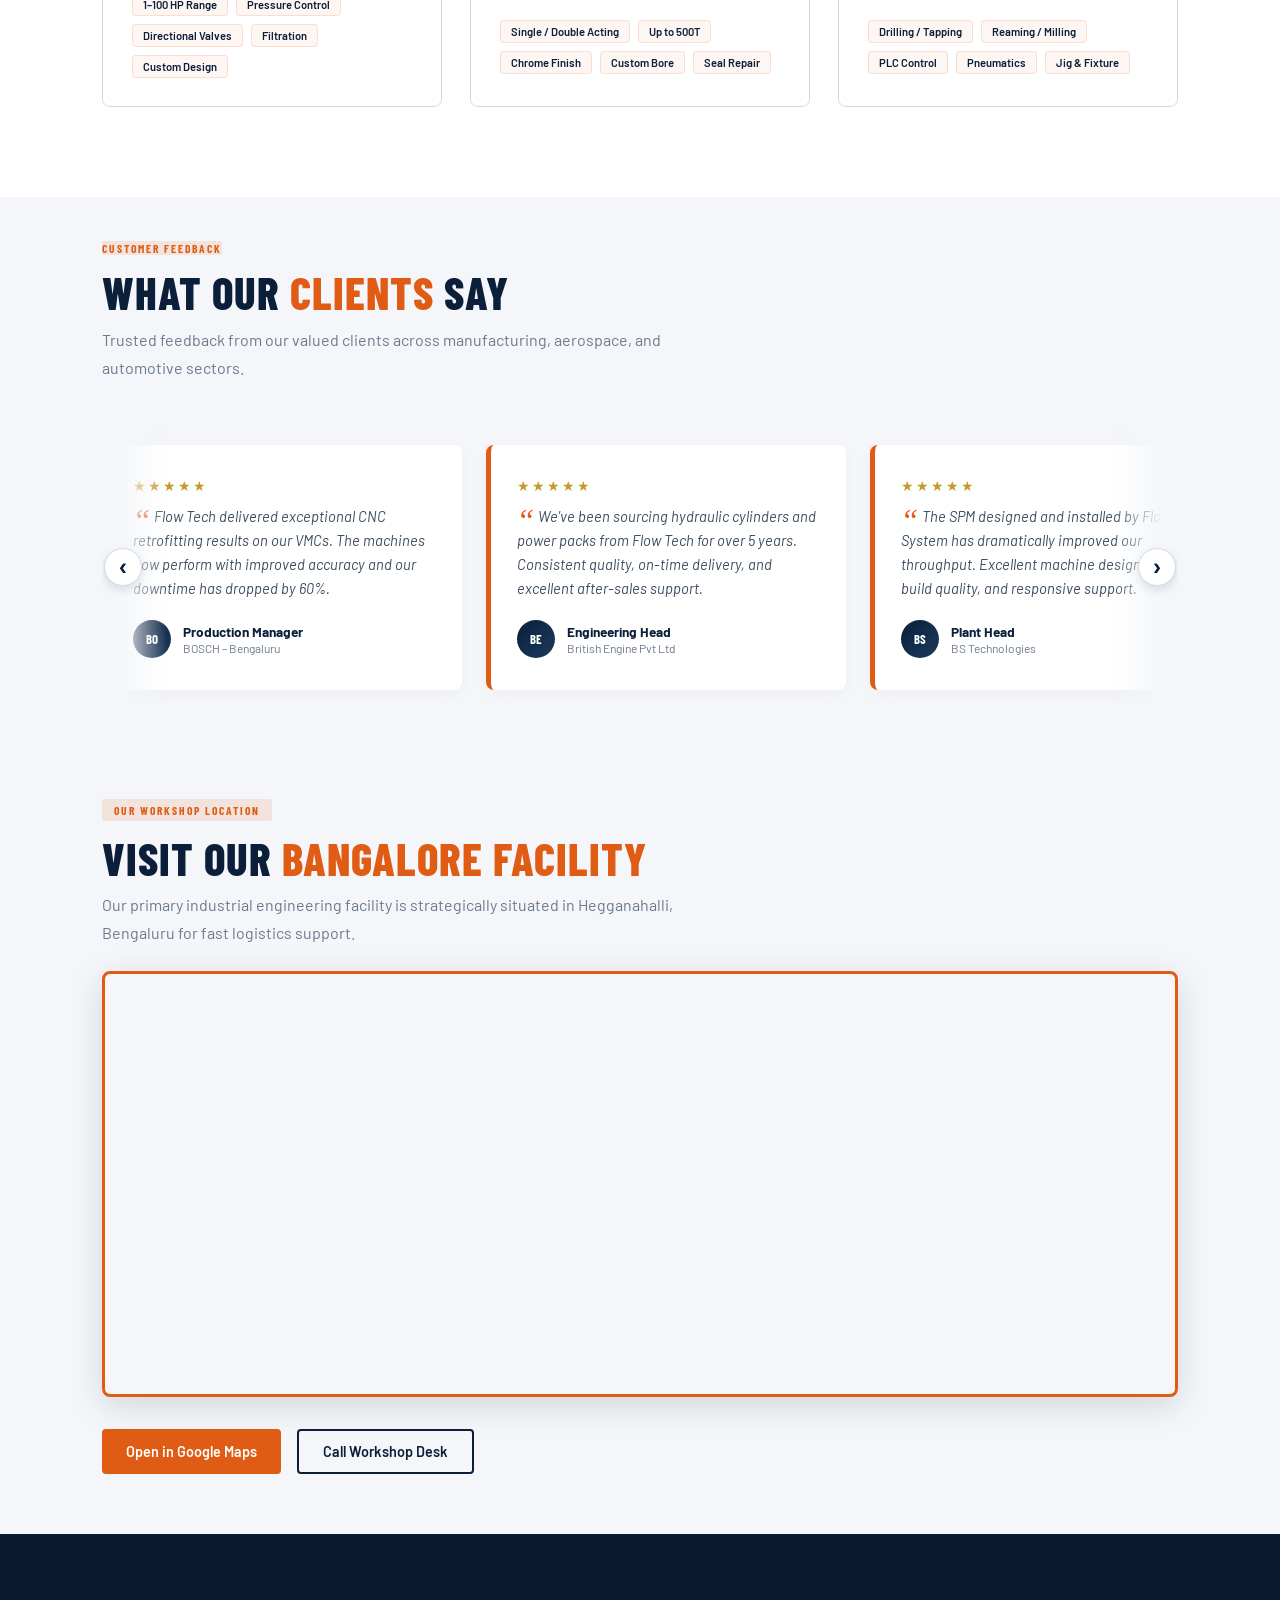
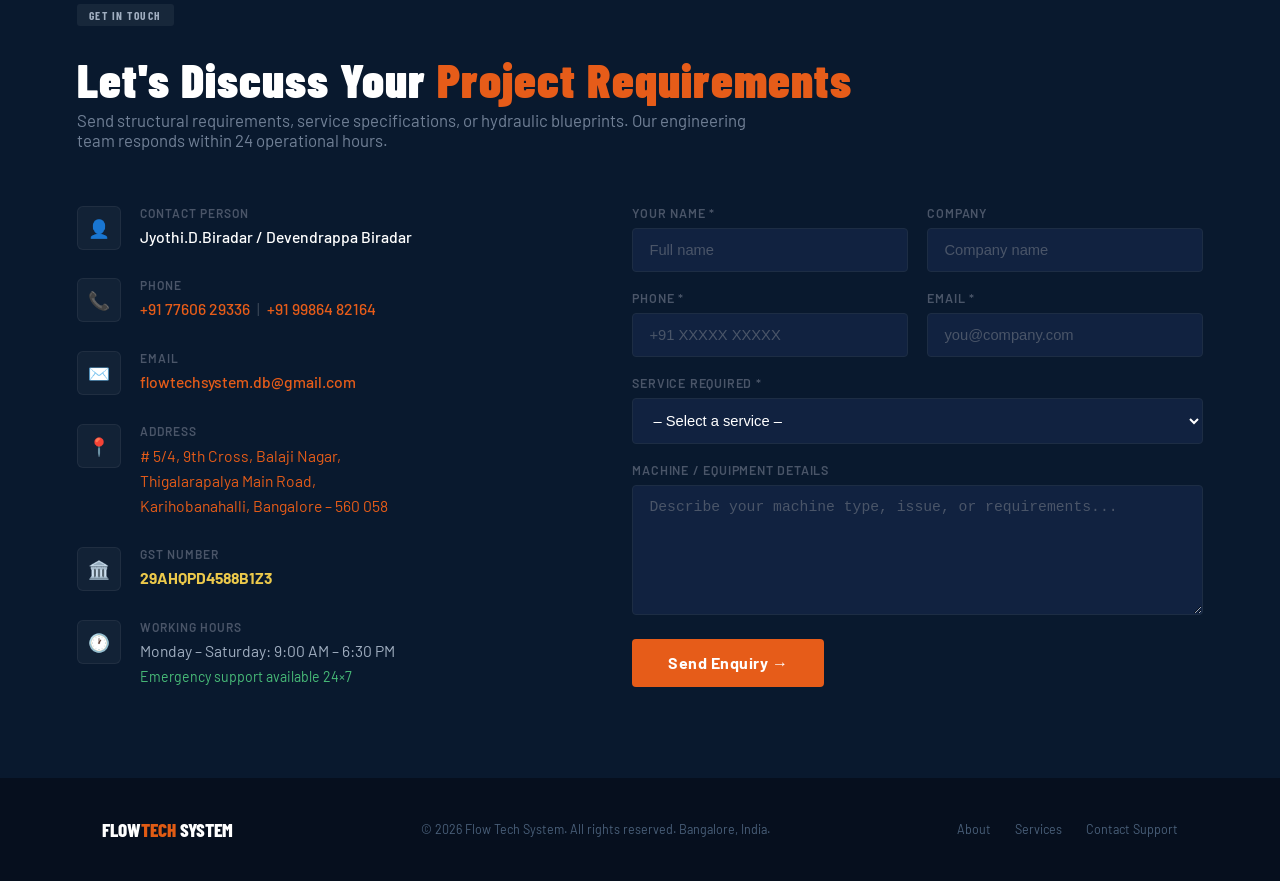
==== commit 5fad6c61: "updated the logo" ====
--- a/index.html
+++ b/index.html
@@ -19,38 +19,8 @@
         <!-- NAVBAR -->
         <nav>
             <a href="#home" class="nav-logo">
-                <!-- <svg height="48" viewBox="0 0 180 48" xmlns="http://www.w3.org/2000/svg" aria-label="Flow Tech System Logo">
-                    <g transform="translate(24,24)">
-                        <circle cx="0" cy="0" r="19" fill="none" stroke="#e05b14" stroke-width="2"/>
-                        <g fill="#e05b14">
-                            <rect x="-3" y="-23" width="6" height="7" rx="1.5"/>
-                            <rect x="-3" y="16" width="6" height="7" rx="1.5"/>
-                            <rect x="16" y="-3" width="7" height="6" rx="1.5"/>
-                            <rect x="-23" y="-3" width="7" height="6" rx="1.5"/>
-                            <g transform="rotate(45)">
-                                <rect x="-3" y="-23" width="6" height="7" rx="1.5"/>
-                                <rect x="-3" y="16" width="6" height="7" rx="1.5"/>
-                                <rect x="16" y="-3" width="7" height="6" rx="1.5"/>
-                                <rect x="-23" y="-3" width="7" height="6" rx="1.5"/>
-                            </g>
-                        </g>
-                        <circle cx="0" cy="0" r="15" fill="#0b1f3a" stroke="#e05b14" stroke-width="1.5"/>
-                        <circle cx="0" cy="0" r="12" fill="#1b3a5c"/>
-                        <path d="M-9 -2 C-5 -6, -1 -6, 0 -2 C1 2, 5 2, 9 -2" fill="none" stroke="#ffffff" stroke-width="1.8" stroke-linecap="round"/>
-                        <path d="M-9 3 C-5 -1, -1 -1, 0 3 C1 7, 5 7, 9 3" fill="none" stroke="#e05b14" stroke-width="1.8" stroke-linecap="round"/>
-                        <circle cx="0" cy="0" r="3" fill="#e05b14"/>
-                    </g>
-                    <text x="52" y="20" font-family="'Barlow Condensed',sans-serif" font-weight="800" font-size="18" fill="#ffffff" letter-spacing="1">
-                        FLOW
-                        <tspan fill="#e05b14">TECH</tspan>
-                    </text>
-                    <text x="52" y="36" font-family="'Barlow Condensed',sans-serif" font-weight="600" font-size="11" fill="#7398ba" letter-spacing="2.5">SYSTEM</text>
-                    <line x1="52" y1="40" x2="170" y2="40" stroke="#e05b14" stroke-width="1" opacity="0.5"/>
-                    <text x="52" y="47" font-family="'Barlow',sans-serif" font-size="7" fill="#4a6a8a" letter-spacing="1">BANGALORE · EST. 2010</text>
-                </svg> -->
-                
-                <svg height="56" viewBox="0 0 220 56" xmlns="http://www.w3.org/2000/svg" aria-label="Flow Tech System Logo">
-                    <g transform="translate(24,28)">
+                <svg height="70" viewBox="0 0 220 56" xmlns="http://www.w3.org/2000/svg" aria-label="Flow Tech System Logo">
+                    <g transform="translate(24,28) scale(1.1)">
                         <circle cx="0" cy="0" r="19" fill="none" stroke="#e05b14" stroke-width="2"/>
                         <g fill="#e05b14">
                             <rect x="-3" y="-23" width="6" height="7" rx="1.5"/>
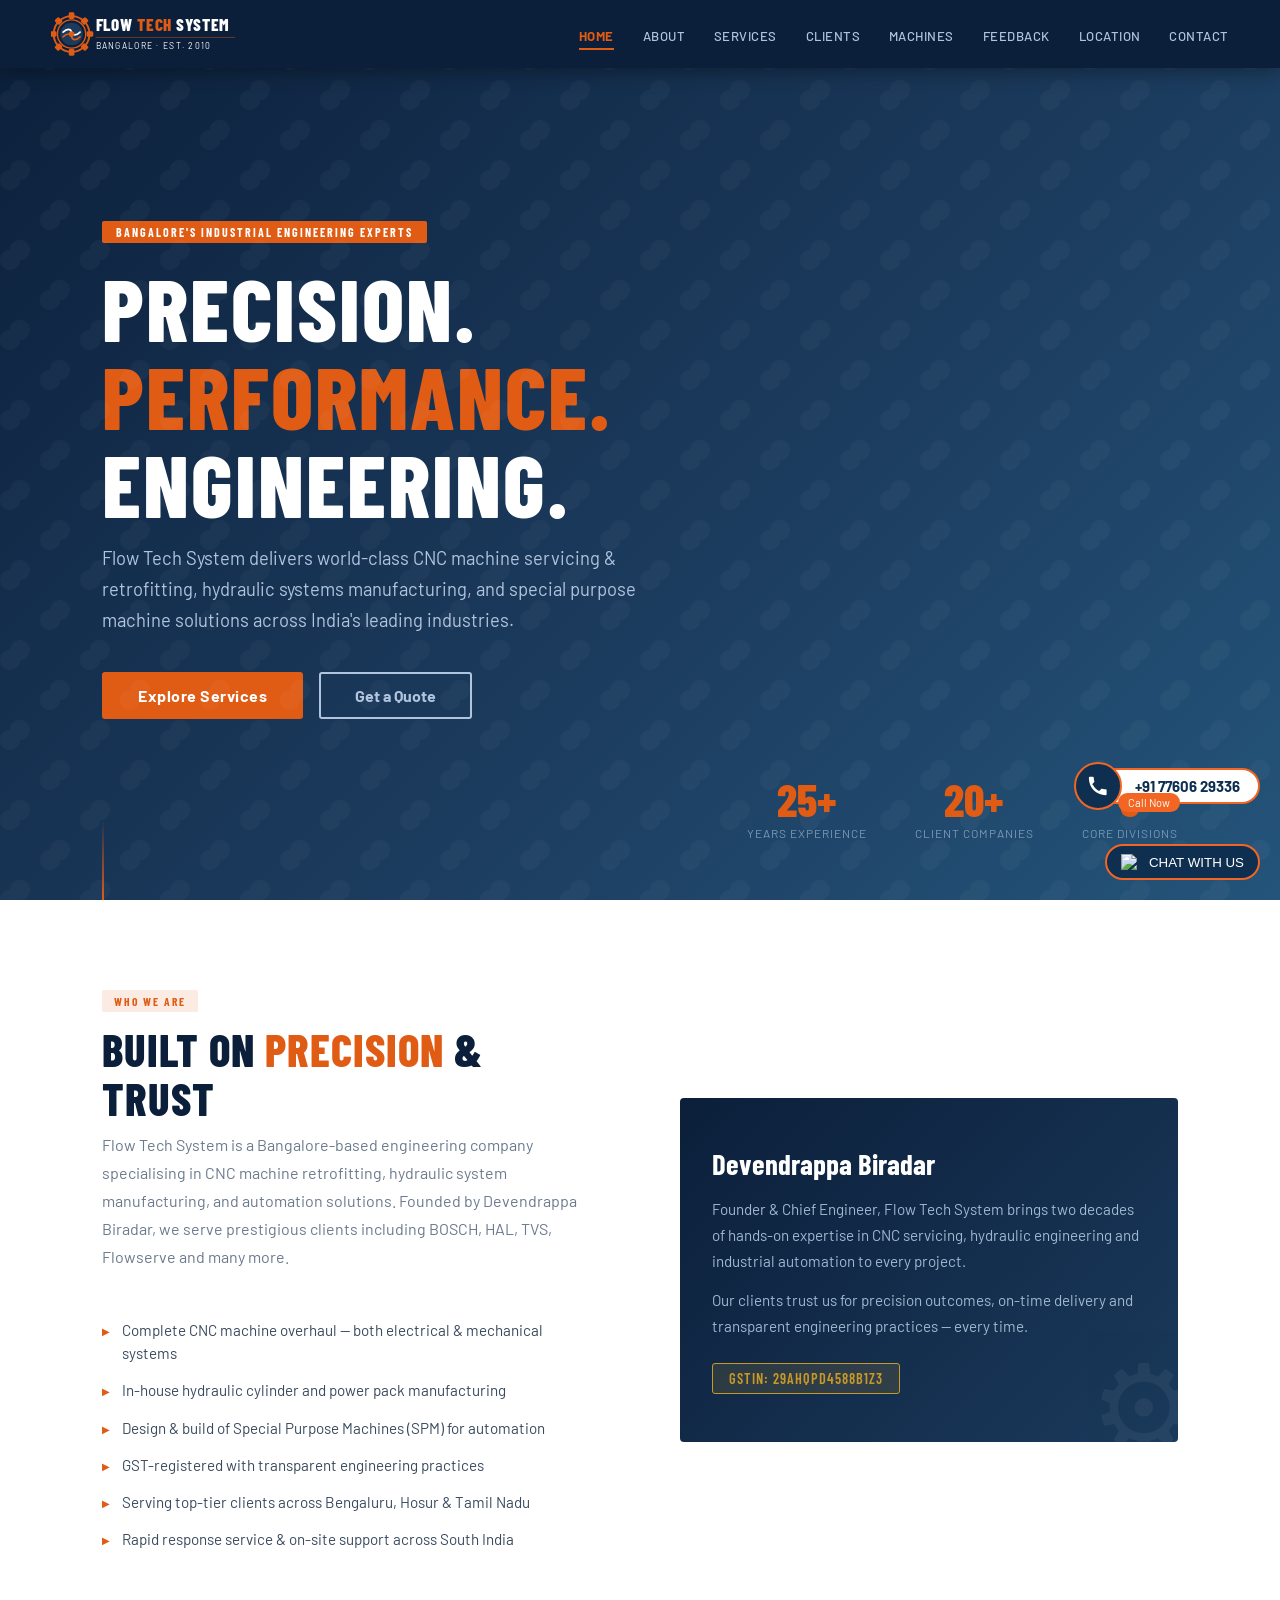
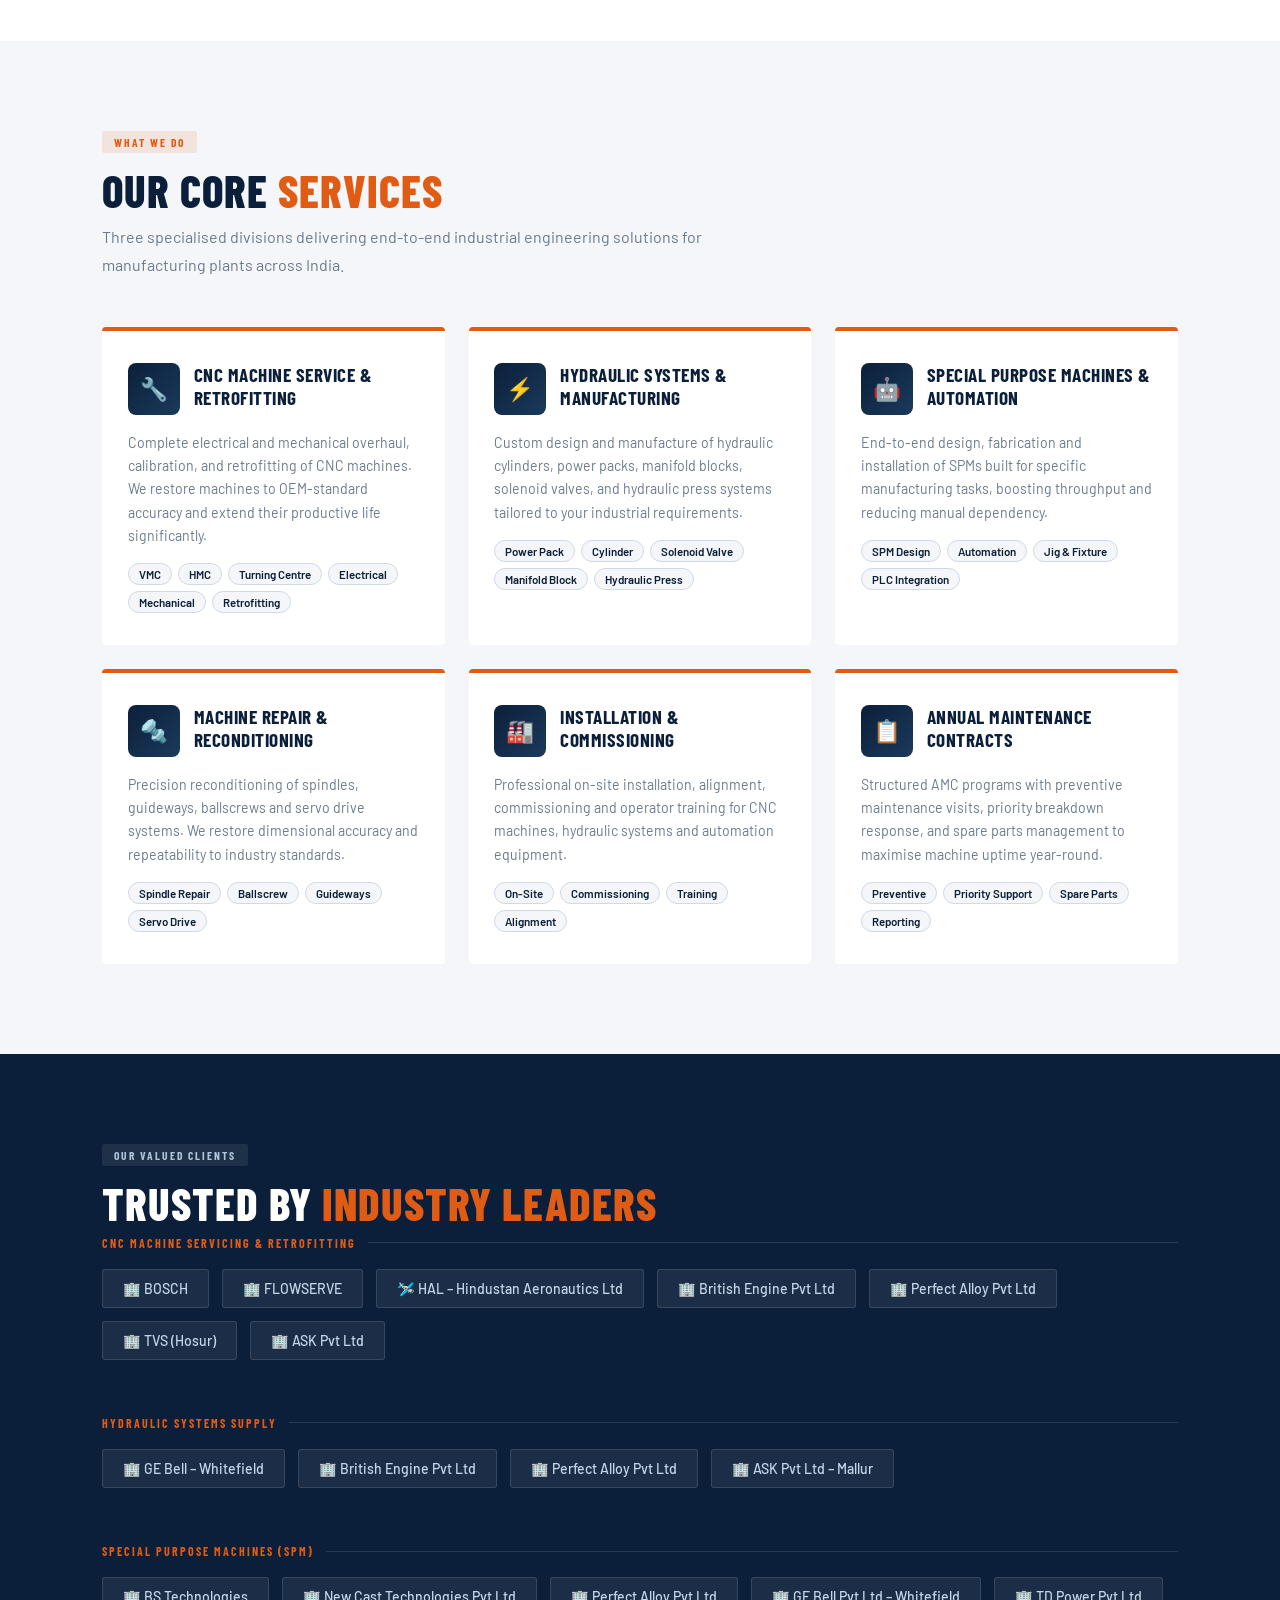
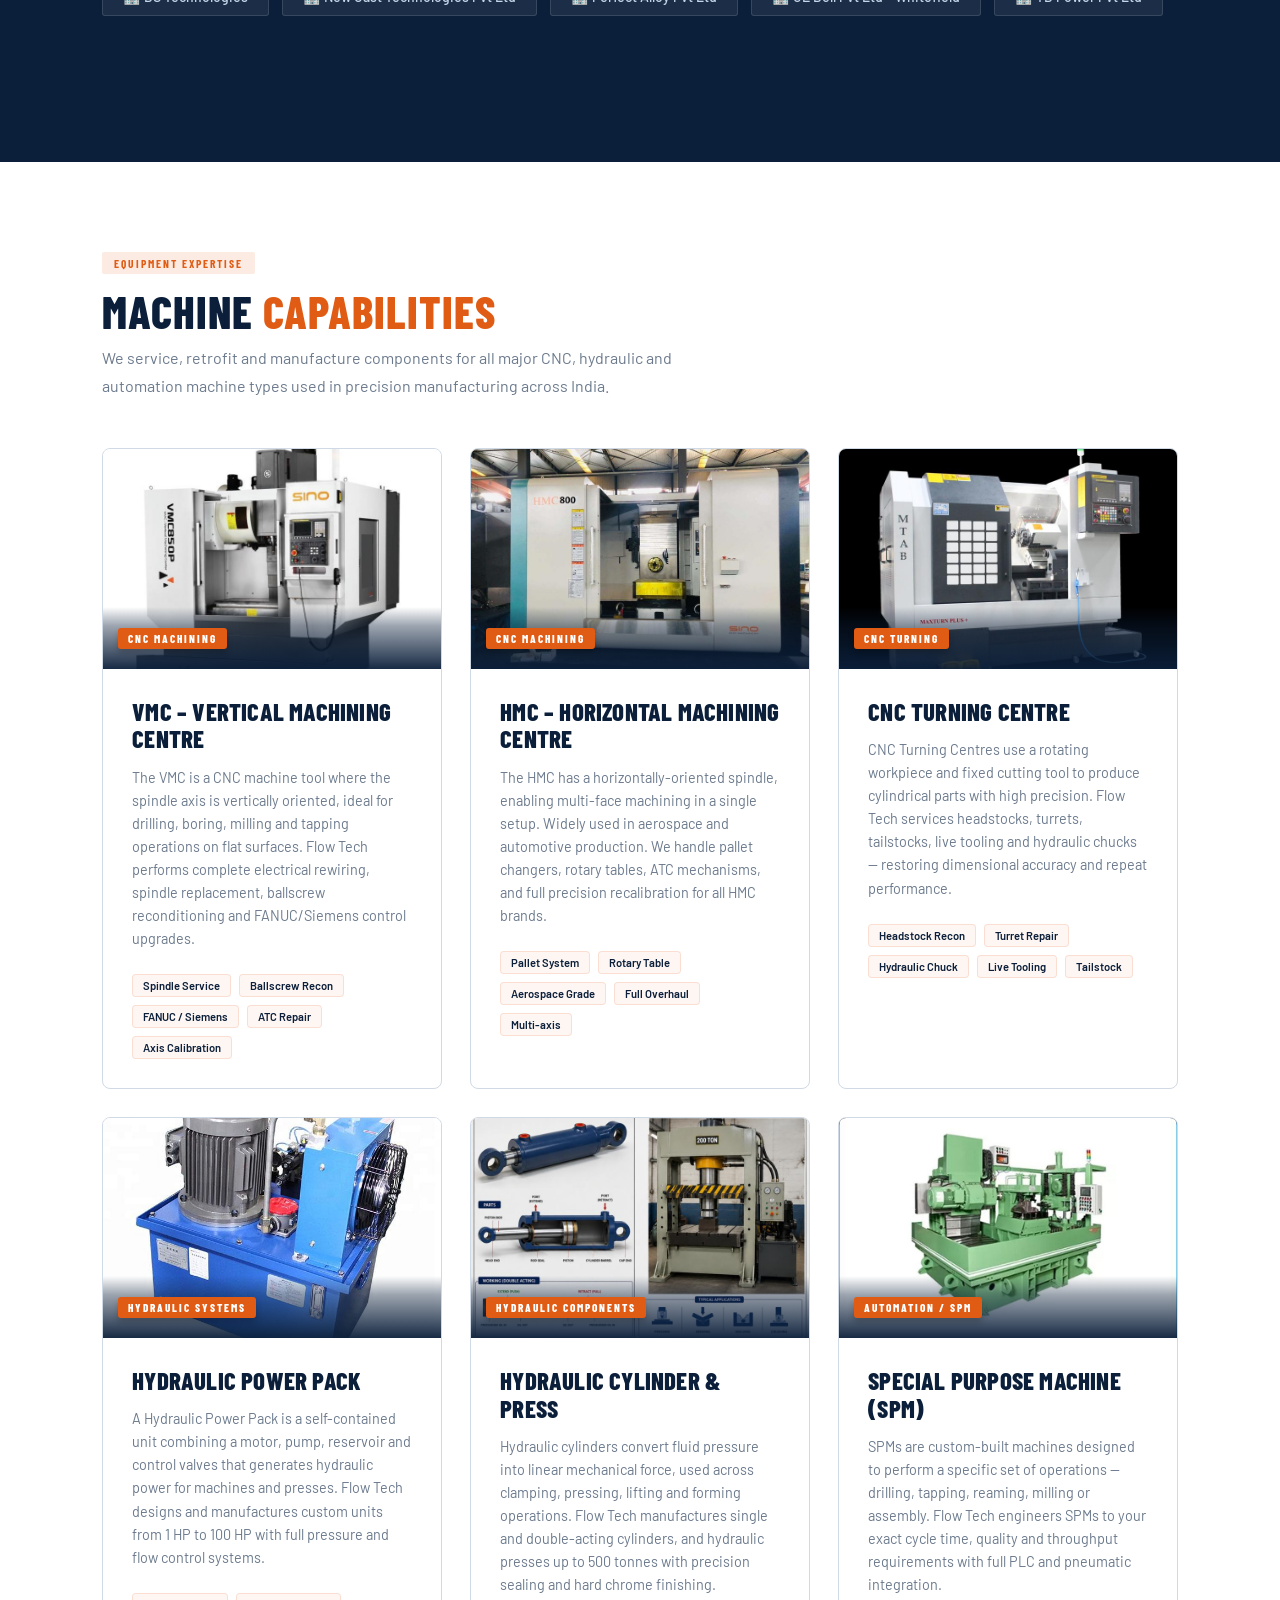
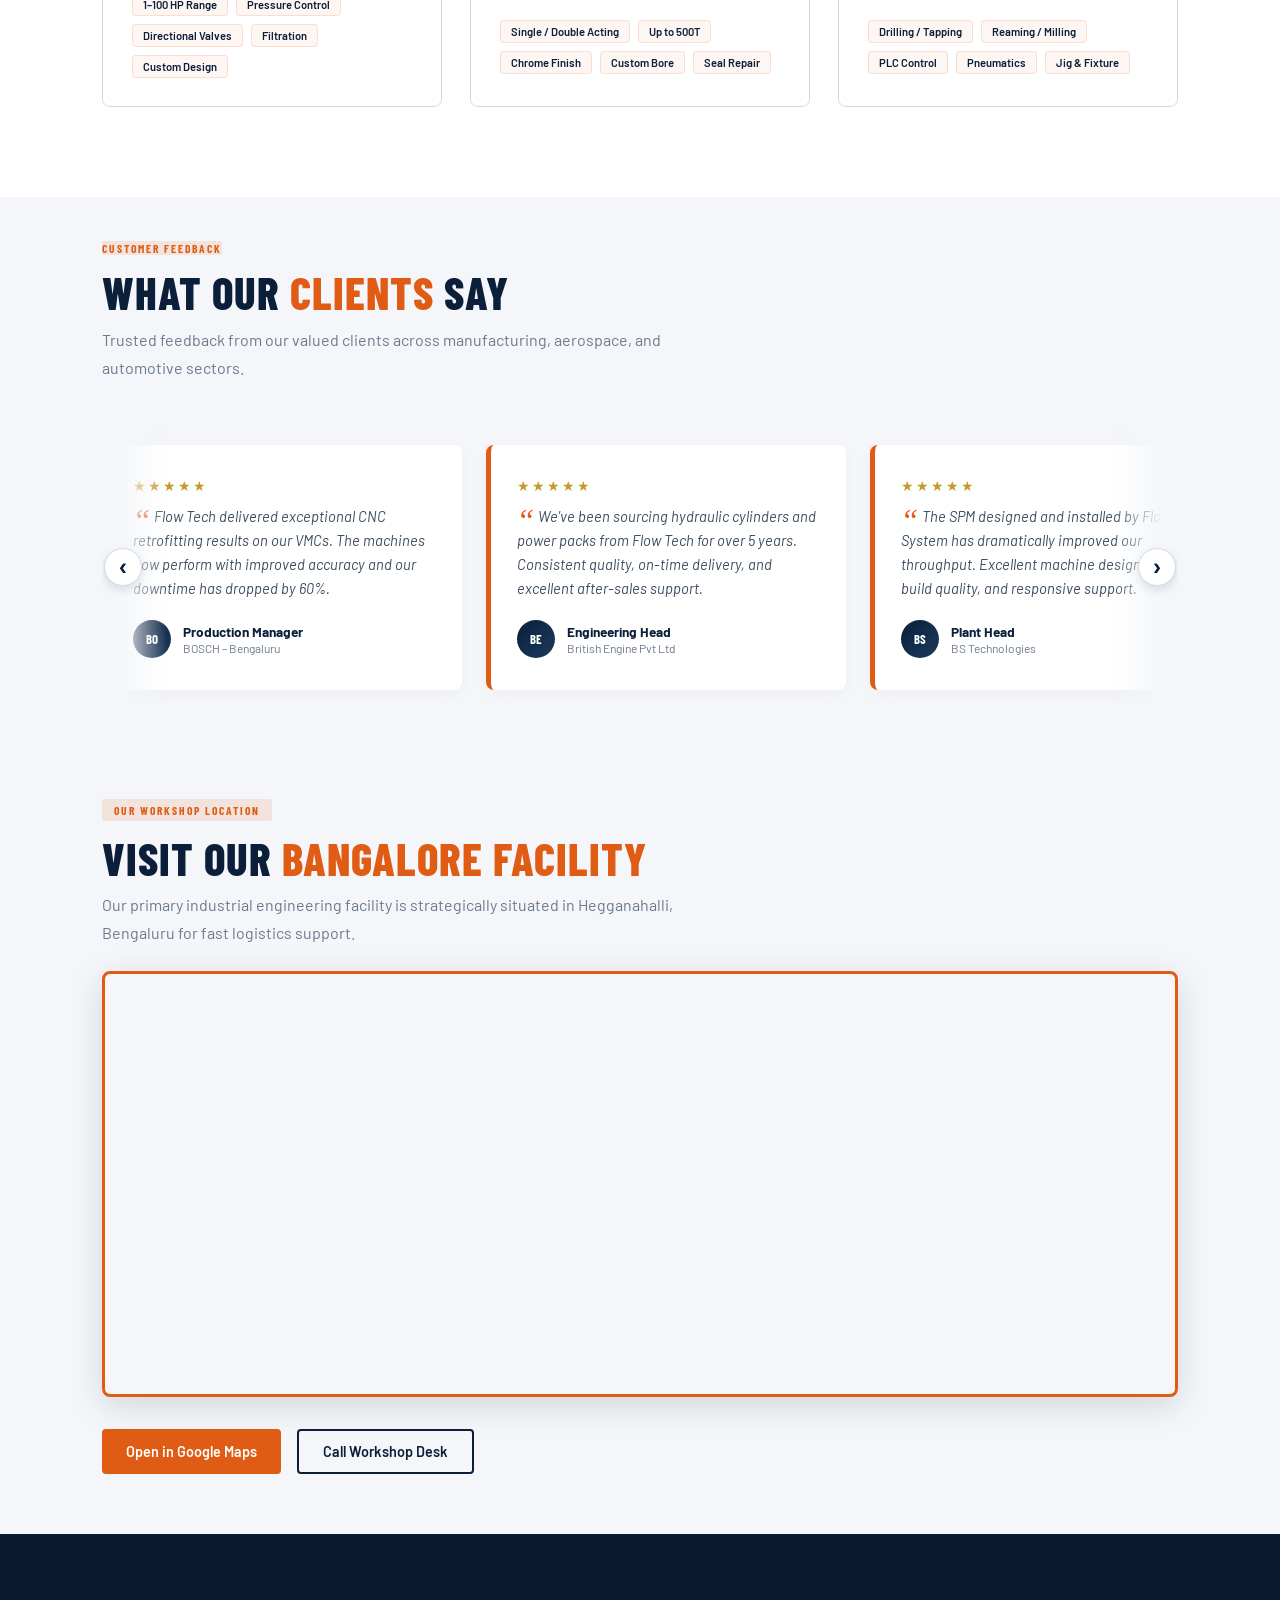
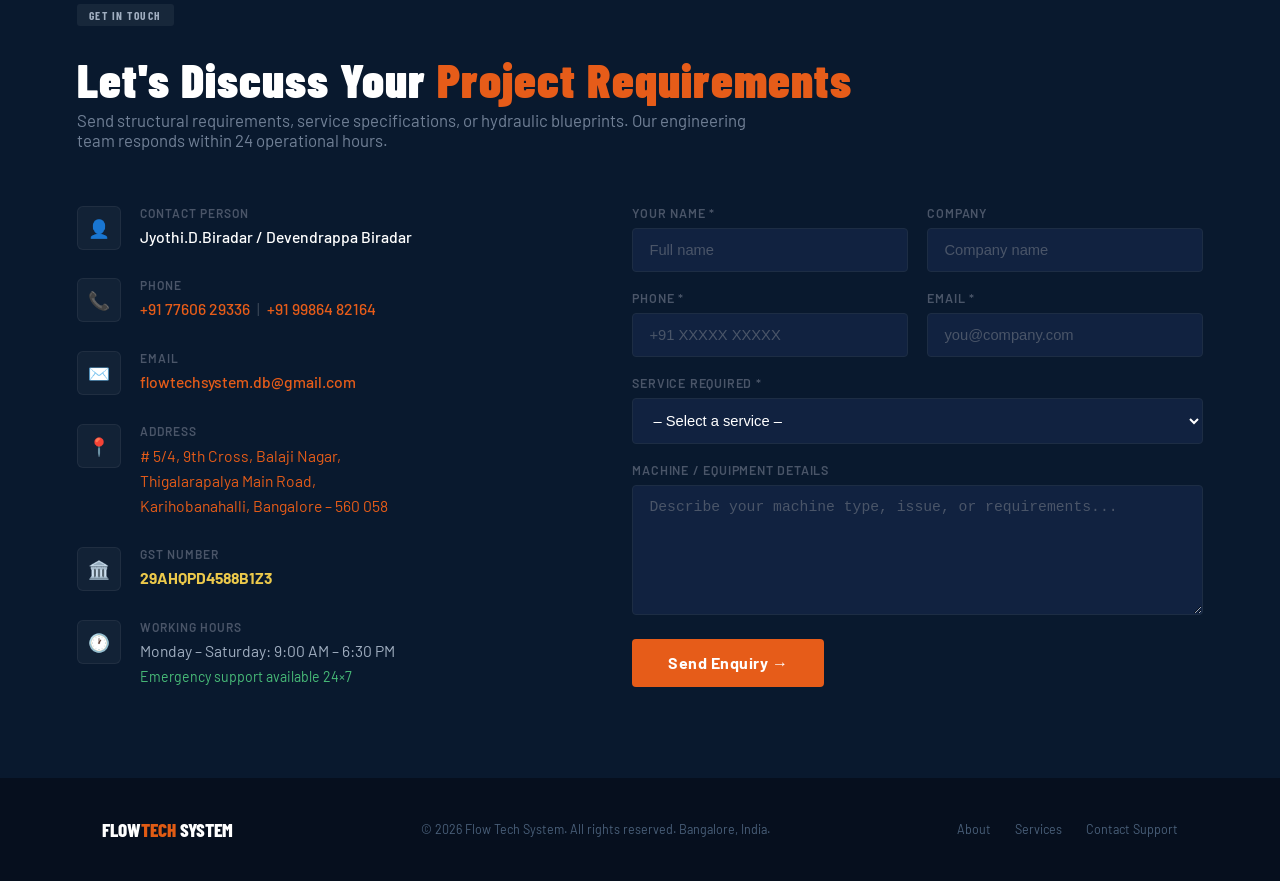
==== commit 1285b67d: "added call us now icon with func and also updated chat us icon ui" ====
--- a/index.html
+++ b/index.html
@@ -514,124 +514,122 @@
 
         <!-- CONTACT SECTION -->
         <section id="contact">
-        <div class="contact-header-wrap">
-            <div class="section-tag">Get In Touch</div>
-            <h2 class="main-contact-title">Let's Discuss Your <span>Project Requirements</span></h2>
-            <p class="main-contact-desc">Send structural requirements, service specifications, or hydraulic blueprints. Our engineering team responds within 24 operational hours.</p>
-        </div>
-
-        <div class="contact-grid">
-            
-            <div class="contact-info">
-            <div class="info-item">
-                <div class="info-icon">👤</div>
+            <div class="contact-header-wrap">
+                <div class="section-tag">Get In Touch</div>
+                <h2 class="main-contact-title">Let's Discuss Your <span>Project Requirements</span></h2>
+                <p class="main-contact-desc">Send structural requirements, service specifications, or hydraulic blueprints. Our engineering team responds within 24 operational hours.</p>
+            </div>
+
+            <div class="contact-grid">
+                <div class="contact-info">
+                    <div class="info-item">
+                        <div class="info-icon">👤</div>
+                        <div>
+                        <div class="info-label">Contact Person</div>
+                        <div class="info-value text-white-bold">Jyothi.D.Biradar / Devendrappa Biradar</div>
+                        </div>
+                    </div>
+
+                    <div class="info-item">
+                        <div class="info-icon">📞</div>
+                        <div>
+                        <div class="info-label">Phone</div>
+                        <div class="info-value phone-accent">
+                            <a href="tel:+917760629336">+91 77606 29336</a> <span class="pipe-split">|</span> <a href="tel:+919986482164">+91 99864 82164</a>
+                        </div>
+                        </div>
+                    </div>
+
+                    <div class="info-item">
+                        <div class="info-icon">✉️</div>
+                        <div>
+                        <div class="info-label">Email</div>
+                        <div class="info-value">
+                            <a href="mailto:flowtechsystem.db@gmail.com" class="email-orange-link">flowtechsystem.db@gmail.com</a>
+                        </div>
+                        </div>
+                    </div>
+
+                    <div class="info-item">
+                        <div class="info-icon">📍</div>
+                        <div>
+                        <div class="info-label">Address</div>
+                        <div class="info-value address-highlight">
+                            # 5/4, 9th Cross, Balaji Nagar,<br>
+                            Thigalarapalya Main Road,<br>
+                            Karihobanahalli, Bangalore – 560 058
+                        </div>
+                        </div>
+                    </div>
+
+                    <div class="info-item">
+                        <div class="info-icon">🏛️</div>
+                        <div>
+                        <div class="info-label">GST Number</div>
+                        <div class="info-value gst-gold-token">29AHQPD4588B1Z3</div>
+                        </div>
+                    </div>
+
+                    <div class="info-item">
+                        <div class="info-icon">🕐</div>
+                        <div>
+                        <div class="info-label">Working Hours</div>
+                        <div class="info-value">
+                            Monday – Saturday: 9:00 AM – 6:30 PM
+                            <div class="support-green-badge">Emergency support available 24×7</div>
+                        </div>
+                        </div>
+                    </div>
+                </div>
+
                 <div>
-                <div class="info-label">Contact Person</div>
-                <div class="info-value text-white-bold">Jyothi.D.Biradar / Devendrappa Biradar</div>
-                </div>
-            </div>
-
-            <div class="info-item">
-                <div class="info-icon">📞</div>
-                <div>
-                <div class="info-label">Phone</div>
-                <div class="info-value phone-accent">
-                    <a href="tel:+917760629336">+91 77606 29336</a> <span class="pipe-split">|</span> <a href="tel:+919986482164">+91 99864 82164</a>
-                </div>
-                </div>
-            </div>
-
-            <div class="info-item">
-                <div class="info-icon">✉️</div>
-                <div>
-                <div class="info-label">Email</div>
-                <div class="info-value">
-                    <a href="mailto:flowtechsystem.db@gmail.com" class="email-orange-link">flowtechsystem.db@gmail.com</a>
-                </div>
-                </div>
-            </div>
-
-            <div class="info-item">
-                <div class="info-icon">📍</div>
-                <div>
-                <div class="info-label">Address</div>
-                <div class="info-value address-highlight">
-                    # 5/4, 9th Cross, Balaji Nagar,<br>
-                    Thigalarapalya Main Road,<br>
-                    Karihobanahalli, Bangalore – 560 058
-                </div>
-                </div>
-            </div>
-
-            <div class="info-item">
-                <div class="info-icon">🏛️</div>
-                <div>
-                <div class="info-label">GST Number</div>
-                <div class="info-value gst-gold-token">29AHQPD4588B1Z3</div>
-                </div>
-            </div>
-
-            <div class="info-item">
-                <div class="info-icon">🕐</div>
-                <div>
-                <div class="info-label">Working Hours</div>
-                <div class="info-value">
-                    Monday – Saturday: 9:00 AM – 6:30 PM
-                    <div class="support-green-badge">Emergency support available 24×7</div>
-                </div>
-                </div>
-            </div>
-            </div>
-
-            <div>
-            <form class="contact-form" id="rfqForm" novalidate>
-                <div class="form-row">
-                <div class="form-group">
-                    <label for="c_name">Your Name *</label>
-                    <input type="text" id="c_name" placeholder="Full name" required />
-                    <div class="field-error" id="err-name">Please enter your name</div>
-                </div>
-                <div class="form-group company-wrap">
-                    <label for="c_company">Company</label>
-                    <input type="text" id="c_company" placeholder="Company name" autocomplete="off"/>
-                    <div class="company-dropdown" id="companyDropdown"></div>
-                </div>
-                </div>
-                <div class="form-row">
-                <div class="form-group">
-                    <label for="c_phone">Phone *</label>
-                    <input type="tel" id="c_phone" placeholder="+91 XXXXX XXXXX" required />
-                    <div class="field-error" id="err-phone">Please enter your phone number</div>
-                </div>
-                <div class="form-group">
-                    <label for="c_email">Email *</label>
-                    <input type="email" id="c_email" placeholder="you@company.com" required />
-                    <div class="field-error" id="err-email">Please enter a valid email address</div>
-                </div>
-                </div>
-                <div class="form-group">
-                <label for="c_service">Service Required *</label>
-                <select id="c_service" required>
-                    <option value="">– Select a service –</option>
-                    <option value="CNC Service & Retrofitting">CNC Machine Service &amp; Retrofitting</option>
-                    <option value="Hydraulic Systems Manufacturing">Hydraulic Systems Manufacturing</option>
-                    <option value="Special Purpose Machines (SPM)">Special Purpose Machines (SPM)</option>
-                    <option value="Spindle / Mechanical Reconditioning">Spindle / Mechanical Reconditioning</option>
-                    <option value="Annual Maintenance Contract (AMC)">Annual Maintenance Contract (AMC)</option>
-                </select>
-                <div class="field-error" id="err-service">Please select a service type</div>
-                </div>
-                <div class="form-group">
-                <label for="c_msg">Machine / Equipment Details</label>
-                <textarea id="c_msg" placeholder="Describe your machine type, issue, or requirements..." required></textarea>
-                <div class="field-error" id="err-msg">Please provide your message</div>
-                </div>
-                <div class="form-success" id="formSuccess">✓ Message sent successfully!</div>
-                <button type="submit" class="form-submit-orange" id="submitBtn">Send Enquiry →</button>
-            </form>
-            </div>
-
-        </div>
+                    <form class="contact-form" id="rfqForm" novalidate>
+                        <div class="form-row">
+                            <div class="form-group">
+                                <label for="c_name">Your Name *</label>
+                                <input type="text" id="c_name" placeholder="Full name" required />
+                                <div class="field-error" id="err-name">Please enter your name</div>
+                            </div>
+                            <div class="form-group company-wrap">
+                                <label for="c_company">Company</label>
+                                <input type="text" id="c_company" placeholder="Company name" autocomplete="off"/>
+                                <div class="company-dropdown" id="companyDropdown"></div>
+                            </div>
+                        </div>
+                        <div class="form-row">
+                            <div class="form-group">
+                                <label for="c_phone">Phone *</label>
+                                <input type="tel" id="c_phone" placeholder="+91 XXXXX XXXXX" required />
+                                <div class="field-error" id="err-phone">Please enter your phone number</div>
+                            </div>
+                            <div class="form-group">
+                                <label for="c_email">Email *</label>
+                                <input type="email" id="c_email" placeholder="you@company.com" required />
+                                <div class="field-error" id="err-email">Please enter a valid email address</div>
+                            </div>
+                        </div>
+                        <div class="form-group">
+                            <label for="c_service">Service Required *</label>
+                            <select id="c_service" required>
+                                <option value="">– Select a service –</option>
+                                <option value="CNC Service & Retrofitting">CNC Machine Service &amp; Retrofitting</option>
+                                <option value="Hydraulic Systems Manufacturing">Hydraulic Systems Manufacturing</option>
+                                <option value="Special Purpose Machines (SPM)">Special Purpose Machines (SPM)</option>
+                                <option value="Spindle / Mechanical Reconditioning">Spindle / Mechanical Reconditioning</option>
+                                <option value="Annual Maintenance Contract (AMC)">Annual Maintenance Contract (AMC)</option>
+                            </select>
+                            <div class="field-error" id="err-service">Please select a service type</div>
+                        </div>
+                        <div class="form-group">
+                            <label for="c_msg">Machine / Equipment Details</label>
+                            <textarea id="c_msg" placeholder="Describe your machine type, issue, or requirements..." required></textarea>
+                            <div class="field-error" id="err-msg">Please provide your message</div>
+                        </div>
+                        <div class="form-success" id="formSuccess">✓ Message sent successfully!</div>
+                        <button type="submit" class="form-submit-orange" id="submitBtn">Send Enquiry →</button>
+                    </form>
+                </div>
+            </div>
         </section>
 
         <!-- FOOTER -->
@@ -646,12 +644,6 @@
         </footer>
 
         <!-- // WHATSAPP FLOAT BUTTON AND POPUP -->
-        <div class="wa-float" id="whatsappFloat">
-            <button class="wa-btn" onclick="toggleWaPopup()">
-                <img src="https://upload.wikimedia.org/wikipedia/commons/6/6b/WhatsApp.svg" alt="WhatsApp">
-                <span>CHAT WITH US</span>
-            </button>
-        </div>
 
         <div class="popup-overlay" id="waPopupOverlay">
             <div class="wa-popup">
@@ -666,6 +658,35 @@
             </div>
         </div>
 
+        <!-- ✅ Call Button -->
+        <div id="draggable-call-btn" class="draggable-call-container">
+            <a href="tel:+123456789" class="call-wrapper">
+
+                <div class="call-icon">
+                    <svg viewBox="0 0 24 24">
+                        <path d="M6.6 10.8c1.5 2.9 3.8 5.2 6.7 6.7l2.2-2.2c.3-.3.7-.4 1.1-.3
+                        1.2.4 2.5.6 3.8.6.6 0 1 .4 1 1V21c0 .6-.4 1-1 1C10.1 22 
+                        2 13.9 2 3c0-.6.4-1 1-1h3.4c.6 0 1 .4 1 1 
+                        0 1.3.2 2.6.6 3.8.1.4 0 .8-.3 1.1l-2.1 2.1z"/>
+                    </svg>
+                </div>
+
+                <div class="call-box">
+                    <div class="phone-number">+91 77606 29336</div>
+                    <div class="call-now">Call Now</div>
+                </div>
+
+            </a>
+        </div>
+
+        <!-- ✅ Container for WhatsApp -->
+        <div class="floating-container" id="whatsappFloat">
+            <button class="wa-btn">
+                <img src="https://upload.wikimedia.org/wikipedia/commons/6/6b/WhatsApp.svg">
+                CHAT WITH US
+            </button>
+        </div>
+
         <script src="js/script.js"></script>
     </body>
 </html>
--- a/css/styles.css
+++ b/css/styles.css
@@ -1609,37 +1609,7 @@
 	}
 }
 
-/* WhatsApp Button */
-.wa-float {
-    position: fixed;
-    bottom: 30px;
-    right: 30px;
-    z-index: 9999;
-    cursor: move;
-    touch-action: none;
-}
-.wa-btn {
-    background: #25d366;
-    color: white;
-    border: none;
-    border-radius: 50px;
-    padding: 12px 20px;
-    display: flex;
-    align-items: center;
-    gap: 10px;
-    font-weight: 700;
-    font-family: 'Barlow Condensed', sans-serif;
-    box-shadow: 0 4px 15px rgba(0,0,0,0.3);
-    animation: blink-pulse 2s infinite;
-    cursor: pointer;
-}
-.wa-btn img { width: 24px; }
-
-@keyframes blink-pulse {
-    0% { transform: scale(1); box-shadow: 0 0 0 0 rgba(37, 211, 102, 0.7); }
-    70% { transform: scale(1.05); box-shadow: 0 0 0 15px rgba(37, 211, 102, 0); }
-    100% { transform: scale(1); box-shadow: 0 0 0 0 rgba(37, 211, 102, 0); }
-}
+/* ---- WHATS APP POPUP WINDOW ---- */
 
 /* Modal Overlay */
 .popup-overlay {
@@ -1766,4 +1736,112 @@
     border-color: var(--accent);
     outline: none;
     box-shadow: 0 0 0 3px rgba(224, 91, 20, 0.1);
-}+}
+
+
+/* ------ WhatsApp Button ----- */
+.wa-btn {
+	display: flex;
+	align-items: center;
+	background: #0e2f4f;
+	border: 2px solid #f26522;
+	color: white;
+	padding: 8px 14px;
+	border-radius: 40px;
+	cursor: grab;
+
+	animation: glow 2s infinite;
+}
+
+.wa-btn img {
+	width: 20px;
+	margin-right: 8px;
+}
+
+/* ✅ WhatsApp (BOTTOM) */
+.floating-container {
+    position: fixed;
+    right: 20px;
+    bottom: 20px;
+    z-index: 999;
+}
+
+/* ✅ Call (TOP) */
+.draggable-call-container {
+    position: fixed;
+    right: 20px;
+    bottom: 90px; /* ✅ above WhatsApp */
+    z-index: 999;
+}
+
+/* ---- Call Icon ----*/
+/* Wrapper */
+.call-wrapper {
+    display: flex;
+    align-items: center;
+    text-decoration: none;
+}
+
+/* ✅ Smaller icon */
+.call-icon {
+    width: 48px;     /* reduced */
+    height: 48px;    /* reduced */
+    background: #0e2f4f;
+    border-radius: 50%;
+    display: flex;
+    justify-content: center;
+    align-items: center;
+    border: 2px solid #f26522;
+    z-index: 2;
+
+    animation: glow 2s infinite;
+}
+
+/* SVG */
+.call-icon svg {
+    width: 22px;   /* reduced */
+    height: 22px;
+    fill: white;
+}
+
+/* ✅ Slim pill */
+.call-box {
+    background: #ffffff;
+    border-radius: 40px;
+    padding: 7px 18px 7px 35px; /* reduced height */
+    margin-left: -24px;
+    position: relative;
+    border: 2px solid #f26522;
+}
+
+/* Text */
+.phone-number {
+    color: #0e2f4f;
+    font-weight: bold;
+    font-size: 15px; /* reduced */
+}
+
+/* ✅ Smaller tag */
+.call-now {
+    position: absolute;
+    left: 18px;
+    bottom: -10px;
+    background: #f26522;
+    color: white;
+    font-size: 11px;
+    padding: 3px 10px;
+    border-radius: 20px;
+}
+
+/* ✅ Glow animation */
+@keyframes glow {
+	0% { box-shadow: 0 0 0 0 rgba(242,101,34,0.6); }
+	50% { box-shadow: 0 0 10px 5px rgba(242,101,34,0.3); }
+	100% { box-shadow: 0 0 0 0 rgba(242,101,34,0); }
+}
+
+/* ✅ Stop glow on hover (optional nice UX) */
+.wa-btn:hover,
+.draggable-call-container:hover {
+	animation: none;
+}
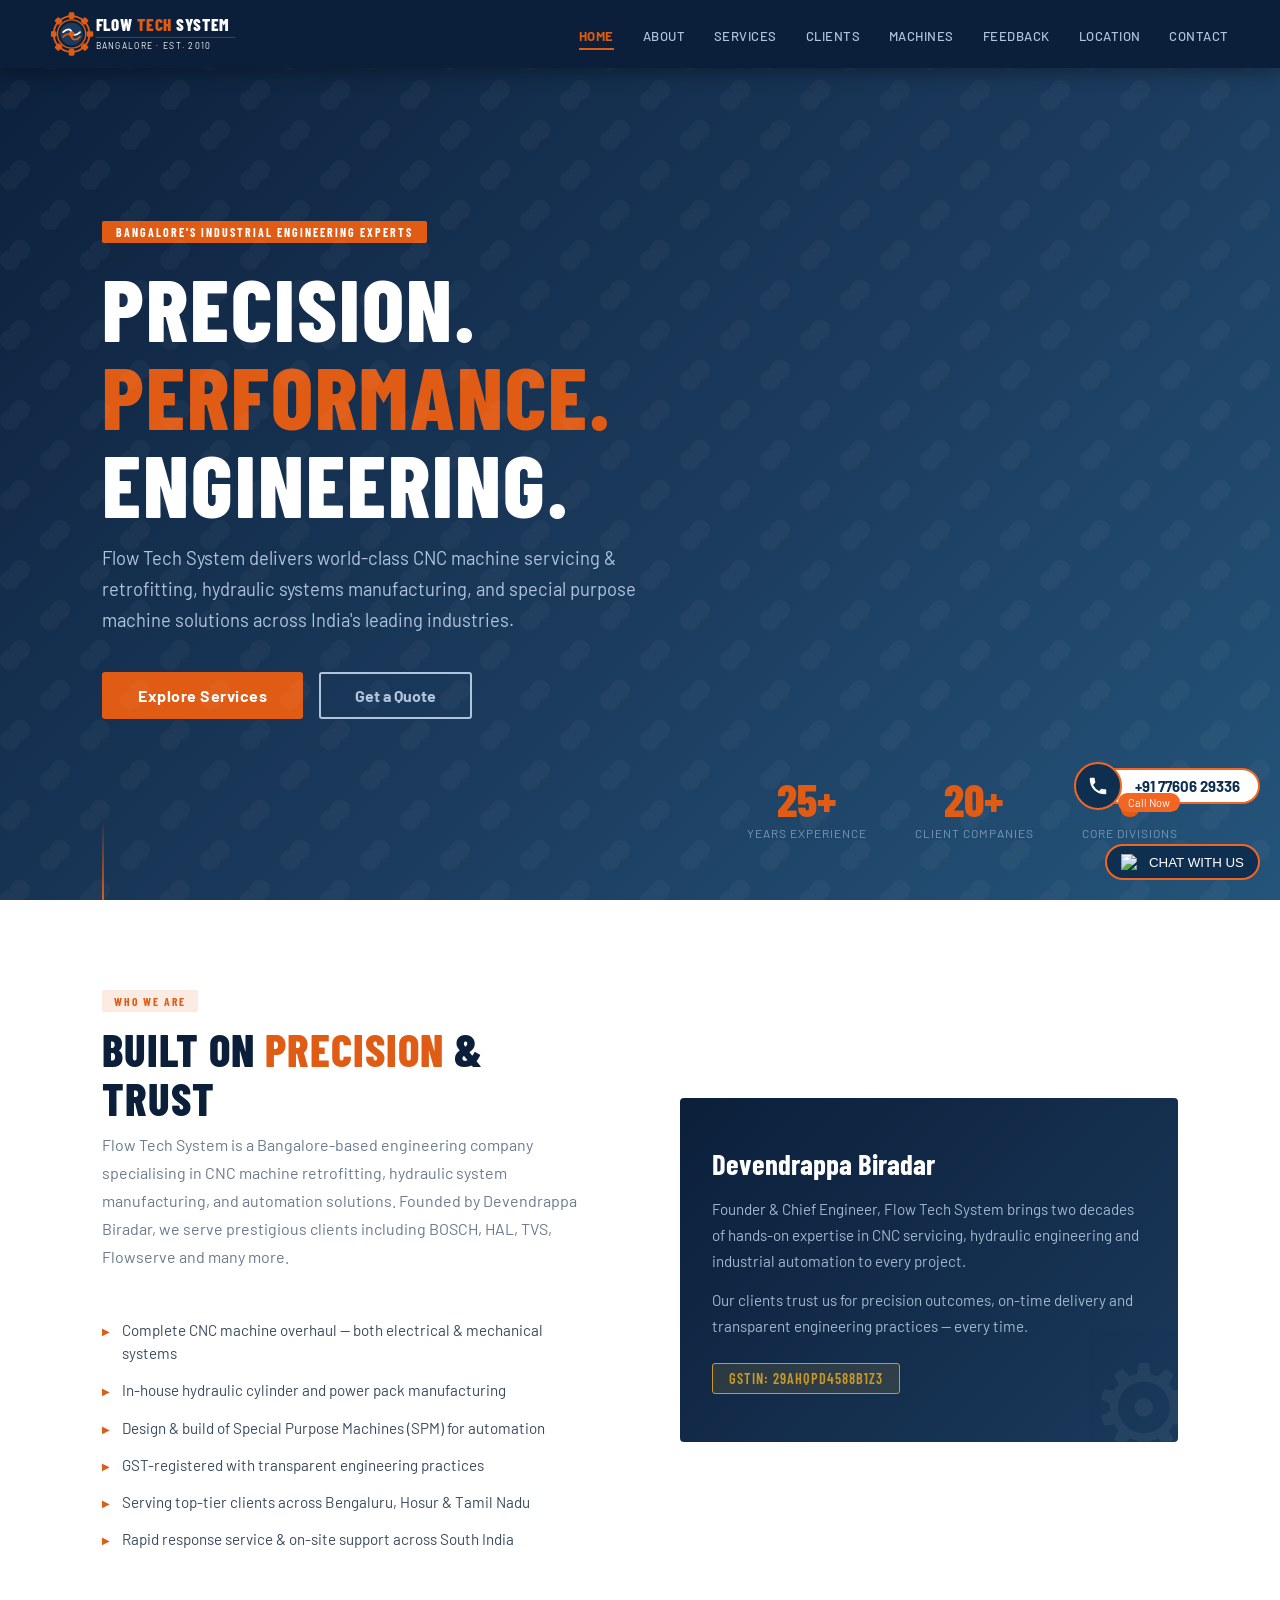
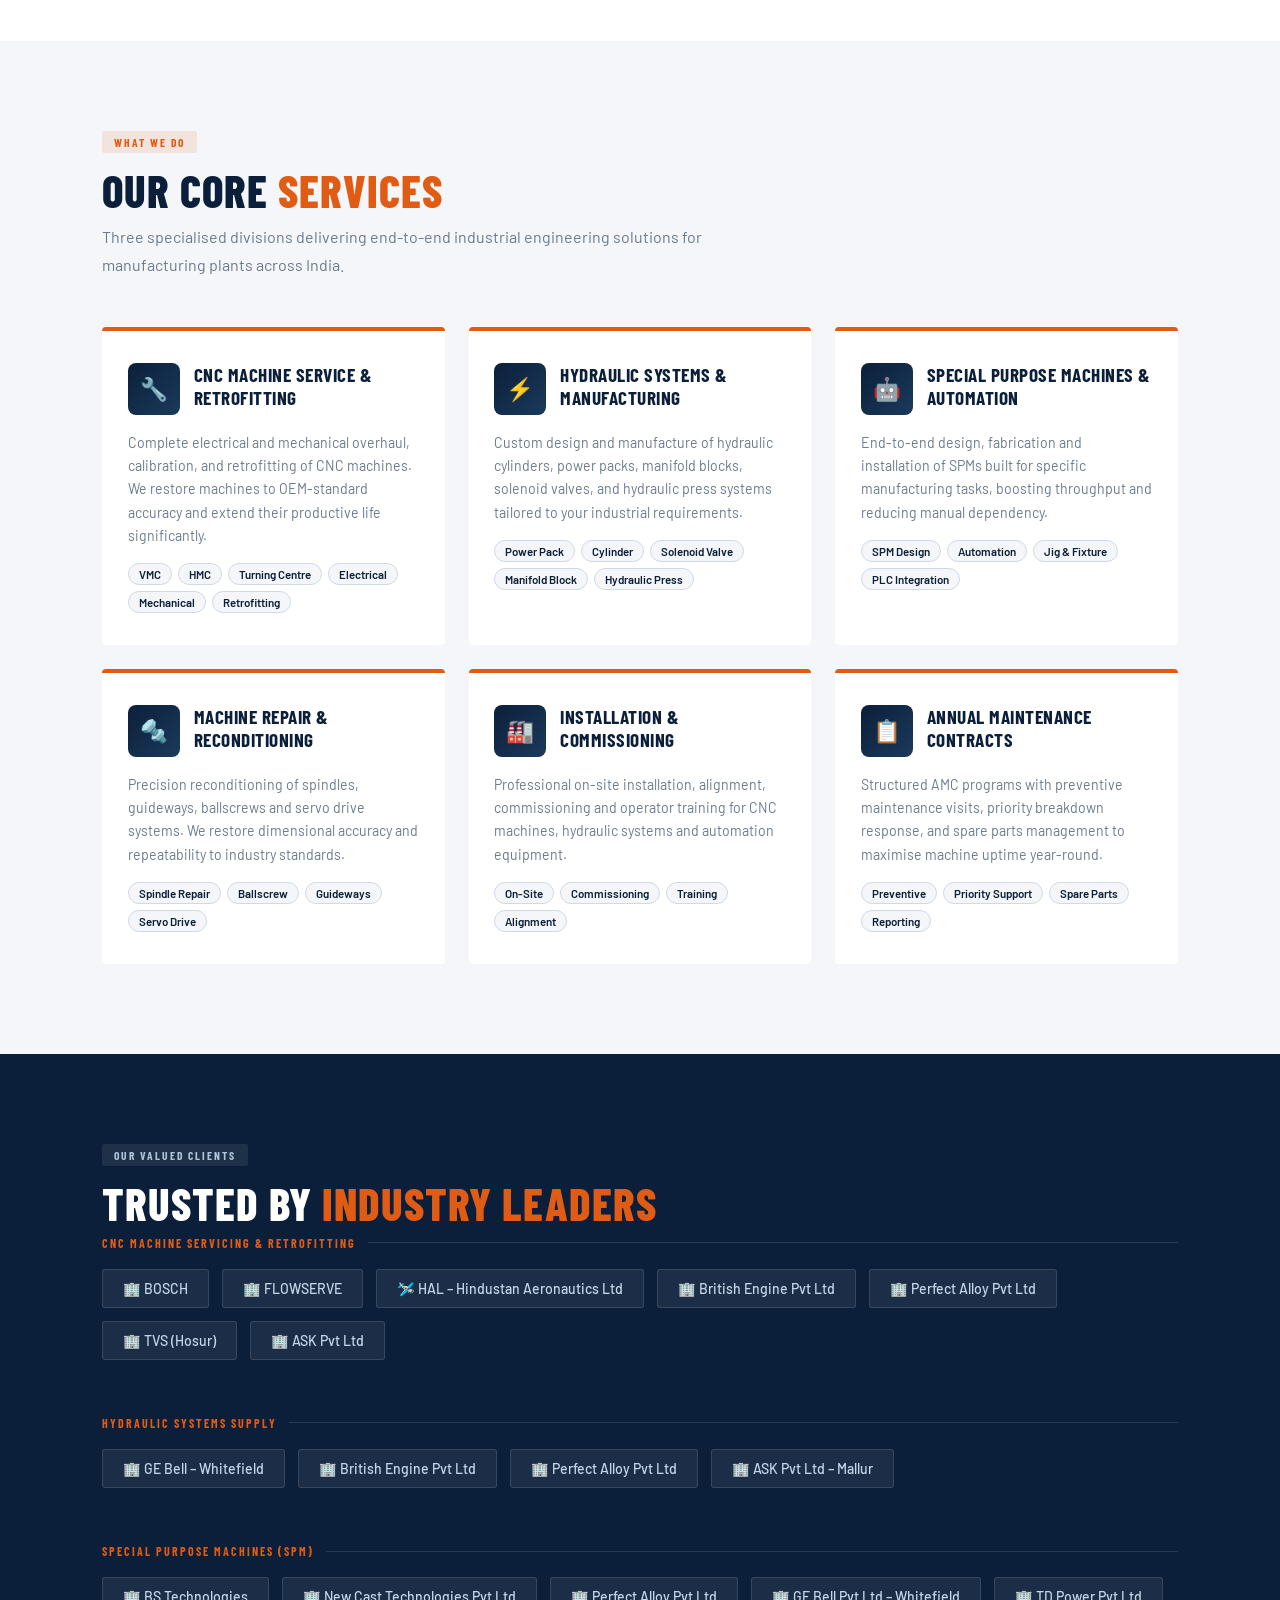
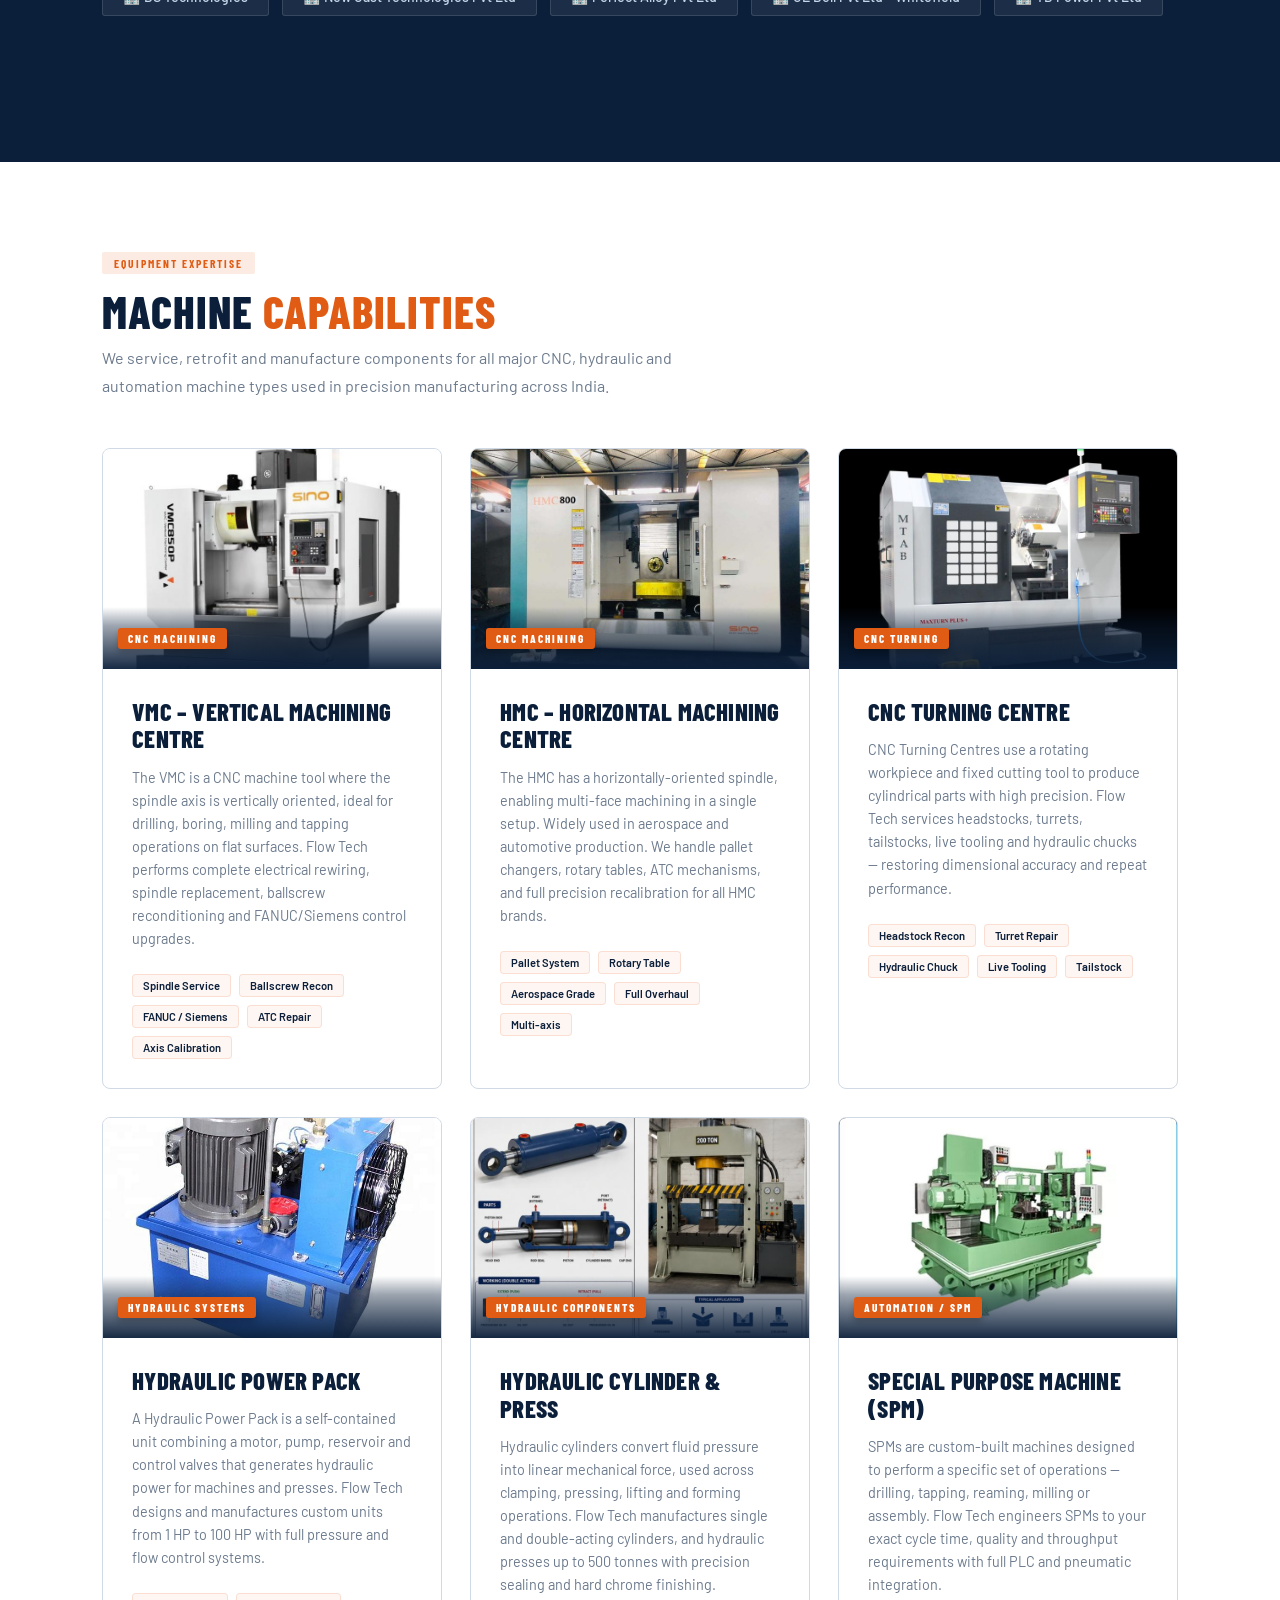
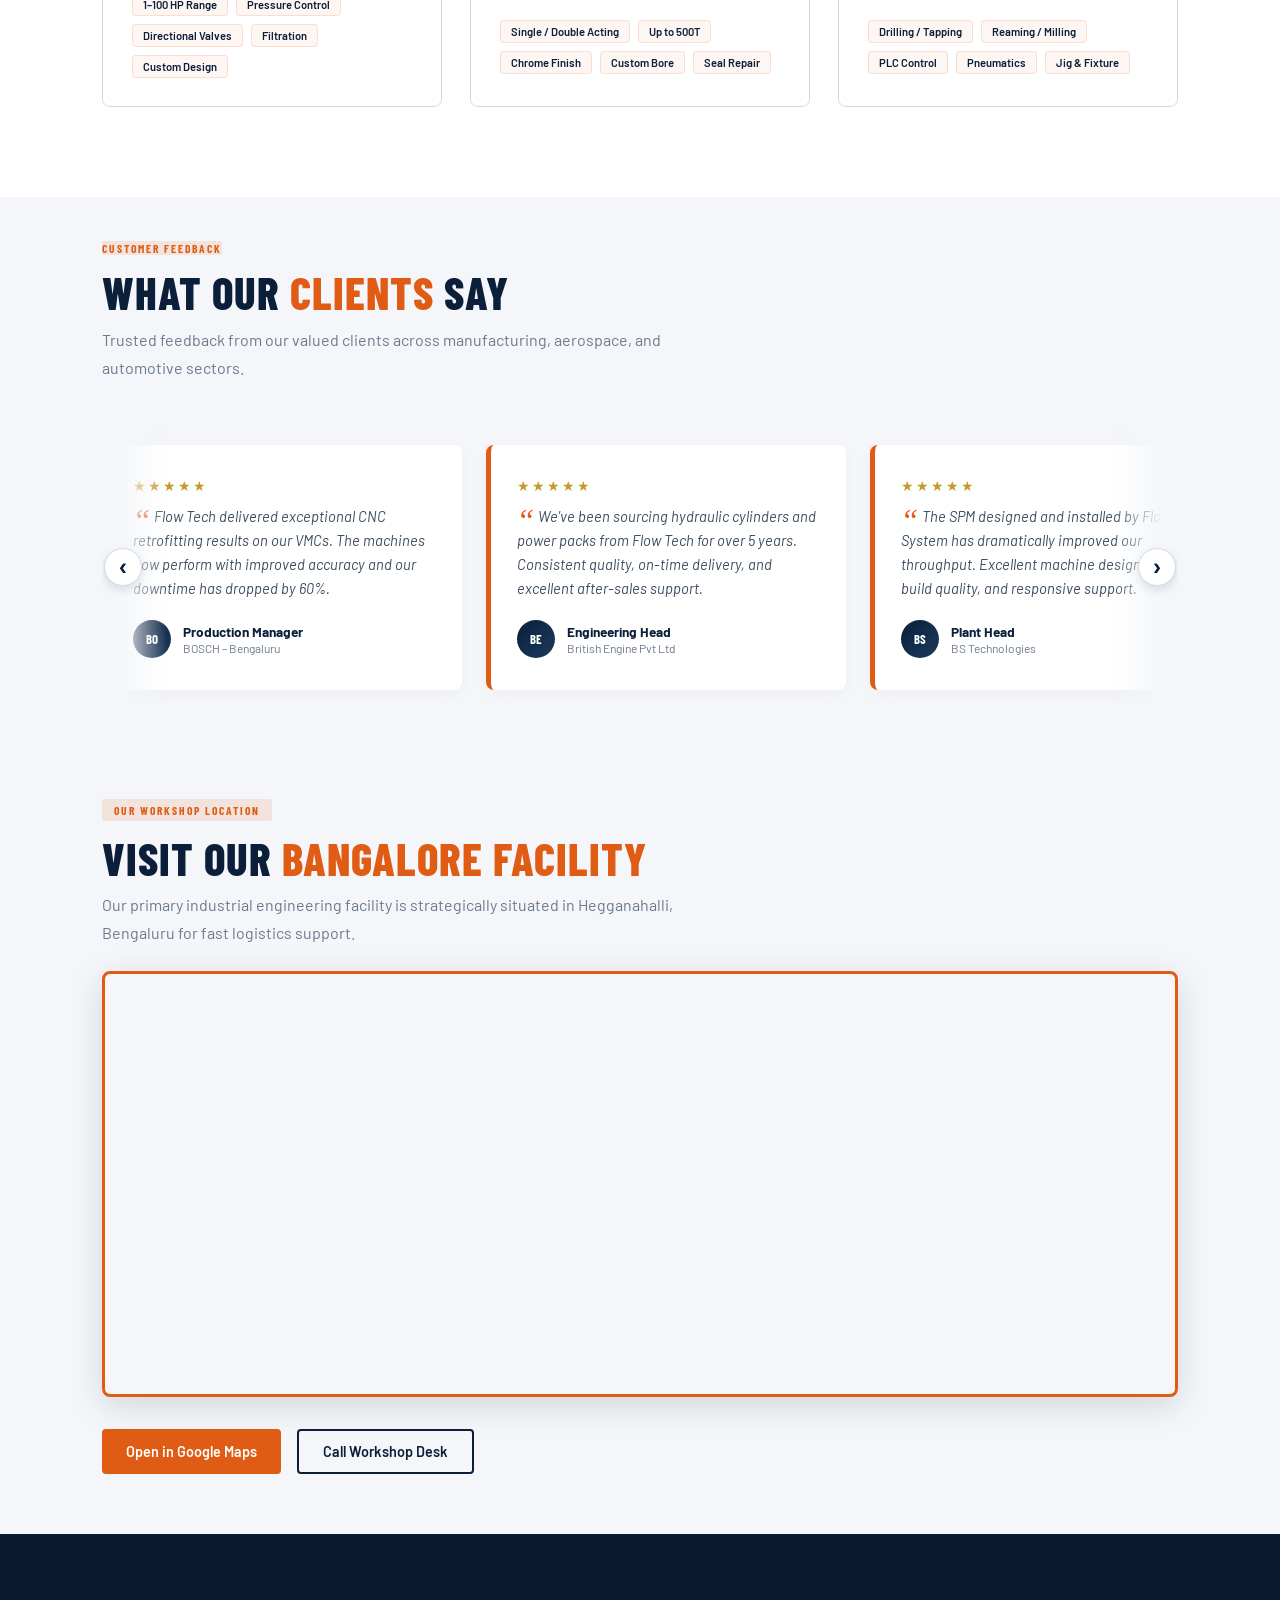
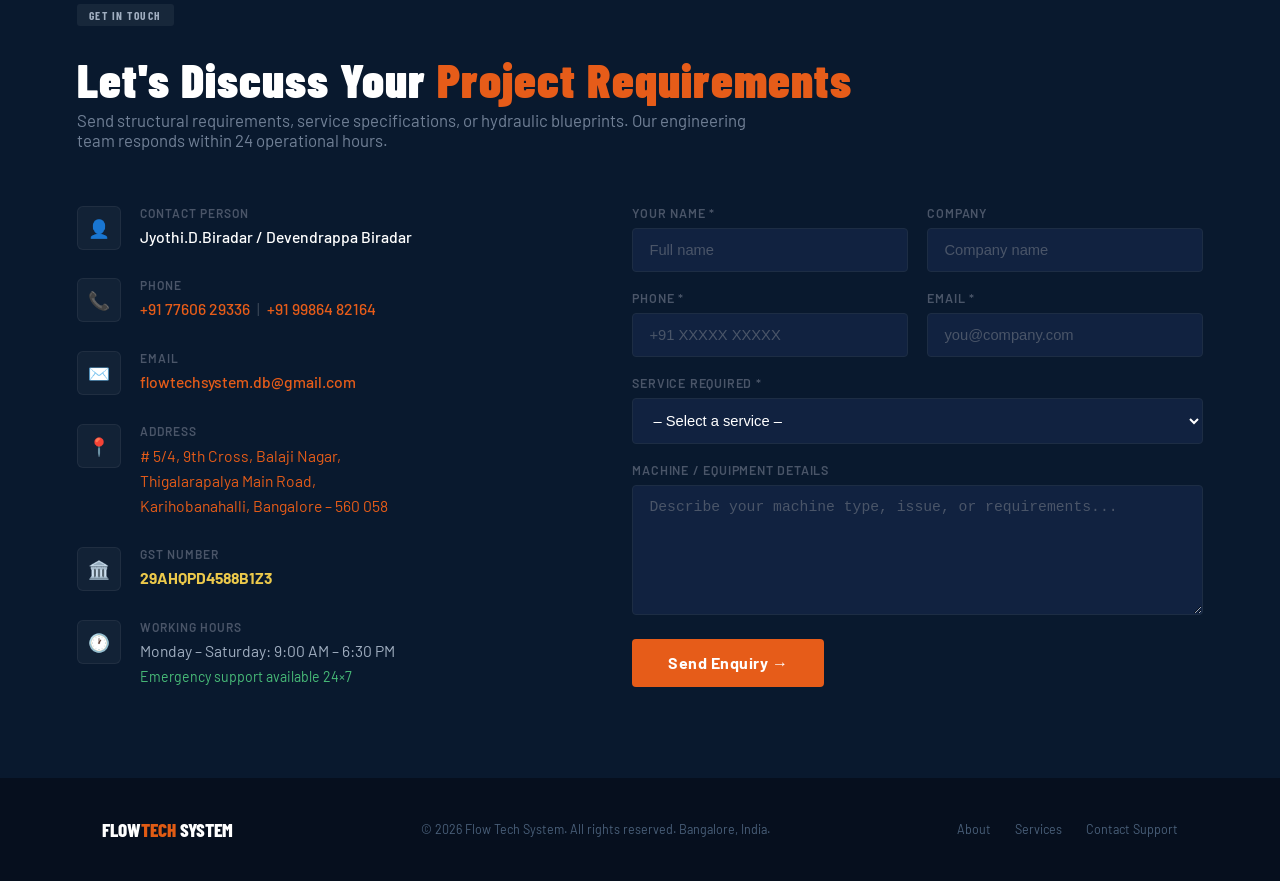
==== commit 533c1085: "updated the contact number" ====
--- a/index.html
+++ b/index.html
@@ -643,8 +643,15 @@
             </div>
         </footer>
 
-        <!-- // WHATSAPP FLOAT BUTTON AND POPUP -->
-
+        <!-- // WHATSAPP FLOAT BUTTON -->
+        <div class="floating-container" id="whatsappFloat">
+            <button class="wa-btn" onclick="toggleWaPopup()">
+                <img src="https://upload.wikimedia.org/wikipedia/commons/6/6b/WhatsApp.svg">
+                CHAT WITH US
+            </button>
+        </div>
+
+        <!-- // WHATSAPP FLOAT POPUP -->
         <div class="popup-overlay" id="waPopupOverlay">
             <div class="wa-popup">
                 <button class="popup-close" onclick="toggleWaPopup()">&times;</button>
@@ -659,33 +666,26 @@
         </div>
 
         <!-- ✅ Call Button -->
-        <div id="draggable-call-btn" class="draggable-call-container">
-            <a href="tel:+123456789" class="call-wrapper">
-
-                <div class="call-icon">
-                    <svg viewBox="0 0 24 24">
-                        <path d="M6.6 10.8c1.5 2.9 3.8 5.2 6.7 6.7l2.2-2.2c.3-.3.7-.4 1.1-.3
-                        1.2.4 2.5.6 3.8.6.6 0 1 .4 1 1V21c0 .6-.4 1-1 1C10.1 22 
-                        2 13.9 2 3c0-.6.4-1 1-1h3.4c.6 0 1 .4 1 1 
-                        0 1.3.2 2.6.6 3.8.1.4 0 .8-.3 1.1l-2.1 2.1z"/>
-                    </svg>
-                </div>
-
-                <div class="call-box">
-                    <div class="phone-number">+91 77606 29336</div>
-                    <div class="call-now">Call Now</div>
-                </div>
-
-            </a>
+<div id="draggable-call-btn" class="draggable-call-container">
+    <a href="tel:+917760629336" class="call-wrapper">
+
+        <div class="call-icon">
+            <svg viewBox="0 0 24 24">
+                <path fill="white" d="M6.62 10.79a15.054 15.054 0 006.59 6.59l2.2-2.2
+                a1 1 0 011.01-.24c1.12.37 2.33.57 3.58.57a1 1 0 011 
+                1v3.5a1 1 0 01-1 1C10.07 21.01 2.99 13.93 2.99 
+                4a1 1 0 011-1H7.5a1 1 0 011 1c0 1.25.2 2.46.57 
+                3.58a1 1 0 01-.25 1.01l-2.2 2.2z"/>
+            </svg>
         </div>
 
-        <!-- ✅ Container for WhatsApp -->
-        <div class="floating-container" id="whatsappFloat">
-            <button class="wa-btn">
-                <img src="https://upload.wikimedia.org/wikipedia/commons/6/6b/WhatsApp.svg">
-                CHAT WITH US
-            </button>
+        <div class="call-box">
+            <div class="phone-number">+91 77606 29336</div>
+            <div class="call-now">Call Now</div>
         </div>
+
+    </a>
+</div>
 
         <script src="js/script.js"></script>
     </body>
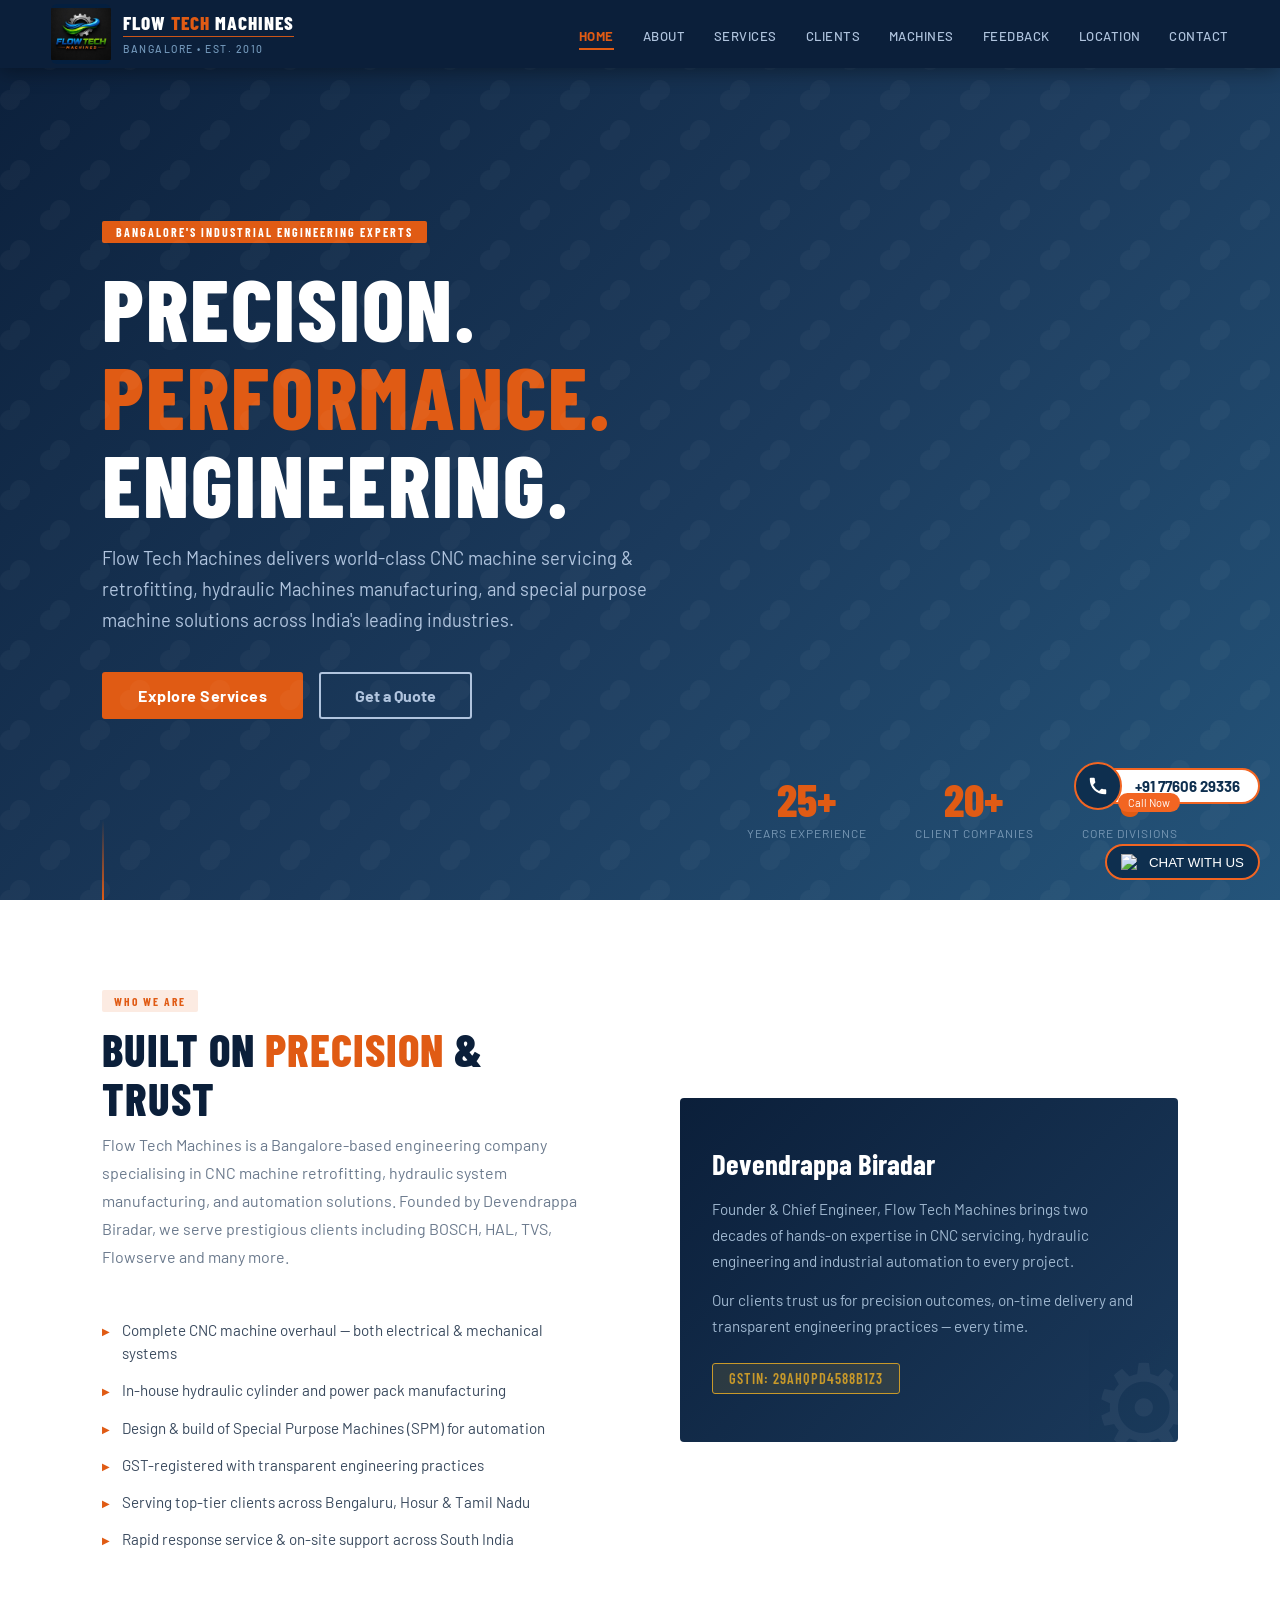
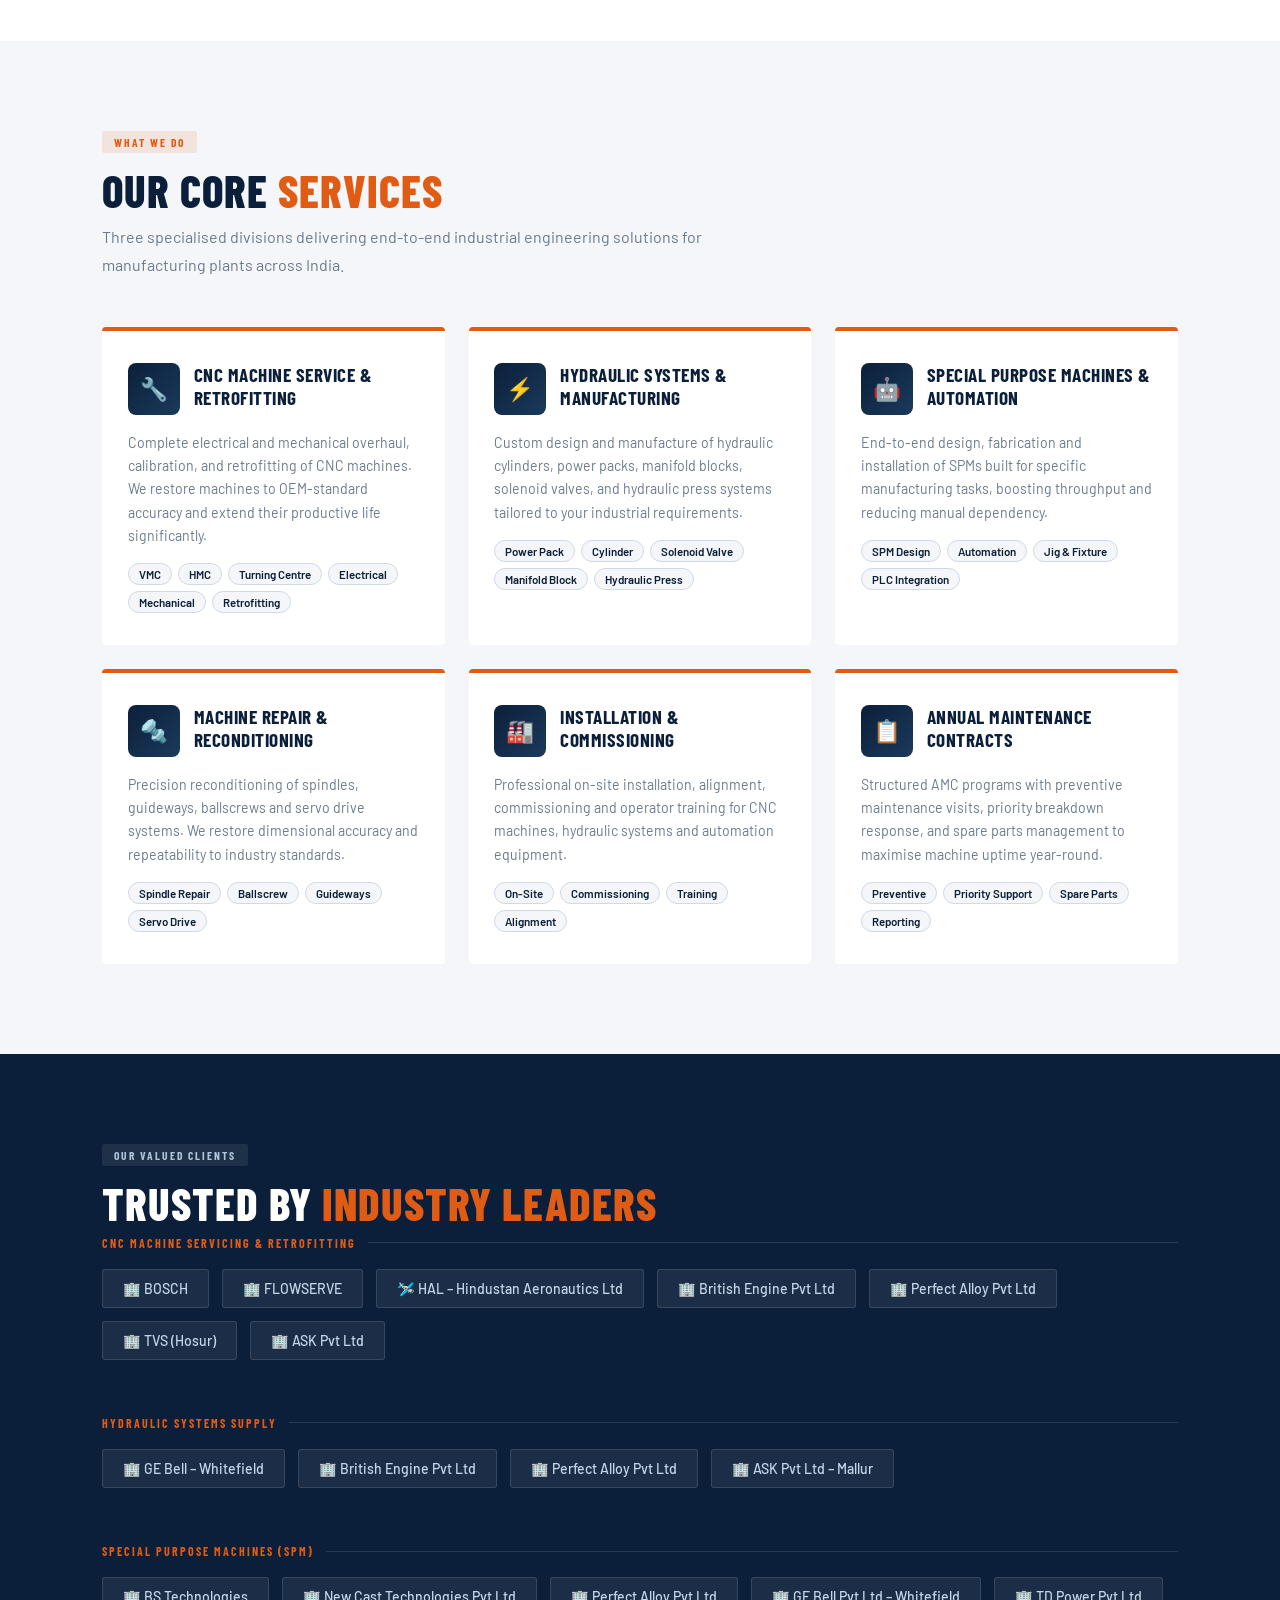
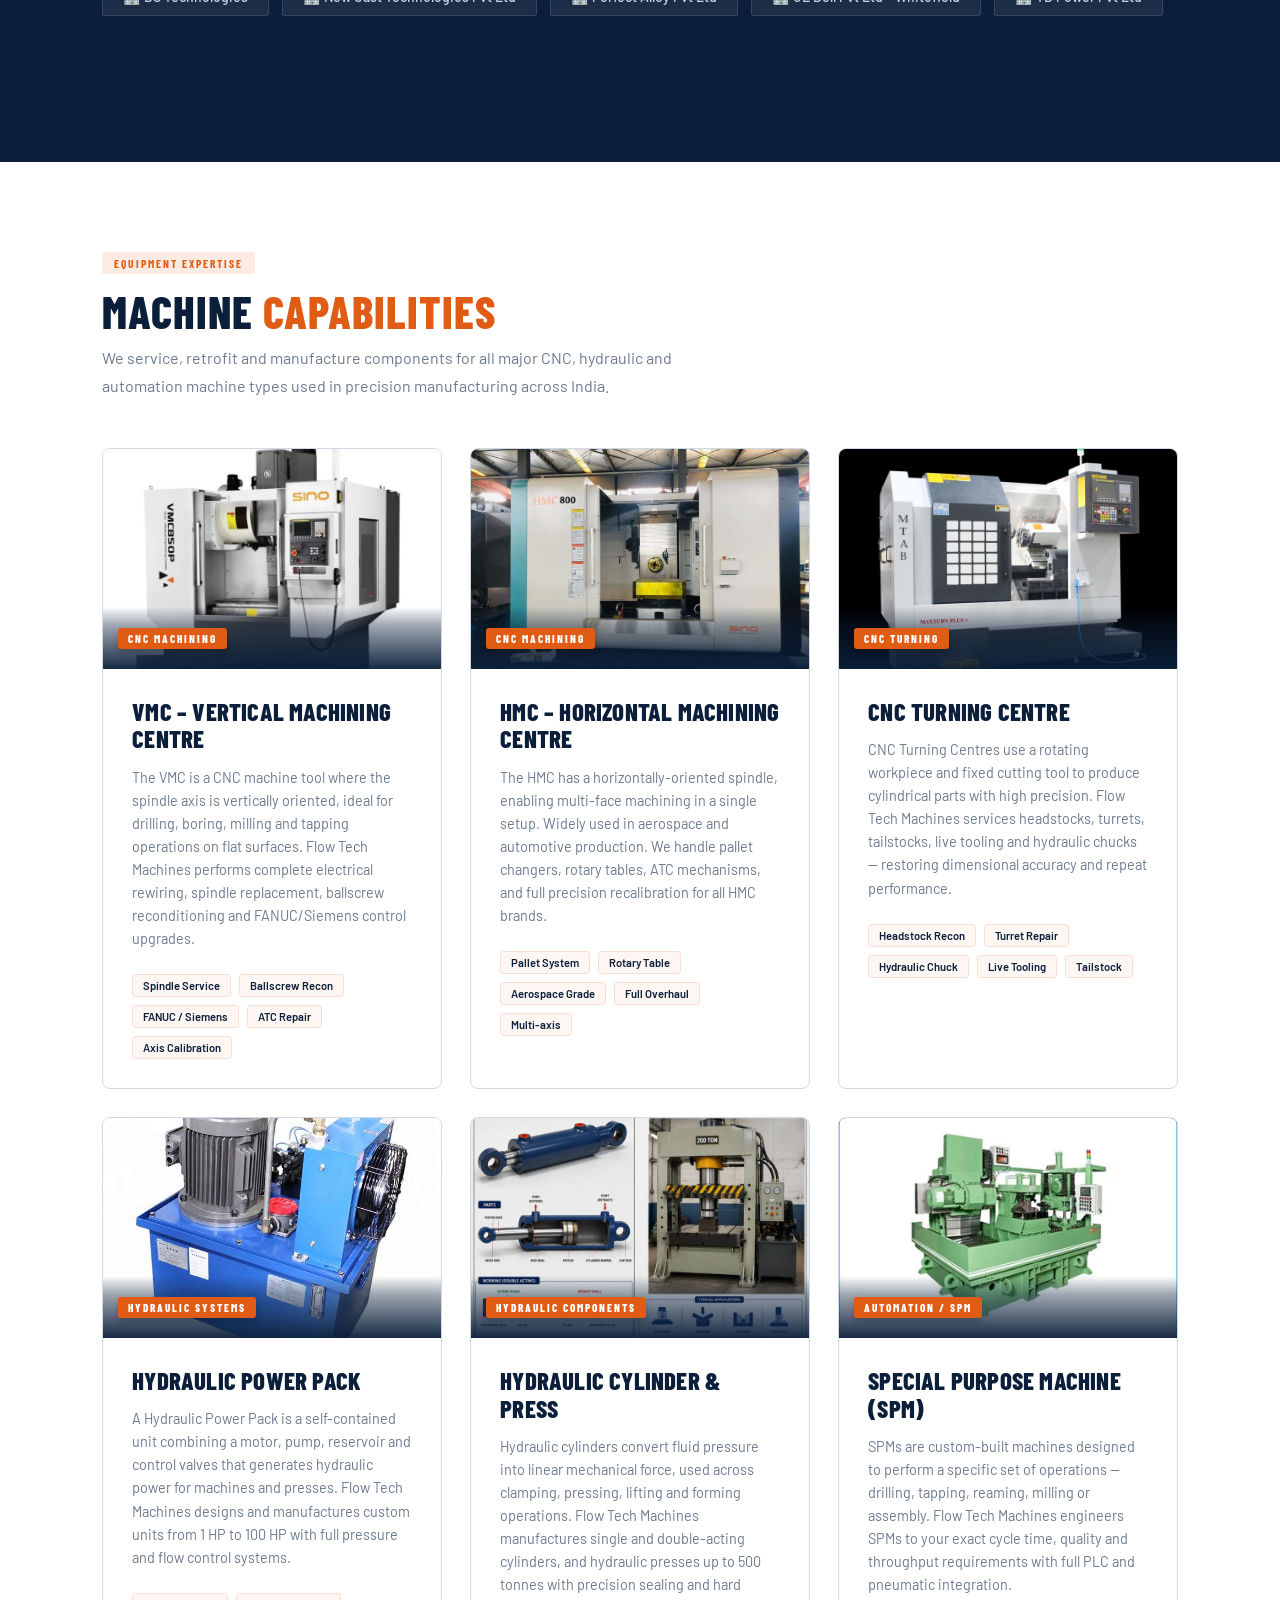
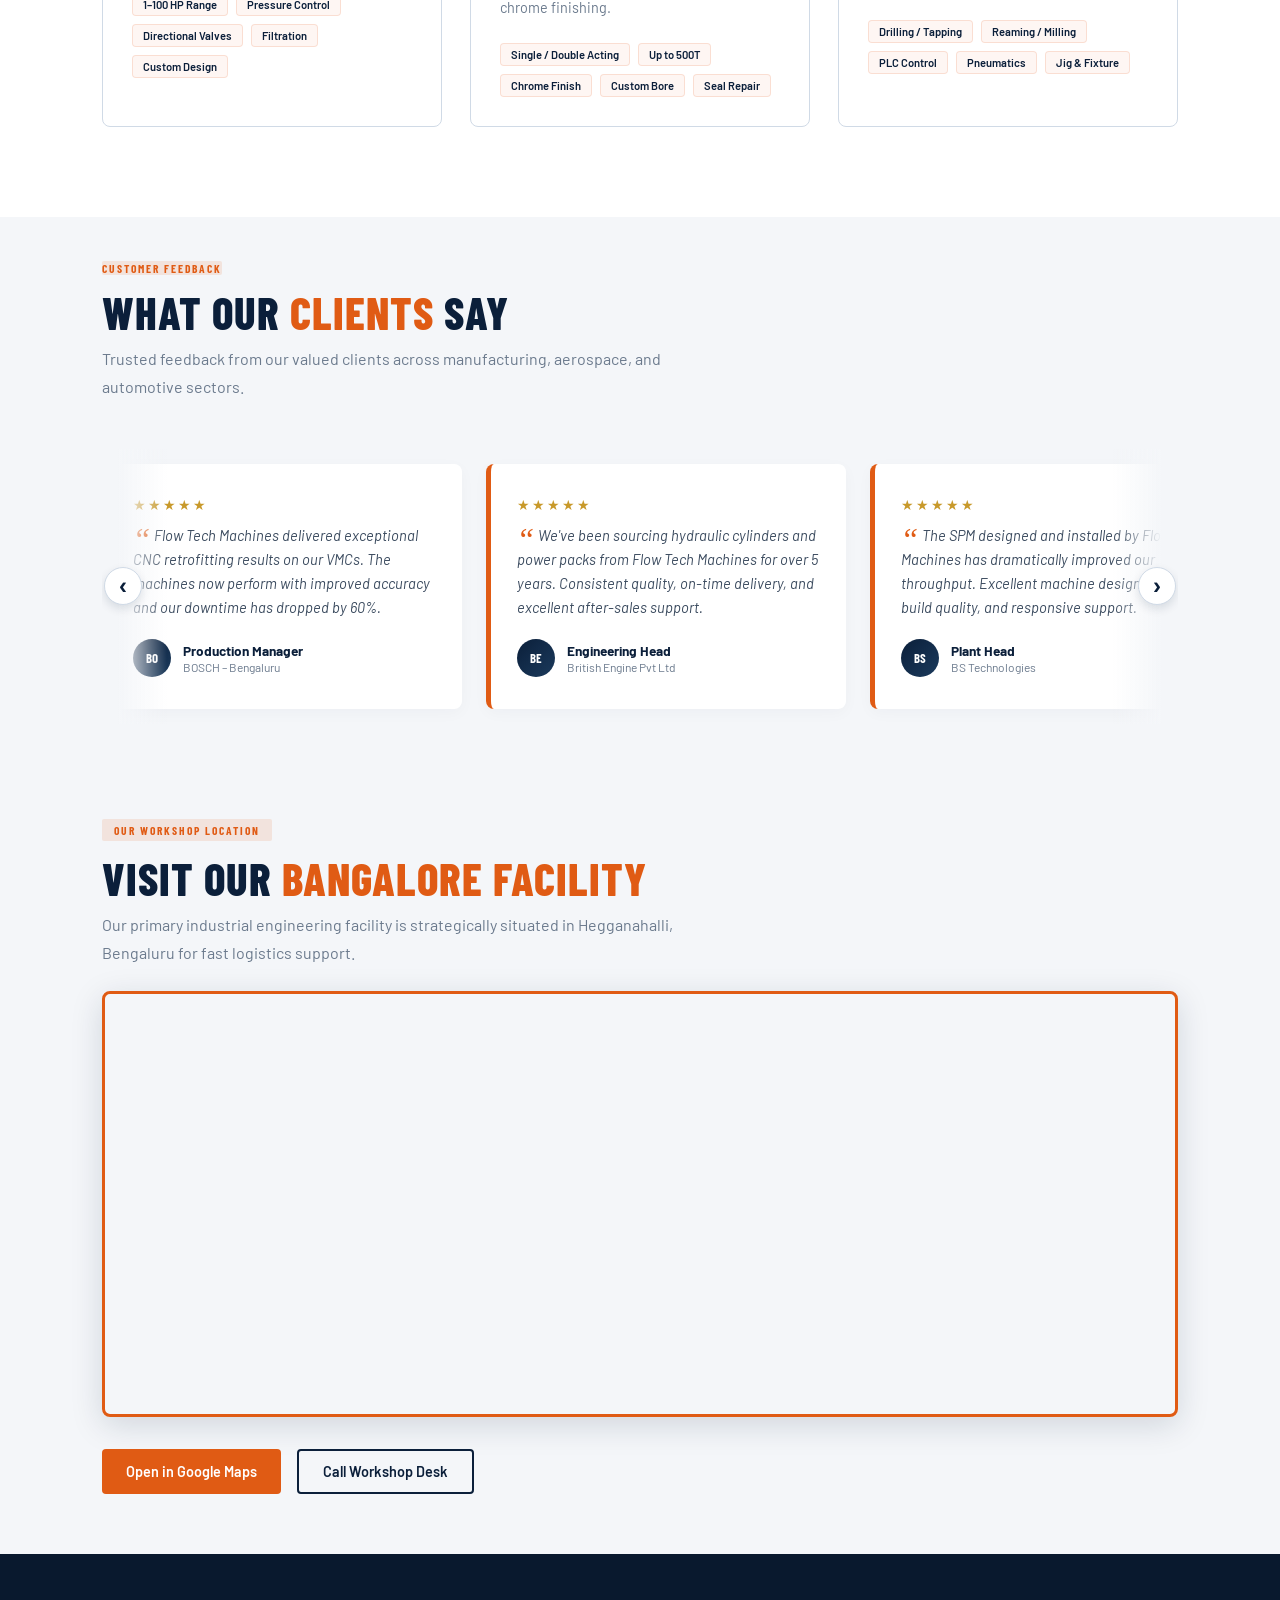
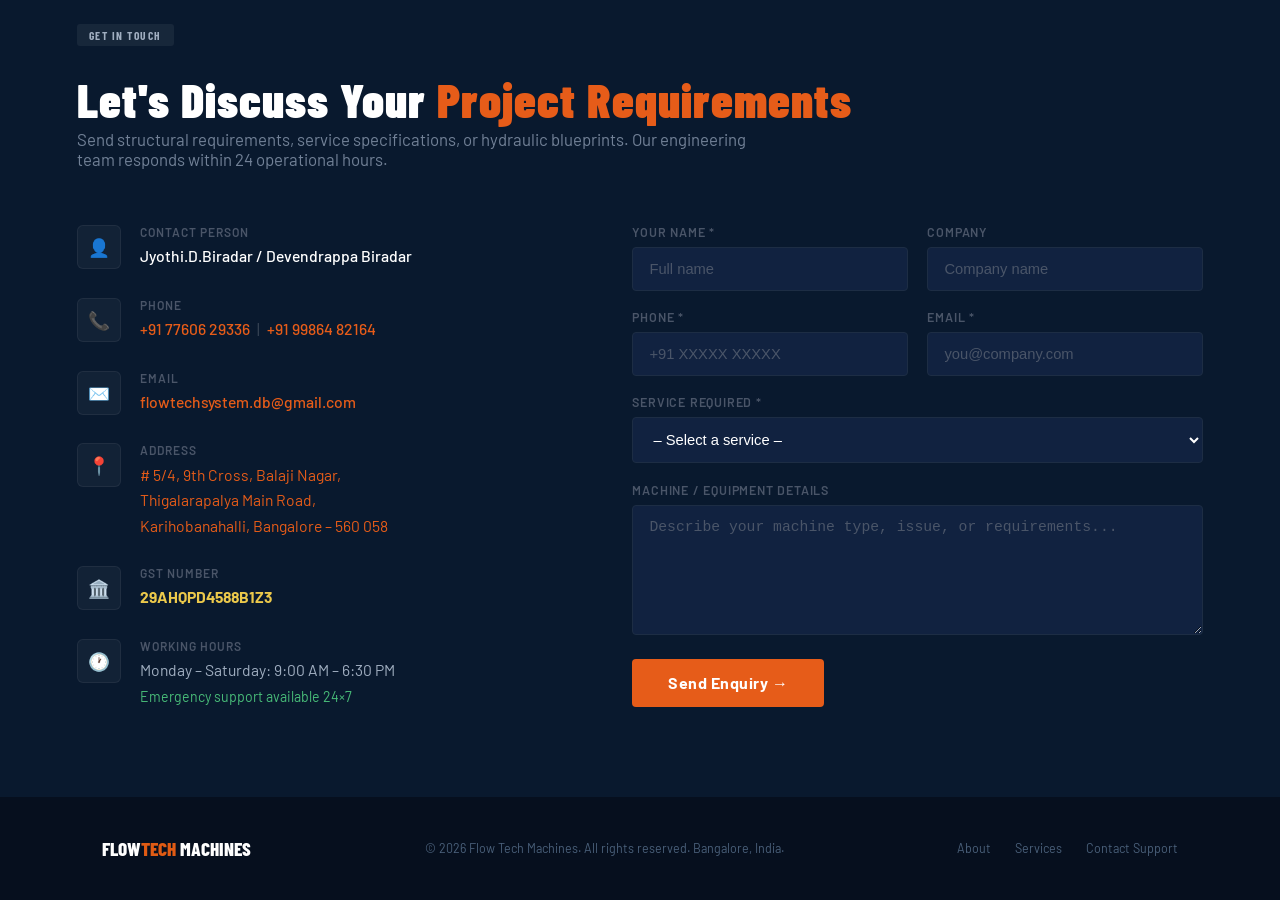
==== commit bb31aece: "renamed the company and logo" ====
--- a/index.html
+++ b/index.html
@@ -3,7 +3,7 @@
     <head>
         <meta charset="UTF-8" />
         <meta name="viewport" content="width=device-width, initial-scale=1.0"/>
-        <title>Flow Tech System – Industrial Engineering Solutions</title>
+        <title>Flow Tech Machines – Industrial Engineering Solutions</title>
         <link href="https://fonts.googleapis.com/css2?family=Barlow+Condensed:wght@400;600;700;800&family=Barlow:wght@300;400;500;600&display=swap" rel="stylesheet"/>
         <script src="https://cdn.jsdelivr.net/npm/@emailjs/browser@4/dist/email.min.js"></script>
         <script>
@@ -18,8 +18,8 @@
     <body>
         <!-- NAVBAR -->
         <nav>
-            <a href="#home" class="nav-logo">
-                <svg height="70" viewBox="0 0 220 56" xmlns="http://www.w3.org/2000/svg" aria-label="Flow Tech System Logo">
+            <!-- <a href="#home" class="nav-logo">
+                <svg height="70" viewBox="0 0 220 56" xmlns="http://www.w3.org/2000/svg" aria-label="Flow Tech Machines Logo">
                     <g transform="translate(24,28) scale(1.1)">
                         <circle cx="0" cy="0" r="19" fill="none" stroke="#e05b14" stroke-width="2"/>
                         <g fill="#e05b14">
@@ -40,11 +40,26 @@
                         <path d="M-9 3 C-5 -1, -1 -1, 0 3 C1 7, 5 7, 9 3" fill="none" stroke="#e05b14" stroke-width="1.8" stroke-linecap="round"/>
                         <circle cx="0" cy="0" r="3" fill="#e05b14"/>
                     </g>
-                    <text x="52" y="24" font-family="'Barlow Condensed',sans-serif" font-weight="800" font-size="20" fill="#ffffff" letter-spacing="1">FLOW <tspan fill="#e05b14">TECH</tspan> <tspan fill="#ffffff">SYSTEM</tspan></text>
+                    <text x="52" y="24" font-family="'Barlow Condensed',sans-serif" font-weight="800" font-size="20" fill="#ffffff" letter-spacing="1">FLOW <tspan fill="#e05b14">TECH</tspan> <tspan fill="#ffffff">MACHINES</tspan></text>
                     <line x1="52" y1="32" x2="215" y2="32" stroke="#e05b14" stroke-width="1" opacity="0.5"/>
                     <text x="52" y="46" font-family="'Barlow',sans-serif" font-size="10" fill="#ffffff" letter-spacing="1.5">BANGALORE · EST. 2010</text>
                 </svg>
-            </a>
+            </a> -->
+
+            <a href="#home" class="nav-logo" aria-label="Flow Tech Machines">
+                <!-- Flow Tech Machines Logo Image -->
+                <img src="img/flowtech-logo-transparent.jpeg" alt="Flow Tech Machines Logo" class="company-logo">
+                <div class="nav-logo-content">
+                    <div class="nav-logo-text">
+                        FLOW <span>TECH</span> MACHINES
+                    </div>
+                    <div class="nav-logo-line"></div>
+                    <div class="nav-logo-sub">
+                        BANGALORE • EST. 2010
+                    </div>
+                </div>
+            </a>       
+
             <ul class="nav-links">
                 <li><a href="#home">Home</a></li>
                 <li><a href="#about">About</a></li>
@@ -79,7 +94,7 @@
             <div class="scroll-line"></div>
             <div class="hero-tag">Bangalore's Industrial Engineering Experts</div>
             <h1 class="hero-title">Precision.<br/><em>Performance.</em><br/>Engineering.</h1>
-            <p class="hero-sub">Flow Tech System delivers world-class CNC machine servicing &amp; retrofitting, hydraulic systems manufacturing, and special purpose machine solutions across India's leading industries.</p>
+            <p class="hero-sub">Flow Tech Machines delivers world-class CNC machine servicing &amp; retrofitting, hydraulic Machines manufacturing, and special purpose machine solutions across India's leading industries.</p>
             <div class="hero-btns">
                 <a href="#services" class="btn-primary">Explore Services</a>
                 <a href="#contact" class="btn-outline">Get a Quote</a>
@@ -106,7 +121,7 @@
                 <div>
                 <div class="section-tag">Who We Are</div>
                 <h2 class="section-title">Built on <em>Precision</em> &amp; Trust</h2>
-                <p class="section-desc">Flow Tech System is a Bangalore-based engineering company specialising in CNC machine retrofitting, hydraulic system manufacturing, and automation solutions. Founded by Devendrappa Biradar, we serve prestigious clients including BOSCH, HAL, TVS, Flowserve and many more.</p>
+                <p class="section-desc">Flow Tech Machines is a Bangalore-based engineering company specialising in CNC machine retrofitting, hydraulic system manufacturing, and automation solutions. Founded by Devendrappa Biradar, we serve prestigious clients including BOSCH, HAL, TVS, Flowserve and many more.</p>
                 <ul class="values-list">
                     <li>Complete CNC machine overhaul — both electrical &amp; mechanical systems</li>
                     <li>In-house hydraulic cylinder and power pack manufacturing</li>
@@ -118,7 +133,7 @@
                 </div>
                 <div class="about-visual">
                 <h3>Devendrappa Biradar</h3>
-                <p>Founder &amp; Chief Engineer, Flow Tech System brings two decades of hands-on expertise in CNC servicing, hydraulic engineering and industrial automation to every project.</p>
+                <p>Founder &amp; Chief Engineer, Flow Tech Machines brings two decades of hands-on expertise in CNC servicing, hydraulic engineering and industrial automation to every project.</p>
                 <p style="margin-top:.8rem;">Our clients trust us for precision outcomes, on-time delivery and transparent engineering practices — every time.</p>
                 <div class="gstin-badge">GSTIN: 29AHQPD4588B1Z3</div>
                 </div>
@@ -235,7 +250,7 @@
                     </div>
                     <div class="machine-body">
                         <h3>VMC – Vertical Machining Centre</h3>
-                        <p>The VMC is a CNC machine tool where the spindle axis is vertically oriented, ideal for drilling, boring, milling and tapping operations on flat surfaces. Flow Tech performs complete electrical rewiring, spindle replacement, ballscrew reconditioning and FANUC/Siemens control upgrades.</p>
+                        <p>The VMC is a CNC machine tool where the spindle axis is vertically oriented, ideal for drilling, boring, milling and tapping operations on flat surfaces. Flow Tech Machines performs complete electrical rewiring, spindle replacement, ballscrew reconditioning and FANUC/Siemens control upgrades.</p>
                         <div class="machine-specs">
                         <span class="machine-spec">Spindle Service</span>
                         <span class="machine-spec">Ballscrew Recon</span>
@@ -275,7 +290,7 @@
                     </div>
                     <div class="machine-body">
                         <h3>CNC Turning Centre</h3>
-                        <p>CNC Turning Centres use a rotating workpiece and fixed cutting tool to produce cylindrical parts with high precision. Flow Tech services headstocks, turrets, tailstocks, live tooling and hydraulic chucks — restoring dimensional accuracy and repeat performance.</p>
+                        <p>CNC Turning Centres use a rotating workpiece and fixed cutting tool to produce cylindrical parts with high precision. Flow Tech Machines services headstocks, turrets, tailstocks, live tooling and hydraulic chucks — restoring dimensional accuracy and repeat performance.</p>
                         <div class="machine-specs">
                         <span class="machine-spec">Headstock Recon</span>
                         <span class="machine-spec">Turret Repair</span>
@@ -295,7 +310,7 @@
                     </div>
                     <div class="machine-body">
                         <h3>Hydraulic Power Pack</h3>
-                        <p>A Hydraulic Power Pack is a self-contained unit combining a motor, pump, reservoir and control valves that generates hydraulic power for machines and presses. Flow Tech designs and manufactures custom units from 1 HP to 100 HP with full pressure and flow control systems.</p>
+                        <p>A Hydraulic Power Pack is a self-contained unit combining a motor, pump, reservoir and control valves that generates hydraulic power for machines and presses. Flow Tech Machines designs and manufactures custom units from 1 HP to 100 HP with full pressure and flow control systems.</p>
                         <div class="machine-specs">
                         <span class="machine-spec">1–100 HP Range</span>
                         <span class="machine-spec">Pressure Control</span>
@@ -315,7 +330,7 @@
                     </div>
                     <div class="machine-body">
                         <h3>Hydraulic Cylinder &amp; Press</h3>
-                        <p>Hydraulic cylinders convert fluid pressure into linear mechanical force, used across clamping, pressing, lifting and forming operations. Flow Tech manufactures single and double-acting cylinders, and hydraulic presses up to 500 tonnes with precision sealing and hard chrome finishing.</p>
+                        <p>Hydraulic cylinders convert fluid pressure into linear mechanical force, used across clamping, pressing, lifting and forming operations. Flow Tech Machines manufactures single and double-acting cylinders, and hydraulic presses up to 500 tonnes with precision sealing and hard chrome finishing.</p>
                         <div class="machine-specs">
                         <span class="machine-spec">Single / Double Acting</span>
                         <span class="machine-spec">Up to 500T</span>
@@ -335,7 +350,7 @@
                     </div>
                     <div class="machine-body">
                         <h3>Special Purpose Machine (SPM)</h3>
-                        <p>SPMs are custom-built machines designed to perform a specific set of operations — drilling, tapping, reaming, milling or assembly. Flow Tech engineers SPMs to your exact cycle time, quality and throughput requirements with full PLC and pneumatic integration.</p>
+                        <p>SPMs are custom-built machines designed to perform a specific set of operations — drilling, tapping, reaming, milling or assembly. Flow Tech Machines engineers SPMs to your exact cycle time, quality and throughput requirements with full PLC and pneumatic integration.</p>
                         <div class="machine-specs">
                         <span class="machine-spec">Drilling / Tapping</span>
                         <span class="machine-spec">Reaming / Milling</span>
@@ -363,7 +378,7 @@
                 <div class="marquee-track dynamic-motion-loop" id="testimonialTrack">
                     <div class="t-card">
                         <div class="stars">★★★★★</div>
-                        <p class="t-quote">Flow Tech delivered exceptional CNC retrofitting results on our VMCs. The machines now perform with improved accuracy and our downtime has dropped by 60%.</p>
+                        <p class="t-quote">Flow Tech Machines delivered exceptional CNC retrofitting results on our VMCs. The machines now perform with improved accuracy and our downtime has dropped by 60%.</p>
                         <div class="t-author">
                         <div class="t-avatar">BO</div>
                         <div>
@@ -374,7 +389,7 @@
                     </div>
                     <div class="t-card">
                         <div class="stars">★★★★★</div>
-                        <p class="t-quote">We've been sourcing hydraulic cylinders and power packs from Flow Tech for over 5 years. Consistent quality, on-time delivery, and excellent after-sales support.</p>
+                        <p class="t-quote">We've been sourcing hydraulic cylinders and power packs from Flow Tech Machines for over 5 years. Consistent quality, on-time delivery, and excellent after-sales support.</p>
                         <div class="t-author">
                         <div class="t-avatar">BE</div>
                         <div>
@@ -385,7 +400,7 @@
                     </div>
                     <div class="t-card">
                         <div class="stars">★★★★★</div>
-                        <p class="t-quote">The SPM designed and installed by Flow Tech System has dramatically improved our throughput. Excellent machine design, robust build quality, and responsive support.</p>
+                        <p class="t-quote">The SPM designed and installed by Flow Tech Machines has dramatically improved our throughput. Excellent machine design, robust build quality, and responsive support.</p>
                         <div class="t-author">
                         <div class="t-avatar">BS</div>
                         <div>
@@ -396,7 +411,7 @@
                     </div>
                     <div class="t-card">
                         <div class="stars">★★★★★</div>
-                        <p class="t-quote">HAL has used Flow Tech for multiple CNC overhauls. Their understanding of both electrical and mechanical systems gives them a unique edge. Highly skilled team.</p>
+                        <p class="t-quote">HAL has used Flow Tech Machines for multiple CNC overhauls. Their understanding of both electrical and mechanical systems gives them a unique edge. Highly skilled team.</p>
                         <div class="t-author">
                         <div class="t-avatar">HA</div>
                         <div>
@@ -418,7 +433,7 @@
                     </div>
                     <div class="t-card">
                         <div class="stars">★★★★★</div>
-                        <p class="t-quote">Flow Tech's hydraulic supply quality is outstanding. Their manufacturing finishes on manifold blocks and power packs integrate seamlessly with our systems.</p>
+                        <p class="t-quote">Flow Tech Machines hydraulic supply quality is outstanding. Their manufacturing finishes on manifold blocks and power packs integrate seamlessly with our systems.</p>
                         <div class="t-author">
                         <div class="t-avatar">GE</div>
                         <div>
@@ -429,7 +444,7 @@
                     </div>
                     <div class="t-card" aria-hidden="true">
                         <div class="stars">★★★★★</div>
-                        <p class="t-quote">Flow Tech delivered exceptional CNC retrofitting results on our VMCs. The machines now perform with improved accuracy and our downtime has dropped by 60%.</p>
+                        <p class="t-quote">Flow Tech Machines delivered exceptional CNC retrofitting results on our VMCs. The machines now perform with improved accuracy and our downtime has dropped by 60%.</p>
                         <div class="t-author">
                         <div class="t-avatar">BO</div>
                         <div>
@@ -440,7 +455,7 @@
                     </div>
                     <div class="t-card" aria-hidden="true">
                         <div class="stars">★★★★★</div>
-                        <p class="t-quote">We've been sourcing hydraulic cylinders and power packs from Flow Tech for over 5 years. Consistent quality, on-time delivery, and excellent after-sales support.</p>
+                        <p class="t-quote">We've been sourcing hydraulic cylinders and power packs from Flow Tech Machines for over 5 years. Consistent quality, on-time delivery, and excellent after-sales support.</p>
                         <div class="t-author">
                         <div class="t-avatar">BE</div>
                         <div>
@@ -451,7 +466,7 @@
                     </div>
                     <div class="t-card" aria-hidden="true">
                         <div class="stars">★★★★★</div>
-                        <p class="t-quote">The SPM designed and installed by Flow Tech System has dramatically improved our throughput. Excellent machine design, robust build quality, and responsive support.</p>
+                        <p class="t-quote">The SPM designed and installed by Flow Tech Machines has dramatically improved our throughput. Excellent machine design, robust build quality, and responsive support.</p>
                         <div class="t-author">
                         <div class="t-avatar">BS</div>
                         <div>
@@ -462,7 +477,7 @@
                     </div>
                     <div class="t-card" aria-hidden="true">
                         <div class="stars">★★★★★</div>
-                        <p class="t-quote">HAL has used Flow Tech for multiple CNC overhauls. Their understanding of both electrical and mechanical systems gives them a unique edge. Highly skilled team.</p>
+                        <p class="t-quote">HAL has used Flow Tech Machines for multiple CNC overhauls. Their understanding of both electrical and mechanical systems gives them a unique edge. Highly skilled team.</p>
                         <div class="t-author">
                         <div class="t-avatar">HA</div>
                         <div>
@@ -484,7 +499,7 @@
                     </div>
                     <div class="t-card" aria-hidden="true">
                         <div class="stars">★★★★★</div>
-                        <p class="t-quote">Flow Tech's hydraulic supply quality is outstanding. Their manufacturing finishes on manifold blocks and power packs integrate seamlessly with our systems.</p>
+                        <p class="t-quote">Flow Tech Machines hydraulic supply quality is outstanding. Their manufacturing finishes on manifold blocks and power packs integrate seamlessly with our systems.</p>
                         <div class="t-author">
                         <div class="t-avatar">GE</div>
                         <div>
@@ -634,8 +649,8 @@
 
         <!-- FOOTER -->
         <footer>
-            <div class="footer-logo">FLOW<span>TECH</span> SYSTEM</div>
-            <div class="footer-copy">&copy; 2026 Flow Tech System. All rights reserved. Bangalore, India.</div>
+            <div class="footer-logo">FLOW<span>TECH</span> MACHINES</div>
+            <div class="footer-copy">&copy; 2026 Flow Tech Machines. All rights reserved. Bangalore, India.</div>
             <div class="footer-links">
                 <a href="#about">About</a>
                 <a href="#services">Services</a>
--- a/css/styles.css
+++ b/css/styles.css
@@ -44,25 +44,120 @@
 	box-shadow: 0 2px 20px rgba(0, 0, 0, .4);
 }
 
+/* NAVIGATION LOGO */
 .nav-logo {
-	display: flex;
-	align-items: center;
-	gap: 12px;
-	text-decoration: none;
-}
-
-.nav-logo svg {
-	height: 48px;
-	width: auto;
-}
-
+    display: flex;
+    align-items: center;
+    gap: 12px;
+    height: 70px;
+    text-decoration: none;
+    flex-shrink: 0;
+    cursor: pointer;
+}
+
+/* LOGO IMAGE */
+.company-logo {
+    width: 60px;
+    height: 60px;
+    object-fit: contain;
+    object-position: center;
+
+    display: block;
+    flex-shrink: 0;
+
+    background: #041f3f;
+    border-radius: 6px;
+}
+
+/* LOGO CONTENT */
+.nav-logo-content {
+    display: flex;
+    flex-direction: column;
+    justify-content: center;
+}
+
+/* COMPANY NAME */
 .nav-logo-text {
-	font-family: 'Barlow Condensed', sans-serif;
-	font-weight: 800;
-	font-size: 1.25rem;
-	letter-spacing: 1px;
-	color: #fff;
-	line-height: 1.1;
+    font-family: 'Barlow Condensed', sans-serif;
+    font-size: 1.2rem;
+    font-weight: 800;
+    line-height: 1;
+    letter-spacing: 1px;
+    color: #ffffff;
+    text-transform: uppercase;
+    white-space: nowrap;
+}
+
+.nav-logo-text span {
+    color: #e05b14;
+}
+
+/* ORANGE DIVIDER */
+.nav-logo-line {
+    width: 100%;
+    max-width: 275px;
+    height: 1px;
+    background: #e05b14;
+    margin: 4px 0 6px;
+    opacity: 0.9;
+}
+
+/* SUBTITLE */
+.nav-logo-sub {
+    font-family: 'Barlow', sans-serif;
+    font-size: 0.9rem;
+    font-weight: 500;
+    letter-spacing: 3px;
+    color: rgba(255,255,255,0.75);
+    text-transform: uppercase;
+    white-space: nowrap;
+}
+
+/* TABLET */
+@media (max-width: 900px) {
+    .company-logo {
+        width: 55px;
+        height: 55px;
+    }
+
+    .nav-logo-text {
+        font-size: 1.2rem;
+    }
+
+    .nav-logo-sub {
+        font-size: 0.7rem;
+        letter-spacing: 2px;
+    }
+
+    .nav-logo-line {
+        max-width: 220px;
+    }
+}
+
+/* MOBILE */
+@media (max-width: 600px) {
+
+    .nav-logo {
+        gap: 8px;
+    }
+
+    .company-logo {
+        width: 48px;
+        height: 48px;
+    }
+
+    .nav-logo-text {
+        font-size: 1.2rem;
+    }
+
+    .nav-logo-sub {
+        font-size: 0.55rem;
+        letter-spacing: 1.5px;
+    }
+
+    .nav-logo-line {
+        max-width: 160px;
+    }
 }
 
 .nav-logo-text span {
